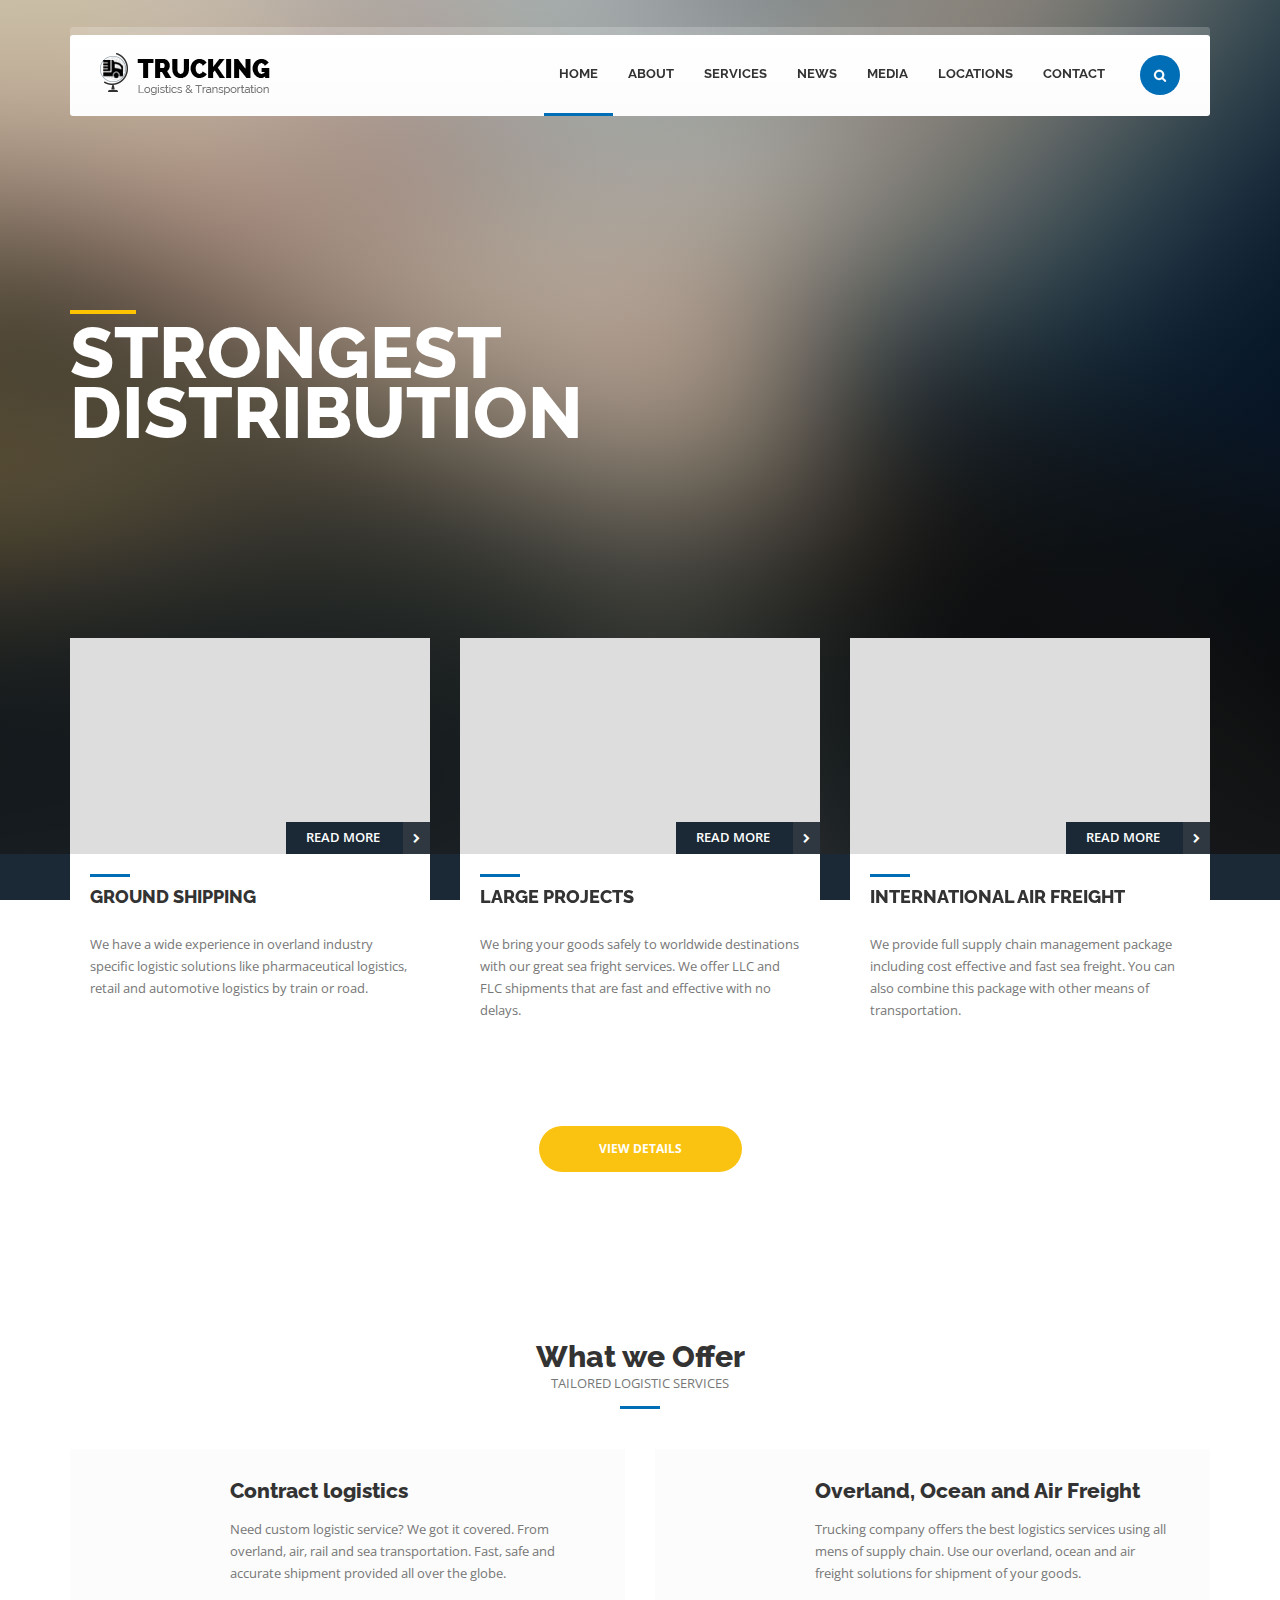
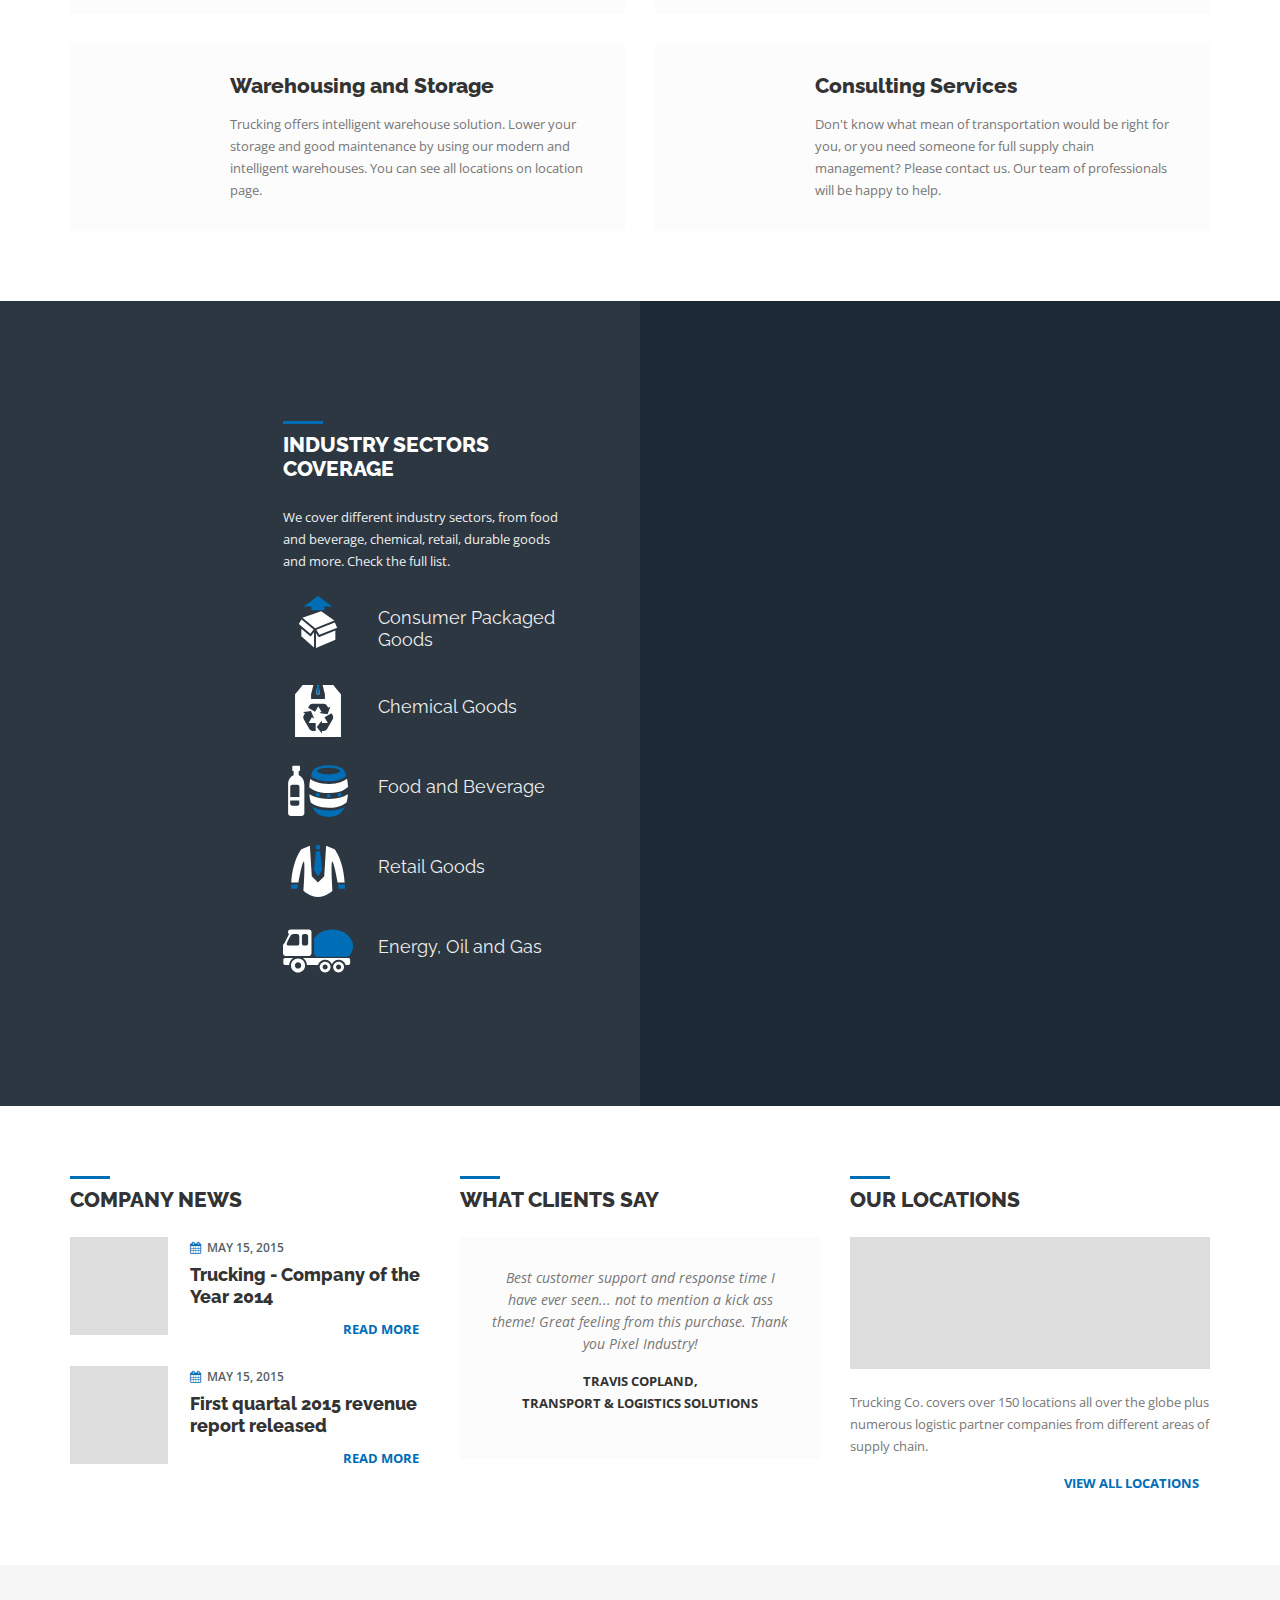
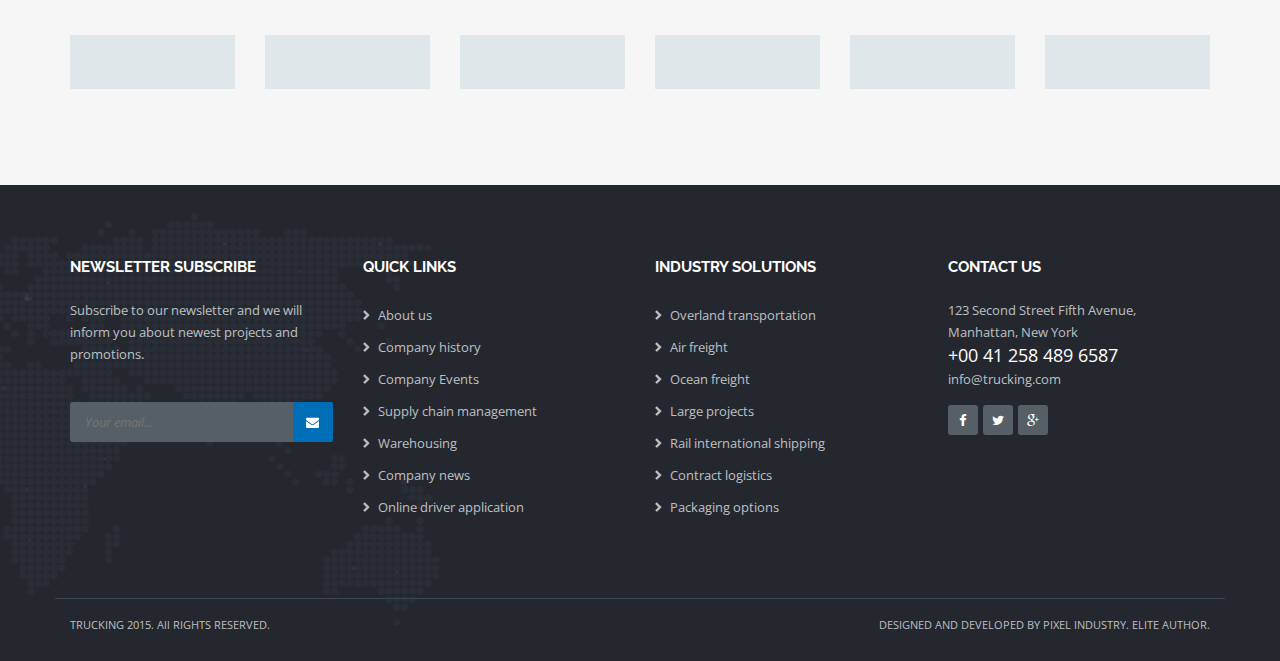
==== index.html @ e6cf3355 "first commit" ====
<!DOCTYPE html>
<html>
    <head>
        <title>Trucking - Transportation and Logistics Website Template</title>
        <meta name="description" content="Trucking is transportation and Logistics website template">
        <meta name="author" content="pixel-industry">
        <meta name="keywords" content="transportation, logistics, transportation template, logistics template, cargo, business">
        <meta charset="UTF-8">
        <meta name="viewport" content="width=device-width, initial-scale=1.0">

        <!-- Stylesheets -->
        <link rel="stylesheet" href="css/bootstrap.css"/><!-- bootstrap grid -->
        <link rel="stylesheet" href="masterslider/style/masterslider.css" /><!-- Master slider css -->
        <link rel="stylesheet" href="masterslider/skins/default/style.css" /><!-- Master slider default skin -->
        <link rel="stylesheet" href="css/animate.css"/><!-- animations -->
        <link rel='stylesheet' href='owl-carousel/owl.carousel.css'/><!-- Client carousel -->
        <link rel="stylesheet" href="css/style.css"/><!-- template styles -->
        <link rel="stylesheet" href="css/color-blue.css"/><!-- template main color -->
        <link rel="stylesheet" href="css/retina.css"/><!-- retina ready styles -->
        <link rel="stylesheet" href="css/responsive.css"/><!-- responsive styles -->

        <!-- Google Web fonts -->
        <link href='http://fonts.googleapis.com/css?family=Raleway:400,500,600,700,800' rel='stylesheet' type='text/css'>
        <link href='http://fonts.googleapis.com/css?family=Open+Sans:400italic,600italic,700italic,400,800,700,600' rel='stylesheet' type='text/css'>

        <!-- Font icons -->
        <link rel="stylesheet" href="icon-fonts/font-awesome-4.3.0/css/font-awesome.min.css"/><!-- Fontawesome icons css -->
    </head>
    <body>
        <div class="header-wrapper header-transparent">
            <!-- .header.header-style01 start -->
            <header id="header"  class="header-style01">
                <!-- .container start -->
                <div class="container">
                    <!-- .main-nav start -->
                    <div class="main-nav">
                        <!-- .row start -->
                        <div class="row">
                            <div class="col-md-12">
                                <nav class="navbar navbar-default nav-left" role="navigation">

                                    <!-- .navbar-header start -->
                                    <div class="navbar-header">
                                        <div class="logo">
                                            <a href="index.html">
                                                <img src="img/logo.png" alt="Trucking Transportation and Logistics HTML Template"/>
                                            </a>
                                        </div><!-- .logo end -->
                                    </div><!-- .navbar-header start -->

                                    <!-- MAIN NAVIGATION -->
                                    <div class="collapse navbar-collapse">
                                        <ul class="nav navbar-nav">
                                            <li class="dropdown current-menu-item">
                                                <a href="#" data-toggle="dropdown" class="dropdown-toggle">Home</a>
                                                <ul class="dropdown-menu">
                                                    <li><a href="index.html">Home default</a></li>
                                                    <li><a href="index02.html">Trucking services overview</a></li>
                                                    <li><a href="index03.html">Trucking video slider</a></li>
                                                    <li><a href="index04.html">Trucking home simple</a></li>
                                                    <li><a href="index05.html">Trucking services slider</a></li>
                                                    <li><a href="index06.html">Trucking parallax slider</a></li>
                                                    <li><a href="index07.html">Trucking Vehicle Fleet</a></li>
                                                    <li><a href="index08.html">Trucking corporate</a></li>
                                                    <li><a href="index09.html">Trucking simple slider</a></li>
                                                    <li><a href="index10.html">Fullscreen minimal</a></li>
                                                </ul><!-- .dropdown-menu end -->
                                            </li><!-- .dropdown end -->

                                            <li class="dropdown">
                                                <a href="#" data-toggle="dropdown" class="dropdown-toggle">About</a>
                                                <ul class="dropdown-menu">
                                                    <li class="dropdown dropdown-submenu">
                                                        <a href="#" class="dropdown-toggle" data-toggle="dropdown">Header types</a>
                                                        <ul class="dropdown-menu">
                                                            <li><a href="index.html">Header default</a></li>
                                                            <li><a href="header-default-top-bar.html">Header default top bar</a></li>
                                                            <li><a href="index08.html">Header simple light bar</a></li>
                                                            <li><a href="header-simple-dark-bar.html">Header simple dark bar</a></li>
                                                            <li><a href="header-simple-dark.html">Header simple dark</a></li>
                                                            <li><a href="header-menu-bottom.html">Header menu bottom light</a></li>
                                                            <li><a href="header-menu-bottom-dark.html">Header menu bottom dark</a></li>
                                                        </ul><!-- .dropdown-menu end -->
                                                    </li>
                                                    <li><a href="about01.html">About simple</a></li>
                                                    <li><a href="about02.html">About compact</a></li>
                                                    <li><a href="about03.html">About with sidebar</a></li>
                                                    <li><a href="simple-page-title.html">Simple page title</a></li>
                                                    <li><a href="company-history.html">Company history</a></li>
                                                    <li><a href="events.html">Company Events</a></li>
                                                    <li><a href="clients.html">Company Clients</a></li>
                                                    <li><a href="careers.html">Careers</a></li>
                                                    <li><a href="driver-application.html">Online driver application</a></li>
                                                </ul><!-- .dropdown-menu end -->
                                            </li><!-- .dropdown end -->

                                            <li class="dropdown">
                                                <a href="" data-toggle="dropdown" class="dropdown-toggle">Services</a>
                                                <ul class="dropdown-menu">
                                                    <li><a href="services01.html">Services overview</a></li>
                                                    <li class="dropdown dropdown-submenu">
                                                        <a href="" class="dropdown-toggle" data-toggle="dropdown">Logistics</a>
                                                        <ul class="dropdown-menu">
                                                            <li><a href="services02.html">Logistics</a></li>
                                                            <li><a href="overland-transportation.html">Overland transportation</a></li>
                                                            <li><a href="air-freight.html">Air freight</a></li>
                                                            <li><a href="ocean-freight.html">Ocean freight</a></li>
                                                            <li><a href="large-projects.html">Large projects</a></li>
                                                            <li><a href="rail-transportation.html">Rail international shipping</a></li>
                                                            <li><a href="contract-logistics.html">Contract logistics</a></li>
                                                        </ul><!-- .dropdown-menu end -->
                                                    </li><!-- .dropdown-submenu end -->
                                                    <li><a href="warehousing.html">Warehousing</a></li>
                                                    <li><a href="supply-chain-management.html">Supply chain management</a></li>
                                                    <li><a href="packaging-options.html">Packaging options</a></li>
                                                    <li><a href="consulting-services.html">Consulting services</a></li>
                                                </ul><!-- .dropdown-menu end -->
                                            </li><!-- .dropdown end -->

                                            <li class="dropdown">
                                                <a href="" data-toggle="dropdown" class="dropdown-toggle">News</a>
                                                <ul class="dropdown-menu">
                                                    <li><a href="news-list.html">News list</a></li>
                                                    <li><a href="news-masonry.html">News masonry</a></li>
                                                    <li><a href="news-standard.html">News standard</a></li>
                                                    <li><a href="news-single.html">News single</a></li>
                                                </ul><!-- .dropdown-menu end -->
                                            </li><!-- .dropdown end -->

                                            <li class="dropdown">
                                                <a href="" data-toggle="dropdown" class="dropdown-toggle">Media</a>
                                                <ul class="dropdown-menu">
                                                    <li><a href="gallery01.html">Vehicle gallery full</a></li>
                                                    <li><a href="gallery02.html">Vehicle gallery grid</a></li>
                                                </ul><!-- .dropdown-menu end -->
                                            </li><!-- .dropdown end -->

                                            <li><a href="locations.html">Locations</a></li>

                                            <li class="dropdown">
                                                <a href="" data-toggle="dropdown" class="dropdown-toggle">Contact</a>
                                                <ul class="dropdown-menu">
                                                    <li><a href="contact-simple.html">Contact simple</a></li>
                                                    <li><a href="contact-locations.html">Contact locations</a></li>
                                                </ul><!-- .dropdown-menu end -->
                                            </li><!-- .dropdown end -->
                                        </ul><!-- .nav.navbar-nav end -->

                                        <!-- RESPONSIVE MENU -->
                                        <div id="dl-menu" class="dl-menuwrapper">
                                            <button class="dl-trigger">Open Menu</button>

                                            <ul class="dl-menu">
                                                <li>
                                                    <a href="index.html">Home</a>
                                                    <ul class="dl-submenu">
                                                        <li><a href="index.html">Home default</a></li>
                                                        <li><a href="index02.html">Trucking services overview</a></li>
                                                        <li><a href="index03.html">Trucking video slider</a></li>
                                                        <li><a href="index04.html">Trucking home simple</a></li>
                                                        <li><a href="index05.html">Trucking services slider</a></li>
                                                        <li><a href="index06.html">Trucking parallax slider</a></li>
                                                        <li><a href="index07.html">Trucking Vehicle Fleet</a></li>
                                                        <li><a href="index08.html">Trucking corporate</a></li>
                                                        <li><a href="index09.html">Trucking simple slider</a></li>
                                                        <li><a href="index10.html">Fullscreen minimal</a></li>
                                                    </ul><!-- dl-submenu end -->
                                                </li>

                                                <li>
                                                    <a href="#">About</a>
                                                    <ul class="dl-submenu">
                                                        <li>
                                                            <a href="">Header types</a>
                                                            <ul class="dl-submenu">
                                                                <li><a href="index.html">Header default</a></li>
                                                                <li><a href="header-default-top-bar.html">Header default top bar</a></li>
                                                                <li><a href="index08.html">Header simple light bar</a></li>
                                                                <li><a href="header-simple-dark-bar.html">Header simple dark bar</a></li>
                                                                <li><a href="header-simple-dark.html">Header simple dark</a></li>
                                                                <li><a href="header-menu-bottom.html">Header menu bottom light</a></li>
                                                                <li><a href="header-menu-bottom-dark.html">Header menu bottom dark</a></li>
                                                            </ul><!-- .dl-submenu end -->
                                                        </li>
                                                        <li><a href="about01.html">About simple</a></li>
                                                        <li><a href="about02.html">About compact</a></li>
                                                        <li><a href="about03.html">About with sidebar</a></li>
                                                        <li><a href="simple-page-title.html">Simple page title</a></li>
                                                        <li><a href="company-history.html">Company history</a></li>
                                                        <li><a href="events.html">Company Events</a></li>
                                                        <li><a href="clients.html">Company Clients</a></li>
                                                        <li><a href="careers.html">Careers</a></li>
                                                        <li><a href="driver-application.html">Online driver application</a></li>
                                                    </ul><!-- dl-submenu end -->
                                                </li>

                                                <li>
                                                    <a href="#">Services</a>
                                                    <ul class="dl-submenu">
                                                        <li><a href="services01.html">Services overview</a></li>
                                                        <li>
                                                            <a href="#">Logistics</a>
                                                            <ul class="dl-submenu">
                                                                <li><a href="services02.html">Logistics</a></li>
                                                                <li><a href="overland-transportation.html">Overland transportation</a></li>
                                                                <li><a href="air-freight.html">Air freight</a></li>
                                                                <li><a href="ocean-freight.html">Ocean freight</a></li>
                                                                <li><a href="large-projects.html">Large projects</a></li>
                                                                <li><a href="rail-transportation.html">Rail international shipping</a></li>
                                                                <li><a href="contract-logistics.html">Contract logistics</a></li>
                                                            </ul><!-- .dl-submenu end -->
                                                        </li>
                                                        <li><a href="warehousing.html">Warehousing</a></li>
                                                        <li><a href="supply-chain-management.html">Supply chain management</a></li>
                                                        <li><a href="packaging-options.html">Packaging options</a></li>
                                                        <li><a href="consulting-services.html">Consulting services</a></li>
                                                    </ul><!-- dl-submenu end -->
                                                </li>

                                                <li>
                                                    <a href="#">News</a>
                                                    <ul class="dl-submenu">
                                                        <li><a href="news-list.html">News list</a></li>
                                                        <li><a href="news-masonry.html">News masonry</a></li>
                                                        <li><a href="news-standard.html">News standard</a></li>
                                                        <li><a href="news-single.html">News single</a></li>
                                                    </ul><!-- .dl-submenu end -->
                                                </li>

                                                <li>
                                                    <a href="#">Gallery</a>
                                                    <ul class="dl-submenu">
                                                        <li><a href="gallery01.html">Vehicle gallery full</a></li>
                                                        <li><a href="gallery02.html">Vehicle gallery grid</a></li>
                                                    </ul><!-- .dl-submenu end -->
                                                </li>

                                                <li><a href="locations.html">Locations</a></li>
                                                
                                                <li>
                                                    <a href="#">Contact</a>
                                                    <ul class="dl-submenu">
                                                        <li><a href="contact-simple.html">Contact simple</a></li>
                                                        <li><a href="contact-locations.html">Contact locations</a></li>
                                                    </ul><!-- .dl-submenu end -->
                                                </li>
                                            </ul><!-- .dl-menu end -->
                                        </div><!-- #dl-menu end -->

                                        <!-- #search start -->
                                        <div id="search">
                                            <form action="#" method="get">
                                                <input class="search-submit" type="submit" />
                                                <input id="m_search" name="s" type="text" placeholder="Type and hit enter..." />                        
                                            </form>
                                        </div><!-- #search end -->
                                    </div><!-- MAIN NAVIGATION END -->
                                </nav><!-- .navbar.navbar-default end -->
                            </div><!-- .col-md-12 end -->
                        </div><!-- .row end -->
                    </div><!-- .main-nav end -->
                </div><!-- .container end -->
            </header><!-- .header.header-style01 -->
        </div><!-- .header-wrapper end -->

        <div id="masterslider" class="master-slider ms-skin-default mb-0">
            <!-- first slide -->
            <div class="ms-slide">
                <!-- slide background -->
                <img src="masterslider/blank.gif" data-src="img/slider/slide01.jpg" alt="Strongest distribution network"/>  

                <img class="ms-layer" src="masterslider/blank.gif" data-src="img/slider/slider-line.jpg" alt=""
                     style="left: 0; top: 310px;"
                     data-type="image" 
                     data-effect="left(short)" 
                     data-duration="300"
                     data-hide-effect="fade" 
                     data-delay="0" 
                     />

                <h2 class="ms-layer pi-caption01" 
                    style="left: 0; top: 340px;" 
                    data-type="text" 
                    data-effect="left(short)" 
                    data-duration="300"
                    data-hide-effect="fade" 
                    data-delay="300" 
                    >
                    strongest
                </h2>

                <h2 class="ms-layer pi-caption01" 
                    style="left: 0; top: 400px;" 
                    data-type="text"
                    data-effect="left(short)" 
                    data-duration="300"
                    data-hide-effect="fade" 
                    data-delay="600" 
                    >
                    distribution
                </h2>

                <h2 class="ms-layer pi-caption01" 
                    style="left: 0; top: 460px;" 
                    data-type="text"
                    data-effect="left(short)" 
                    data-duration="300"
                    data-hide-effect="fade" 
                    data-delay="900" 
                    >
                    network
                </h2>
            </div><!-- .ms-slide end -->

            <!-- slide 02 start -->
            <div class="ms-slide">
                <!-- slide background -->
                <img src="masterslider/blank.gif" data-src="img/slider/slide02.jpg" alt="International Air freight"/> 

                <h2 class="ms-layer pi-caption01" 
                    style="left: 58px; top: 390px;" 
                    data-type="text" 
                    data-effect="top(short)" 
                    data-duration="300"
                    data-hide-effect="fade" 
                    data-delay="0" 
                    >
                    International Air Freight
                </h2>

                <img class="ms-layer" src="masterslider/blank.gif" data-src="img/slider/slider-line.jpg" alt=""
                     style="left: 540px; top: 450px;"
                     data-type="image" 
                     data-effect="bottom(short)" 
                     data-duration="300"
                     data-hide-effect="fade" 
                     data-delay="300" 
                     />

                <p class="ms-layer pi-text"
                   style="left: 375px; top: 470px;"
                   data-type="text" 
                   data-effect="top(short)" 
                   data-duration="300"
                   data-hide-effect="fade" 
                   data-delay="600"      
                   >
                    Fast International Air Delivery
                </p>
            </div><!-- .ms-slide end -->

            <!-- slide 03 start -->
            <div class="ms-slide">
                <!-- slide background -->
                <img src="masterslider/blank.gif" data-src="img/slider/slide03.jpg" alt="Worldwide freight services"/> 

                <h2 class="ms-layer pi-caption01" 
                    style="left: 258px; top: 390px;" 
                    data-type="text" 
                    data-effect="top(short)" 
                    data-duration="300"
                    data-hide-effect="fade" 
                    data-delay="0" 
                    >
                    Freight services
                </h2>

                <img class="ms-layer" src="masterslider/blank.gif" data-src="img/slider/slider-line.jpg" alt=""
                     style="left: 540px; top: 450px;"
                     data-type="image" 
                     data-effect="bottom(short)" 
                     data-duration="300"
                     data-hide-effect="fade" 
                     data-delay="300" 
                     />

                <p class="ms-layer pi-text"
                   style="left: 278px; top: 470px;"
                   data-type="text" 
                   data-effect="top(short)" 
                   data-duration="300"
                   data-hide-effect="fade" 
                   data-delay="600"      
                   >
                    Road, air, train or overseas. We got it covered!
                </p>
            </div><!-- .ms-slide slide03 end -->

            <!-- slide 04 start -->
            <div class="ms-slide">
                <!-- slide background -->
                <img src="masterslider/blank.gif" data-src="img/slider/slide04.jpg" alt="Worldwide freight services"/> 

                <h2 class="ms-layer pi-caption01" 
                    style="left: 388px; top: 390px;" 
                    data-type="text" 
                    data-effect="top(short)" 
                    data-duration="300"
                    data-hide-effect="fade" 
                    data-delay="00" 
                    >
                    Trucking
                </h2>

                <img class="ms-layer" src="masterslider/blank.gif" data-src="img/slider/slider-line.jpg" alt=""
                     style="left: 540px; top: 450px;"
                     data-type="image" 
                     data-effect="bottom(short)" 
                     data-duration="300"
                     data-hide-effect="fade" 
                     data-delay="300" 
                     />

                <p class="ms-layer pi-text"
                   style="left: 265px; top: 470px;"
                   data-type="text" 
                   data-effect="top(short)" 
                   data-duration="300"
                   data-hide-effect="fade" 
                   data-delay="600"      
                   >
                    Powerful Transport & Logistics Web Solution
                </p>
            </div><!-- .ms-slide slide04 end -->
        </div><!-- #masterslider end -->

        <div class="page-content parallax parallax01 mb-70">
            <div class="container">
                <div class="row services-negative-top">
                    <div class="col-md-4 col-sm-4">
                        <div class="service-feature-box">
                            <div class="service-media">
                                <img src="img/pics/img01.jpg" alt="Trucking"/>

                                <a href="overland-transportation.html" class="read-more02">
                                    <span>
                                        Read more
                                        <i class="fa fa-chevron-right"></i>
                                    </span>
                                </a>
                            </div><!-- .service-media end -->

                            <div class="service-body">
                                <div class="custom-heading">
                                    <h4>GROUND SHIPPING</h4>
                                </div><!-- .custom-heading end -->

                                <p>
                                    We have a wide experience in overland 
                                    industry specific logistic solutions like 
                                    pharmaceutical logistics, retail and 
                                    automotive logistics by train or road.
                                </p>
                            </div><!-- .service-body end -->
                        </div><!-- .service-feature-box-end -->
                    </div><!-- .col-md-4 end -->

                    <div class="col-md-4 col-sm-4">
                        <div class="service-feature-box">
                            <div class="service-media">
                                <img src="img/pics/img02.jpg" alt="Trucking"/>

                                <a href="large-projects.html" class="read-more02">
                                    <span>
                                        Read more
                                        <i class="fa fa-chevron-right"></i>
                                    </span>
                                </a>
                            </div><!-- .service-media end -->

                            <div class="service-body">
                                <div class="custom-heading">
                                    <h4>LARGE PROJECTS</h4>
                                </div><!-- .custom-heading end -->

                                <p>
                                    We bring your goods safely to worldwide 
                                    destinations with our great sea fright
                                    services. We offer LLC and FLC shipments
                                    that are fast and effective with no delays. 
                                </p>
                            </div><!-- .service-body end -->
                        </div><!-- .service-feature-box-end -->
                    </div><!-- .col-md-4 end -->

                    <div class="col-md-4 col-sm-4">
                        <div class="service-feature-box">
                            <div class="service-media">
                                <img src="img/pics/img03.jpg" alt="Trucking"/>

                                <a href="air-freight.html" class="read-more02">
                                    <span>
                                        Read more
                                        <i class="fa fa-chevron-right"></i>
                                    </span>
                                </a>
                            </div><!-- .service-media end -->

                            <div class="service-body">
                                <div class="custom-heading">
                                    <h4>INTERNATIONAL AIR FREIGHT</h4>
                                </div><!-- .custom-heading end -->

                                <p>
                                    We provide full supply chain management 
                                    package including cost effective and fast 
                                    sea freight. You can also combine this 
                                    package with other means of transportation.
                                </p>
                            </div><!-- .service-body end -->
                        </div><!-- .service-feature-box-end -->
                    </div><!-- .col-md-4 end -->
                </div><!-- .row end -->

                <div class="row">
                    <div class="col-md-12">
                        <a href="services02.html" class="btn btn-big btn-yellow btn-centered">
                            <span>
                                view details
                            </span>
                        </a>
                    </div><!-- .col-md-12 end -->
                </div><!-- .row end -->
            </div><!-- .container end -->
        </div><!-- .page-content end -->

        <div class="page-content">
            <div class="container">
                <div class="row">
                    <div class="col-md-12">
                        <div class="custom-heading02">
                            <h2>What we Offer</h2>
                            <p>
                                TAILORED LOGISTIC SERVICES
                            </p>
                        </div><!-- .custom-heading02 end -->
                    </div><!-- .col-md-12 end -->
                </div><!-- .row end -->

                <div class="row mb-30">
                    <div class="col-md-6 col-sm-6">
                        <div class="service-icon-left-boxed">
                            <div class="icon-container animated triggerAnimation" data-animate="zoomIn">
                                <img src="img/svg/pi-checklist-2.svg" alt="checklist icon"/>
                            </div><!-- .icon-container end -->

                            <div class="service-details">
                                <h3>Contract logistics</h3>

                                <p>
                                    Need custom logistic service? We got it 
                                    covered. From overland, air, rail and sea 
                                    transportation. Fast, safe and accurate 
                                    shipment provided all over the globe.
                                </p>
                            </div><!-- .service-details end -->
                        </div><!-- .service-icon-left-boxed end -->
                    </div><!-- .col-md-6 end -->

                    <div class="col-md-6 col-sm-6">
                        <div class="service-icon-left-boxed">
                            <div class="icon-container animated triggerAnimation" data-animate="zoomIn">
                                <img src="img/svg/pi-globe-5.svg" alt="globe icon"/>
                            </div><!-- .icon-container end -->

                            <div class="service-details">
                                <h3>Overland, Ocean and Air Freight</h3>

                                <p>
                                    Trucking company offers the best logistics 
                                    services using all mens of supply chain. Use
                                    our overland, ocean and air freight solutions
                                    for shipment of your goods.
                                </p>
                            </div><!-- .service-details end -->
                        </div><!-- .service-icon-left-boxed end -->
                    </div><!-- .col-md-6 end -->
                </div><!-- .row.mb-30 end -->

                <div class="row">
                    <div class="col-md-6 col-sm-6">
                        <div class="service-icon-left-boxed">
                            <div class="icon-container animated triggerAnimation" data-animate="zoomIn">
                                <img src="img/svg/pi-forklift-truck-5.svg" alt="forktruck icon"/>
                            </div><!-- .icon-container end -->

                            <div class="service-details">
                                <h3>Warehousing and Storage</h3>

                                <p>
                                    Trucking offers intelligent warehouse solution. 
                                    Lower your storage and good maintenance by 
                                    using our modern and intelligent warehouses. 
                                    You can see all locations on location page.
                                </p>
                            </div><!-- .service-details end -->
                        </div><!-- .service-icon-left-boxed end -->
                    </div><!-- .col-md-6 end -->

                    <div class="col-md-6 col-sm-6">
                        <div class="service-icon-left-boxed">
                            <div class="icon-container animated triggerAnimation" data-animate="zoomIn">
                                <img src="img/svg/pi-touch-desktop.svg" alt="touch icon"/>
                            </div><!-- .icon-container end -->

                            <div class="service-details">
                                <h3>Consulting Services</h3>

                                <p>
                                    Don't know what mean of transportation 
                                    would be right for you, or you need someone 
                                    for full supply chain management? Please contact 
                                    us. Our team of professionals will be happy to help.
                                </p>
                            </div><!-- .service-details end -->
                        </div><!-- .service-icon-left-boxed end -->
                    </div><!-- .col-md-6 end -->
                </div><!-- .row.mb-30 end -->
            </div><!-- .container end -->
        </div><!-- .page-content end -->

        <div class="page-content custom-bkg bkg-dark-blue column-img-bkg dark mb-70">
            <div class="container-fluid">
                <div class="row">
                    <div class="col-md-4 col-md-offset-2 custom-col-padding-both">
                        <div class="custom-heading">
                            <h3>INDUSTRY SECTORS COVERAGE</h3>
                        </div><!-- .custom-heading end -->

                        <p>
                            We cover different industry sectors, from food and 
                            beverage, chemical, retail, durable goods and more. 
                            Check the full list.
                        </p>

                        <ul class="service-list clearfix">
                            <li>
                                <div class="icon-container">
                                    <img class="svg-white" src="img/svg/pi-cargo-box-2.svg" alt="icon"/>                                    
                                </div><!-- .icon-container end -->

                                <p>
                                    Consumer Packaged Goods
                                </p>
                            </li>

                            <li>
                                <div class="icon-container">
                                    <img class="svg-white" src="img/svg/pi-mark-energy.svg" alt="icon"/>                                    
                                </div><!-- .icon-container end -->

                                <p>
                                    Chemical Goods
                                </p>
                            </li>

                            <li>
                                <div class="icon-container">
                                    <img class="svg-white" src="img/svg/pi-food-beverage.svg" alt="icon"/>                                    
                                </div><!-- .icon-container end -->

                                <p>
                                    Food and Beverage
                                </p>
                            </li>

                            <li>
                                <div class="icon-container">
                                    <img class="svg-white" src="img/svg/pi-cargo-retail.svg" alt="icon"/>                                    
                                </div><!-- .icon-container end -->

                                <p>
                                    Retail Goods
                                </p>
                            </li>

                            <li>
                                <div class="icon-container">
                                    <img class="svg-white" src="img/svg/pi-truck-8.svg" alt="icon"/>                                    
                                </div><!-- .icon-container end -->

                                <p>
                                    Energy, Oil and Gas
                                </p>
                            </li>
                        </ul><!-- .service-list end -->
                    </div><!-- .col-md-6 end -->

                    <div class="col-md-6 img-bkg01">
                        <div>&nbsp;</div>
                    </div>
                </div><!-- .row end -->
            </div><!-- .container end -->
        </div><!-- .page-content.bkg-dark-blue end -->

        <div class="page-content">
            <div class="container">
                <div class="row">
                    <div class="col-md-4 col-sm-6">
                        <div class="custom-heading">
                            <h3>company news</h3>
                        </div><!-- .custom-heading end -->

                        <ul class="pi-latest-posts clearfix">
                            <li>
                                <div class="post-media">
                                    <img src="img/blog/latest01.jpg" alt=""/>
                                </div><!-- .post-media end -->

                                <div class="post-details">
                                    <div class="post-date">
                                        <p>
                                            <i class="fa fa-calendar"></i>
                                            MAY 15, 2015
                                        </p>
                                    </div>

                                    <a href="news-single.html">
                                        <h4>
                                            Trucking - Company of the Year 2014
                                        </h4>
                                    </a>

                                    <a href="news-single.html" class="read-more">
                                        <span>
                                            Read more
                                            <i class="fa fa-chevron-right"></i>
                                        </span>
                                    </a>
                                </div><!-- .post-details end -->
                            </li>

                            <li>
                                <div class="post-media">
                                    <img src="img/blog/latest02.jpg" alt=""/>
                                </div><!-- .post-media end -->

                                <div class="post-details">
                                    <div class="post-date">
                                        <p>
                                            <i class="fa fa-calendar"></i>
                                            MAY 15, 2015
                                        </p>
                                    </div>

                                    <a href="news-single.html">
                                        <h4>
                                            First quartal 2015 revenue report released
                                        </h4>
                                    </a>

                                    <a href="news-single.html" class="read-more">
                                        <span>
                                            Read more
                                            <i class="fa fa-chevron-right"></i>
                                        </span>
                                    </a>
                                </div><!-- .post-details end -->
                            </li>
                        </ul><!-- .pi-latest-posts end -->
                    </div><!-- .col-md-4 end -->

                    <div class="col-md-4 col-sm-6">
                        <div class="custom-heading">
                            <h3>what clients say</h3>
                        </div><!-- .custom-heading end -->

                        <div class="carousel-container">
                            <div id="testimonial-carousel" class="owl-carousel owl-carousel-navigation">
                                <div class="owl-item">
                                    <div class="testimonial">
                                        <p>
                                            Best customer support and 
                                            response time I have ever seen... 
                                            not to mention a kick ass theme! 
                                            Great feeling from this purchase.
                                            Thank you Pixel Industry!
                                        </p>

                                        <div class="testimonial-author">
                                            <p>
                                                TRAVIS COPLAND, <br />
                                                Transport & Logistics Solutions
                                            </p>
                                        </div><!-- .testimonial-author end -->
                                    </div><!-- .testimonial end -->
                                </div><!-- .owl-item end -->

                                <div class="owl-item">
                                    <div class="testimonial">
                                        <p>
                                            Thanks for developing 
                                            products to help many people 
                                            to work as I do. Thank you! 
                                            Success for all! I did not 
                                            need to use the support, 
                                            this never happened to me. 
                                            Pocket Theme bought today 
                                            for another client, very 
                                            good too! Hug!
                                        </p>

                                        <div class="testimonial-author">
                                            <p>
                                                ADRIANOSP, <br />
                                                Themeforest member
                                            </p>
                                        </div><!-- .testimonial-author end -->
                                    </div><!-- .testimonial end -->
                                </div><!-- .owl-item end -->

                                <div class="owl-item">
                                    <div class="testimonial">
                                        <p>
                                            We have several sites now 
                                            built in Elvyre across 
                                            several servers and have had 
                                            almost zero issues. The 
                                            documentation is great and 
                                            the featureset is phenomenal. 
                                            It is the best looking 
                                            pro-level and fairly easy-to-implement 
                                            advanced theme we are currently 
                                            regularly using. The end product 
                                            is great and easy to use and 
                                            configure. Highly recommended...
                                        </p>

                                        <div class="testimonial-author">
                                            <p>
                                                DIGITALMARKETINGASSOCIATES, <br />
                                                Themeforest member
                                            </p>
                                        </div><!-- .testimonial-author end -->
                                    </div><!-- .testimonial end -->
                                </div><!-- .owl-item end -->
                            </div><!-- #testimonial-carousel end -->
                        </div><!-- .carousel-container end -->
                    </div><!-- .col-md-4 end -->

                    <div class="col-md-4 col-sm-12 clearfix">
                        <div class="custom-heading">
                            <h3>our locations</h3>
                        </div><!-- .custom-heading end -->

                        <img src="img/pics/locations.jpg" alt="locations illustration"/>

                        <br />

                        <p>
                            Trucking Co. covers over 150 locations all 
                            over the globe plus numerous logistic 
                            partner companies from different areas of 
                            supply chain.
                        </p>

                        <a href="locations.html" class="read-more">
                            <span>
                                View all locations
                                <i class="fa fa-chevron-right"></i>
                            </span>
                        </a>
                    </div><!-- .col-md-4 end -->
                </div><!-- .row end -->
            </div><!-- .container end -->
        </div><!-- .page-content end -->

        <div class="page-content custom-bkg bkg-grey">
            <div class="container">
                <div class="row">
                    <div class="col-md-12">
                        <div class="carousel-container">
                            <div id="client-carousel" class="owl-carousel owl-carousel-navigation">
                                <div class="owl-item"><img src="img/pics/client01.png" alt=""/></div>
                                <div class="owl-item"><img src="img/pics/client02.png" alt=""/></div>
                                <div class="owl-item"><img src="img/pics/client03.png" alt=""/></div>
                                <div class="owl-item"><img src="img/pics/client04.png" alt=""/></div>
                                <div class="owl-item"><img src="img/pics/client05.png" alt=""/></div>
                                <div class="owl-item"><img src="img/pics/client06.png" alt=""/></div>
                            </div><!-- .owl-carousel.owl-carousel-navigation end -->
                        </div><!-- .carousel-container end -->
                    </div><!-- .col-md-12 end -->
                </div><!-- .row end -->
            </div><!-- .container end -->
        </div><!-- .page-content end -->

        <div id="footer-wrapper" class="footer-dark">
            <footer id="footer">
                <div class="container">
                    <div class="row">
                        <ul class="col-md-3 col-sm-6 footer-widget-container clearfix">
                            <!-- .widget.widget_text -->
                            <li class="widget widget_newsletterwidget">
                                <div class="title">
                                    <h3>newsletter subscribe</h3>
                                </div>

                                <p>
                                    Subscribe to our newsletter and we will 
                                    inform you about newest projects and promotions.
                                </p>

                                <br />

                                <form class="newsletter">
                                    <input class="email" type="email" placeholder="Your email...">
                                    <input type="submit" class="submit" value="">
                                </form>
                            </li><!-- .widget.widget_newsletterwidget end -->
                        </ul><!-- .col-md-3.footer-widget-container end -->

                        <ul class="col-md-3 col-sm-6 footer-widget-container">
                            <!-- .widget-pages start -->
                            <li class="widget widget_pages">
                                <div class="title">
                                    <h3>quick links</h3>
                                </div>

                                <ul>
                                    <li><a href="about01.html">About us</a></li>
                                    <li><a href="company-history.html">Company history</a></li>
                                    <li><a href="events.html">Company Events</a></li>
                                    <li><a href="supply-chain-management.html">Supply chain management</a></li>
                                    <li><a href="warehousing.html">Warehousing</a></li>
                                    <li><a href="news-standard.html">Company news</a></li>
                                    <li><a href="driver-application.html">Online driver application</a></li>
                                </ul>
                            </li><!-- .widget-pages end -->
                        </ul><!-- .col-md-3.footer-widget-container end -->

                        <ul class="col-md-3 col-sm-6 footer-widget-container">
                            <!-- .widget-pages start -->
                            <li class="widget widget_pages">
                                <div class="title">
                                    <h3>Industry solutions</h3>
                                </div>

                                <ul>
                                    <li><a href="overland-transportation.html">Overland transportation</a></li>
                                    <li><a href="air-freight.html">Air freight</a></li>
                                    <li><a href="ocean-freight.html">Ocean freight</a></li>
                                    <li><a href="large-projects.html">Large projects</a></li>
                                    <li><a href="rail-transportation.html">Rail international shipping</a></li>
                                    <li><a href="contract-logistics.html">Contract logistics</a></li>
                                    <li><a href="packaging-options.html">Packaging options</a></li>
                                </ul>
                            </li><!-- .widget-pages end -->
                        </ul><!-- .col-md-3.footer-widget-container end -->

                        <ul class="col-md-3 col-sm-6 footer-widget-container">
                            <li class="widget widget-text">
                                <div class="title">
                                    <h3>contact us</h3>
                                </div>

                                <address>
                                    123 Second Street Fifth Avenue, <br />
                                    Manhattan, New York
                                </address>

                                <span class="text-big">
                                    +00 41 258 489 6587
                                </span>
                                <br />

                                <a href="mailto:">info@trucking.com</a>
                                <br />
                                <ul class="footer-social-icons">
                                    <li><a href="#" class="fa fa-facebook"></a></li>
                                    <li><a href="#" class="fa fa-twitter"></a></li>
                                    <li><a href="#" class="fa fa-google-plus"></a></li>
                                </ul><!-- .footer-social-icons end -->
                            </li><!-- .widget.widget-text end -->
                        </ul><!-- .col-md-3.footer-widget-container end -->
                    </div><!-- .row end -->
                </div><!-- .container end -->
            </footer><!-- #footer end -->

            <div class="copyright-container">
                <div class="container">
                    <div class="row">
                        <div class="col-md-6">
                            <p>TRUCKING 2015. All RIGHTS RESERVED.</p>
                        </div><!-- .col-md-6 end -->

                        <div class="col-md-6">
                            <p class="align-right">DESIGNED AND DEVELOPED BY <a href="www.pixel-industry.com">PIXEL INDUSTRY.</a> ELITE AUTHOR.</p>
                        </div><!-- .col-md-6 end -->
                    </div><!-- .row end -->
                </div><!-- .container end -->
            </div><!-- .copyright-container end -->

            <a href="#" class="scroll-up">Scroll</a>
        </div><!-- #footer-wrapper end -->

        <script src="js/jquery-2.1.4.min.js"></script><!-- jQuery library -->
        <script src="js/bootstrap.min.js"></script><!-- .bootstrap script -->
        <script src="js/jquery.srcipts.min.js"></script><!-- modernizr, retina, stellar for parallax -->  
        <script src="owl-carousel/owl.carousel.min.js"></script><!-- Carousels script -->
        <script src="masterslider/masterslider.min.js"></script><!-- Master slider main js -->
        <script src="js/jquery.matchHeight-min.js"></script><!-- for columns with background image -->
        <script src="js/jquery.dlmenu.min.js"></script><!-- for responsive menu -->
        <script src="js/include.js"></script><!-- custom js functions -->

        <script>
            /* <![CDATA[ */
            jQuery(document).ready(function ($) {
                'use strict';

                function equalHeight() {
                    $('.page-content.column-img-bkg *[class*="custom-col-padding"]').each(function () {
                        var maxHeight = $(this).outerHeight();
                        $('.page-content.column-img-bkg *[class*="img-bkg"]').height(maxHeight);
                    });
                };
                
                $(document).ready(equalHeight);
                $(window).resize(equalHeight);

                // MASTER SLIDER START 
                var slider = new MasterSlider();
                slider.setup('masterslider', {
                    width: 1140, // slider standard width
                    height: 854, // slider standard height
                    space: 0,
                    speed: 50,
                    layout: "fullwidth",
                    centerControls: false,
                    loop: true,
                    autoplay: true
                            // more slider options goes here...
                            // check slider options section in documentation for more options.
                });
                // adds Arrows navigation control to the slider.
                slider.control('arrows');

                // CLIENTS CAROUSEL START 
                $('#client-carousel').owlCarousel({
                    items: 6,
                    loop: true,
                    margin: 30,
                    responsiveClass: true,
                    mouseDrag: true,
                    dots: false,
                    responsive: {
                        0: {
                            items: 2,
                            nav: true,
                            loop: true,
                            autoplay: true,
                            autoplayTimeout: 3000,
                            autoplayHoverPause: true,
                            responsiveClass: true
                        },
                        600: {
                            items: 3,
                            nav: true,
                            loop: true,
                            autoplay: true,
                            autoplayTimeout: 3000,
                            autoplayHoverPause: true,
                            responsiveClass: true
                        },
                        1000: {
                            items: 6,
                            nav: true,
                            loop: true,
                            autoplay: true,
                            autoplayTimeout: 3000,
                            autoplayHoverPause: true,
                            responsiveClass: true,
                            mouseDrag: true
                        }
                    }
                });

                // TESTIMONIAL CAROUSELS START
                $('#testimonial-carousel').owlCarousel({
                    items: 1,
                    loop: true,
                    margin: 30,
                    responsiveClass: true,
                    mouseDrag: true,
                    dots: false,
                    autoheight: true,
                    responsive: {
                        0: {
                            items: 1,
                            nav: true,
                            loop: true,
                            autoplay: true,
                            autoplayTimeout: 3000,
                            autoplayHoverPause: true,
                            responsiveClass: true,
                            autoHeight: true
                        },
                        600: {
                            items: 1,
                            nav: true,
                            loop: true,
                            autoplay: true,
                            autoplayTimeout: 3000,
                            autoplayHoverPause: true,
                            responsiveClass: true,
                            autoHeight: true
                        },
                        1000: {
                            items: 1,
                            nav: true,
                            loop: true,
                            autoplay: true,
                            autoplayTimeout: 3000,
                            autoplayHoverPause: true,
                            responsiveClass: true,
                            mouseDrag: true,
                            autoHeight: true
                        }
                    }
                });
            });
            /* ]]> */
        </script>
    </body>
</html>
---- masterslider/style/masterslider.css ----
/** 
 *  Master Slider
 * 	Core css file
 */

.master-slider{
	position: relative;
	visibility: hidden;
	-moz-transform: translate3d(0 , 0 , 0);
}

.master-slider a { 
	-webkit-transition: none;
	-o-transition: none;
	transition: none;
}

.master-slider, .master-slider * {
	-webkit-box-sizing: content-box;
	-moz-box-sizing: content-box;
	box-sizing: content-box;
}

.master-slider.before-init{}

.master-slider.ms-fullheight{height: 100%;}

.ms-layout-partialview .ms-view {
	overflow: visible;
	background-color:transparent;
}

.ms-layout-partialview .ms-container { overflow: hidden; }

.master-slider img, .ms-slide-bgvideocont video {max-width:none;}

.ms-ie img{border:none;}
.ms-ie8 * {opacity:inherit;filter:inherit;}
.ms-ie7   {zoom:1;}

.ms-moz .ms-slide-bgcont>img { transform: translateX(0px); }

.ms-loading-container{
	position:absolute;
	width:100%;
	top:0;
}

.ms-slide-auto-height { display: table; }

.ms-loading-container .ms-loading,
.ms-slide .ms-slide-loading {
	width: 36px;
	height: 36px;
	background: url(loading-2.gif) no-repeat center white;
	border-radius: 60px;
	box-shadow: 0px 0px 3px rgba(0,0,0,0.2);
	position: absolute;
	left: 50%;
	top: 50%;
	margin: -18px;
	opacity: 0.9;
}


/* grab cursor */
.ms-no-swipe, .ms-def-cursor{cursor:auto !important;}
.ms-grab-cursor{cursor: url(grab.png), move;}
.ms-grabbing-cursor{cursor: url(grabbing.png), move;}
.ms-ie .ms-grab-cursor{cursor: move;}
.ms-ie .ms-grabbing-cursor {cursor: move;}

.ms-view { 
	margin:0px auto;
	overflow:hidden;
	background:black;
	position:relative;
	-webkit-perspective: 2000px;
	-moz-perspective: 2000px;
	-ms-perspective: 2000px;
	perspective: 2000px;
}

.ms-view .ms-slide-container{position:relative;}

.ms-slide {
	position:absolute;
	height:100%;
	-webkit-transform: translateZ(0px);
	-ms-transform: translateZ(0px);
	-o-transform: translateZ(0px);
	transform: translateZ(0px);
}

.ms-wk .ms-slide {
	-webkit-transform-style: preserve-3d;
	transform-style: preserve-3d;
}

.ms-slide.selected {}

.ms-slide .ms-slide-bgcont,
.ms-slide .ms-slide-bgvideocont{
	position: absolute;
	overflow:hidden;
	width: 100%;
}

.ms-slide .ms-slide-link { 
	display: block;
	width: 100%;
	height: 100%;
	position: absolute;
	top:0;
	z-index: 110;
}

.ms-ie .ms-slide-link {
	background: url("[data-uri]‌​AA7") 0 0 repeat;
}


.ms-slide .ms-slide-bgvideocont{
	z-index: 105;
	height: 100%;
}

.ms-wk .ms-slide .ms-slide-bgvideocont,
.ms-wk .ms-slide-bgvideocont>video{
	-webkit-transform: translateZ(0.3px);
	transform: translateZ(0.3px);
}

.ms-slide .ms-slide-bgvideo{
	position: absolute;
	top: 0px;
}

.ms-inner-controls-cont, .ms-container {position: relative; margin:0 auto;}
.ms-slide .ms-slide-bgcont img , .ms-container , .ms-inner-controls-cont{
	-webkit-user-select:none;
	-moz-user-select:none;
	-ms-user-select:none;
	user-select:none;
}

.ms-slide .ms-layer, .ms-fixed-layers .ms-layer {position:absolute;pointer-events: auto}

.ms-slide .ms-slide-layers,
.ms-fixed-layers {
	position: absolute;
	overflow:hidden;
	width:100%;
	height: 100%;
	z-index: 109;
	top:0px;
	pointer-events: none;
}

.ms-slide .ms-slide-video{
	position:absolute;
	top:0;
	z-index: 111;
	background:black;
	padding:0;
	margin: 0;
	border: none;
}

.ms-parallax-layer {
	width: 100%;
	position: absolute;
	top: 0;
}

.ms-scroll-parallax-cont{
	position: absolute;
	top:0;
	width: 100%;
	height: 100%;
}

.ms-wk .ms-scroll-parallax-cont{
	-webkit-transform: translateZ(0.4px);
	transform: translateZ(0.4px);
}

/*.ms-scroll-parallax .ms-sl-selected .ms-scroll-parallax-cont,
.ms-scroll-parallax .ms-sl-selected .ms-slide-bgcont{}
.ms-scroll-parallax .ms-slide-bgcont{}*/
 
/*-----------------------------------------------------------*/
.ms-action-layer{cursor: pointer;}
.ms-btn-container{position: absolute;}
.ms-btn {
	text-decoration: none;
	display: inline-block;
	color:black;
	position: relative;
	padding: 8px 15px;
	cursor: pointer;
	white-space: nowrap;
}

.ms-default-btn{
	background: #0074A2;
	border-radius: 5px;
	color: #FFF;
}
.ms-default-btn:hover{background-color: #0098D5;}
.ms-default-btn:active{top:1px;}


.ms-btn-s{
    padding: 14px 17px;  
    font-size: 80%;
    line-height: 0;
}

.ms-btn-m{
    padding: 12px 40px;
}

.ms-btn-n{
    padding: 8px 25px;
    font-size: 95%;
}

.ms-btn-l{
    padding: 17px 50px;  
    font-size: 120%;
}

.ms-btn-box{}
.ms-btn-round{border-radius: 5px;}
.ms-btn-circle{border-radius: 100px;}
.ms-btn-outline-box{}
.ms-btn-outline-round{border-radius: 5px;}
.ms-btn-outline-circle{border-radius: 100px;}
/*-----------------------------------------------------------*/

.ms-layer.video-box{background:black;}
.ms-layer.video-box iframe{
	padding:0;
	margin: 0;
	border: none;
	position: absolute;
	z-index: 111;
}

.ms-slide .ms-slide-vpbtn , .ms-slide .ms-video-btn{
	position:absolute;
	cursor: pointer;
	z-index: 112;
}

.ms-slide .ms-slide-vcbtn{
	position:absolute;
	cursor: pointer;
	z-index: 113;
}

.ms-slide-vcbtn-mobile{
	position: relative;
	bottom: 0;
	left:0;
	width:100%;
	height: 28px;
	background-color: black;
	color: white;
	text-align: center;
	cursor: pointer;
	z-index: 113;
}

.ms-slide-vcbtn-mobile .ms-vcbtn-txt {
    text-transform: uppercase;
    font-family: sans-serif;
    font-size: 0.75em;
    display: inline-block;
    background: url(video-close-btn.png) no-repeat 0px 3px;
    padding-left: 15px;
    height: 15px;
    color: #DBDBDB;
    margin-top: 7px;
}

.ms-wk .ms-slide .ms-slide-vcbtn,
.ms-wk .ms-slide .ms-slide-layers,
.ms-wk .ms-slide .ms-slide-vpbtn,
.ms-wk .ms-slide .ms-slide-video,
.ms-wk .ms-slide-link {
	-webkit-transform: translateZ(0.44px);
	transform: translateZ(0.44px);
}

.ms-video-img{
	position:absolute;
	width:100%;
	height:100%;
	top:0;
	left:0;
}

.ms-mask-frame{
	overflow:hidden;
	position:absolute;
	float:left;
}

/* controls */

.ms-thumb-list{
	overflow:hidden;
	position:absolute;
}

.ms-thumb-list.ms-dir-h {width: 100%;}
.ms-thumb-list.ms-dir-v {height: 100%; top: 0;}
.ms-thumbs-cont{position: relative;}
.ms-thumb-frame img{width:100%;	height:auto;}
.ms-thumb-frame{
	cursor: pointer;
	float: left;
	overflow: hidden;
	opacity: 0.5;
	-webkit-transition: opacity 300ms;
	-moz-transition: opacity 300ms;
	-ms-transition: opacity 300ms;
	-o-transition: opacity 300ms;
	transition: opacity 300ms;
}
.ms-thumb-frame-selected{ opacity: 1; }

.ms-tabs .ms-thumb-frame {
	background-color: #F6f6f6;
	text-shadow: 0 1px 1px white;
	color: #222;
	border: solid 1px white;
	border-width: 0 1px 1px 0;
	overflow: visible;
	position: relative;
	opacity: 1;
	-webkit-transition: all 300ms ease-out;
    -moz-transition: all 300ms ease-out;
    -ms-transition: all 300ms ease-out;
    -o-transition: all 300ms ease-out;
    transition: all 300ms ease-out;
}

.ms-tabs.ms-dir-h .ms-thumb-frame {margin-top: 12px;}
.ms-tabs.ms-dir-v .ms-thumb-frame {margin-left: 12px;}
.ms-tabs.ms-dir-v.ms-align-left .ms-thumb-frame {margin-left: 0px;}
.ms-tabs.ms-dir-h.ms-align-top {z-index: 140;} 
.ms-tabs.ms-dir-h.ms-align-top  .ms-thumb-frame{margin-top: -12px;} 
.ms-tabs .ms-thumb{padding: 20px 20px;}
.ms-tabs .ms-thumb-frame-selected {	opacity: 1; background: #EDEDED;}
.ms-tabs .ms-thumb-frame .ms-thumb-ol {
    position: absolute;
    opacity: 0;
    -webkit-transition: all 300ms ease-out;
    -moz-transition: all 300ms ease-out;
    -ms-transition: all 300ms ease-out;
    -o-transition: all 300ms ease-out;
    transition: all 300ms ease-out;
}

.ms-tabs.ms-dir-h .ms-thumb-frame .ms-thumb-ol {
	top: 0px;
    left: 50%;
    margin-left: -12px;
	border-bottom: solid 12px #F6f6f6;
    border-left: solid 12px transparent;
    border-right: solid 12px transparent;
}

.ms-tabs.ms-dir-h.ms-align-bottom .ms-thumb-frame-selected .ms-thumb-ol{
	opacity: 1;
	top:-12px;
	border-bottom-color: #EDEDED;
}

.ms-tabs.ms-dir-h.ms-align-top .ms-thumb-frame .ms-thumb-ol {
	bottom: 0px;
	top:auto;
	border-bottom:0px;
	border-top: solid 12px #F6f6f6;
}

.ms-tabs.ms-dir-h.ms-align-top .ms-thumb-frame-selected .ms-thumb-ol{
	opacity: 1;
	bottom:-12px;
	border-top-color: #EDEDED;
}

.ms-tabs.ms-dir-v .ms-thumb-frame .ms-thumb-ol {
	top: 50%;
    left: 0;
    margin-top: -12px;
    border-right: solid 12px #EDEDED;
    border-top: solid 12px transparent;
    border-bottom: solid 12px transparent;
}

.ms-tabs.ms-dir-v.ms-align-right .ms-thumb-frame-selected .ms-thumb-ol{
	opacity: 1;
	left:-12px;
	border-right-color:#EDEDED;
}

.ms-tabs.ms-dir-v.ms-align-left .ms-thumb-frame .ms-thumb-ol {
    left: auto;
    right: 0;
    border-right: 0;
    border-left: solid 12px #EDEDED;
}

.ms-tabs.ms-dir-v.ms-align-left .ms-thumb-frame-selected .ms-thumb-ol{
	opacity: 1;
	right:-12px;
	border-left-color:#EDEDED;
}

/* horizontal thumblist arrows*/
.ms-thumb-list.ms-dir-h .ms-thumblist-fwd, .ms-thumb-list.ms-dir-h .ms-thumblist-bwd {
    height: 100%;
    width: 20px;
    position: absolute;
    left: 0;
    cursor: pointer;
    background: rgba(128, 128, 128, 0.5);
    text-align: center;
    color: white;
}

.ms-thumb-list.ms-dir-h .ms-thumblist-bwd {
    right: 0;
    left: auto;
}

.ms-thumb-list.ms-dir-h .ms-thumblist-fwd:after, .ms-thumb-list.ms-dir-h .ms-thumblist-bwd:after {
  content: close-quote;
  top: 43%;
  position: relative;
  border: solid rgba(0, 0, 0, 0);
  border-width: 5px 5px 5px 0px;
  display: block;
  border-right-color: #FFF;
  width: 6px;
  height: 1px;
}

.ms-thumb-list.ms-dir-h .ms-thumblist-bwd:after {
  border-width: 5px 0px 5px 5px;
  border-left-color: #FFF;
  left: 7px;
}

/* vertical thumblist arrows */
.ms-thumb-list.ms-dir-v .ms-thumblist-fwd, .ms-thumb-list.ms-dir-v .ms-thumblist-bwd {
    width: 100%;
    height: 20px;
    position: absolute;
    top: 0;
    cursor: pointer;
    background: rgba(128, 128, 128, 0.5);
    text-align: center;
    color: white;
}

.ms-thumb-list.ms-dir-v .ms-thumblist-bwd {
    bottom: 0;
    top: auto;
}

.ms-thumb-list.ms-dir-v .ms-thumblist-fwd:after, .ms-thumb-list.ms-dir-v .ms-thumblist-bwd:after {
  content: close-quote;
  left: 43%;
  position: relative;
  border: solid rgba(0, 0, 0, 0);
  border-width: 0px 5px 5px 5px;
  display: block;
  border-bottom-color: #FFF;
  height: 1px;
  top: 5px;
  width: 0;
}

.ms-thumb-list.ms-dir-v .ms-thumblist-bwd:after {
  border-width: 5px 5px 0px 5px;
  border-top-color: #FFF;
  top: 7px;
}


.ms-bullet{cursor:pointer;float: left;}
.ms-bullets.ms-dir-h {
	position: absolute;
	bottom: 20px;
	right: 50%;
	width: 100px;
}

.ms-bullets.ms-dir-v {
	position: absolute;
	top:50%;
}

.ms-bullets.ms-dir-v .ms-bullet{
	float: none;
}
.ms-bullets.ms-dir-h .ms-bullets-count {
	position: relative;
	right: -50%;
}

.ms-sbar {position: absolute;}
.ms-sbar.ms-dir-h {
	left: 10px;
	right: 10px;
	top: 5px
}

.ms-sbar.ms-dir-v {
	top: 10px;
	bottom: 10px;
	right: 5px
}

.ms-sbar .ms-bar {
	height: 4px;
	background: #333;
	border-radius: 4px;
}

.ms-sbar.ms-dir-v .ms-bar {	width: 4px;}

.ms-sbar .ms-bar{
	position:relative;
	-webkit-transition: opacity 300ms;
	-moz-transition: opacity 300ms;
	-ms-transition: opacity 300ms;
	-o-transition: opacity 300ms;
	transition: opacity 300ms;
}

.ms-timerbar {
	width: 100%;
	bottom: 0px;
	position: absolute;
}

.ms-ctimer {
	position: absolute;
	top: 30px;
	left: 30px;
	cursor: pointer;
}

.ms-ctimer-bullet {}

.ms-time-bar{
	-webkit-transition: width 120ms linear;
	-moz-transition: width 120ms linear;
	-ms-transition: width 120ms linear;
	-o-transition: width 120ms linear;
	transition: width 120ms linear;

}

.ms-ie7 .ms-tooltip-arrow{
	height:0px;
}

.ms-slide-info {position: absolute;}
.ms-slide-info.ms-dir-v {top:0;}
.ms-slide-info.ms-dir-h {width:100%;}

@keyframes point-anim{
	0% 		{transform: scale(0.5); -webkit-transform: scale(0.5); -moz-transform: scale(0.5); -o-transform: scale(0.5); -ms-transform: scale(0.5);  opacity: 1; }
	100% 	{transform: scale(0.5); -webkit-transform: scale(0.5); -moz-transform: scale(1.5); -o-transform: scale(1.5); -ms-transform: scale(1.5);  opacity: 0; }
}

@-webkit-keyframes point-anim{
	0% 		{-webkit-transform: scale(0.5); opacity: 1; }
	100% 	{-webkit-transform: scale(1.5);	opacity: 0; }
}

/* In Android browser, using css animations over slider causes some crashes */
.ms-android .ms-tooltip-point .ms-point-border{
	animation:none;
	-moz-animation:none;
	-webkit-animation:none;
	-o-animation:none;
}
---- masterslider/skins/default/style.css ----
/**
 *  Master Slider
 *  Default Skin
 */

.ms-skin-default .ms-slide .ms-slide-vpbtn,
.ms-skin-default .ms-video-btn{
	width: 50px;
	height: 51px;
	background: url(light-skin-1.png) no-repeat -14px -150px;
	top: 50%;
	left: 50%;
	margin: -25px 0 0 -25px;
}

.ms-skin-default .ms-slide .ms-slide-vcbtn {
	width: 30px;
	height: 30px;
	background: url(light-skin-1.png) no-repeat -24px -28px;
	top: 18px;
	right: 30px;
}

/* controls */

.ms-skin-default .ms-nav-next,
.ms-skin-default .ms-nav-prev {
	width: 30px;
	background: url(light-skin-1.png);
	background-position: -89px -26px;
	height: 40px;
	cursor: pointer;
	top: 50%;
	left: 30px;
	margin-top: -20px;
	position: absolute;
	z-index: 110;
}
.ms-skin-default .ms-nav-next {
	right: 30px;
	left: auto;
	background-position: -89px -103px;
}



.ms-skin-default .ms-bullet {
	width: 10px;
	height: 10px;
	background: url(light-skin-1.png) no-repeat;
	margin: 4px;
	background-position: -34px -117px;
}

.ms-skin-default .ms-bullet-selected {
	background-position: -34px -84px;
}


.ms-skin-default .ms-time-bar {
	height: 3px;
	background: #FFFFFF;
	border-top: solid 1px rgba(0, 0, 0, 0.41);
}


.ms-skin-default .ms-tooltip{
	position: absolute;
	z-index: 210;
	cursor: auto;
}

.ms-skin-default .ms-tooltip-top .ms-tooltip-arrow,
.ms-skin-default .ms-tooltip-bottom .ms-tooltip-arrow{
	border-left: solid 10px transparent;
	border-right: solid 10px transparent;
	position: absolute;
	left: 50%;
	margin-left: -10px;
}

.ms-skin-default .ms-tooltip-top .ms-tooltip-arrow{
	border-top: solid 10px;
	border-top-color: silver;
	border-top-color: rgba(240, 240, 240, 0.88);
	bottom: -10px;
}

.ms-skin-default .ms-tooltip-bottom .ms-tooltip-arrow {
	border-bottom: solid 10px;
	border-bottom-color: silver;
	border-bottom-color: rgba(240, 240, 240, 0.88);
	top: -10px;
}

.ms-skin-default .ms-tooltip-right .ms-tooltip-arrow,
.ms-skin-default .ms-tooltip-left .ms-tooltip-arrow{
	border-top: solid 10px transparent;
	border-bottom: solid 10px transparent;
	position: absolute;
	top: 50%;
	margin-top: -10px;
}

.ms-skin-default .ms-tooltip-right .ms-tooltip-arrow{
	border-right: solid 10px;
	border-right-color: silver;
	border-right-color: rgba(240, 240, 240, 0.88);
	left: -10px;
}

.ms-skin-default .ms-tooltip-left .ms-tooltip-arrow {
	border-left: solid 10px;
	border-left-color: silver;
	border-left-color: rgba(240, 240, 240, 0.88);
	right: -10px;
}

.ms-skin-default .ms-tooltip-point {cursor: pointer;}
.ms-skin-default .ms-tooltip-point .ms-point-center {
	width: 12px;
	height: 12px; 
	border-radius: 15px;
	border: solid 2px #BBB;
	background: white;
	margin: -8px 0 0 -8px;
	position: absolute;
	z-index: 105;
}

.ms-skin-default .ms-tooltip-point .ms-point-border {
	width: 22px;
	height: 22px; 
	background: black;
	background:rgba(0, 0, 0, 0.36);
	margin: -11px 0 0 -11px;
	position: absolute;
	border-radius: 15px;
	
	animation: point-anim 1.5s infinite ;
	-moz-animation: point-anim 1.5s infinite;
	-webkit-animation: point-anim 1.5s infinite;
	-o-animation: point-anim 1.5s infinite;
}

.ms-skin-default .ms-tooltip {
	max-width:200px;
}

.ms-skin-default .ms-tooltip-cont {
	padding: 10px;
	background: silver;
	background: rgba(240, 240, 240, 0.88);
	text-shadow: 0 1px 0px white;
	margin-left: -1px;
}

/* retina */
@media 
only screen and (-webkit-min-device-pixel-ratio: 2),
only screen and (   min--moz-device-pixel-ratio: 2),
only screen and (     -o-min-device-pixel-ratio: 2/1),
only screen and (        min-device-pixel-ratio: 2),
only screen and (                min-resolution: 192dpi),
only screen and (                min-resolution: 2dppx) {
	
	.ms-skin-default .ms-slide .ms-slide-vpbtn,
	.ms-skin-default .ms-video-btn,
	.ms-skin-default .ms-slide .ms-slide-vcbtn,
	.ms-skin-default .ms-nav-next,
	.ms-skin-default .ms-nav-prev,
	.ms-skin-default .ms-bullet{
		background-image:url(light-skin-1-retina.png);
		background-size: 152px 225px;
	}
	
}
---- css/style.css ----
/* 
    Author     : Pixel Industry
    Website    : www.pixel-industry.com
*/

/* 
    TABLE OF CONTENTS
    ========================================================================= */
/*      1. CSS RESET
        2. DOCUMENT STYLES
        3. TYPOGRAPHY 
        4. HEADER 
        5. PAGE TITLES 
        6. CUSTOM SECTION BACKGROUNDS
        7. ELEMENTS
            7.1. ACCORDION
            7.2. BLOCKQUOTE
            7.3. BUTTONS
            7.4. CALL TO ACTION
            7.5. CLIENT CAROUSEL
            7.6. CLIENT LIST
            7.7. COMPANY TIMELINE
            7.8. CUSTOM HEADING
            7.9. CUSTOM HEADING02 - CENTERED WITH SUBTITLE
            7.10. DRIVER APPLICATION
            7.11. EVENTS
            7.12. INTRO TITLE
            7.13. LATEST POSTS STYLE 01
            7.14. LATEST POSTS STYLE 02
            7.15. LATEST POSTS STYLE 03
            7.16. LIST WITH ICONS
            7.17. NUMBERS COUNTER
            7.18. PROMO BOXES
            7.19. SERVICES FEATURE BOX
            7.20. SERVICES GALLERY
            7.21. SERVICE ICON CENTER
            7.22. SERVICE ICON CENTER BOXED
            7.23. SERVICES ICON LEFT 
            7.24. SERVICES ICON LEFT BOXED
            7.25. SERVICE LIST - small icons and text
            7.26. SERVICES LIST BIG ICONS 
            7.27. SERVICES LIST BIG ICONS + DETAILS (text)
            7.28. SHIPPING QUOTE FORM
            7.29. SLIDER - MASTER SLIDER
            7.30. STATEMENT ELEMENT
            7.31. TABLE 
            7.32. TABS
            7.33. TEAM MEMBERS
            7.34. TEAM MEMBERS LIST
            7.35. TESTIMONIAL
            7.36. TRACKING FORM
            7.37. VEHICLE GALLERY FULL
        8. HOME MINIMAL CUSTOM STYLES
        9. BLOG
        10. LOCATIONS PAGE
        11. CONTACT
        12. WIDGETS
        13. FOOTER
*/

/* 
    1. CEE RESET 
----------------------------------------------------------------------------- */
a,
abbr,
acronym,
address,
applet,
article,
aside,
audio,
b,
big,
blockquote,
body,
canvas,
caption,
center,
cite,
code,
dd,
del,
details,
dfn,
div,
dl,
dt,
em,
embed,
fieldset,
figcaption,
figure,
footer,
form,
h1,
h2,
h3,
h4,
h5,
h6,
header,
hgroup,
html,
i,
iframe,
img,
ins,
kbd,
label,
legend,
li,
mark,
menu,
nav,
object,
ol,
output,
p,
pre,
q,
ruby,
s,
samp,
section,
small,
span,
strike,
strong,
sub,
summary,
sup,
table,
tbody,
td,
tfoot,
th,
thead,
time,
tr,
tt,
u,
ul,
var,
video {
    margin: 0;
    padding: 0;
    border: 0;
    font: inherit;
    vertical-align: baseline;
}
article,
aside,
details,
figcaption,
figure,
footer,
header,
hgroup,
menu,
nav,
section {
    display: block;
}
body {
    line-height: 1;
}
blockquote,
q {
    quotes: none;
}
blockquote:after,
blockquote:before,
q:after,
q:before {
    content: '';
    content: none;
}
table {
    border-collapse: collapse;
    border-spacing: 0;
}
*:focus {
    outline: 0;
    text-decoration: none;
}
a:focus,
a:active {
    text-decoration: none;
    outline: 0;
}

/* ==========================================================================
    2. DOCUMENT STYLES
    ========================================================================= */
body {
    font-family: 'Open Sans', Arial, sans-serif;
    font-size: 13px;
    line-height: 22px;
    color: #777;
    background-color: #fff;
}

.row{
    margin-bottom: 70px;
}

*[class^="row"] *[class^="row"]:last-child{
    margin-bottom: 0;
}



/* ==========================================================================
    3. TYPOGRAPHY 
    ========================================================================= */
p,
a,
span {
    color: #777;
    font-family: 'Open Sans', Arial, sans-serif;
    line-height: 22px;
}
p {
    padding-bottom: 15px;
}
a {
    -webkit-transition: all 0.2s ease 0s;
    -moz-transition: all 0.2s ease 0s;
    -o-transition: all 0.2s ease 0s;
    -ms-transition: all 0.2s ease 0s;
    transition: all 0.2s ease 0s;
    text-decoration: none;
}
a:hover {
    text-decoration: none;
}

h1, h2, h3, h4, h5, h6{
    font-family: 'Raleway', 'Open Sans', Arial, sans-serif;
    font-weight: 800;
    margin-bottom: 25px;
    margin-top: 0;
    color: #333;
}

h1{
    font-size: 30px;
    line-height: 30px;
}

h2{
    font-size: 24px;
    line-height: 26px;
}

h3{
    font-size: 21px;
    line-height: 24px;
}

h4{
    font-size: 18px;
    line-height: 22px;
}

h5{
    font-size: 16px;
    line-height: 18px;
}

h6{
    font-size: 15px;
    line-height: 18px;
}

strong{
    font-weight: 600;
}

img {
    max-width: 100%;
    height: auto;
    display: block;
}
img.float-left {
    float: left;
    margin: 12px 12px 12px 0;
}
img.float-right {
    float: right;
    margin: 12px 0px 12px 12px;
}

.img-fixed-bottom{
    position: relative;
    bottom: -70px;
}

ul,
ol {
    list-style-position: inside;
}
ul li,
ol li {
    padding-bottom: 5px;
}

blockquote + p {
    margin-top: 15px;
}

.required{
    color: #ce292d;
}

.text-big{
    font-size: 18px;
    line-height: 25px;
    color: #333;
}

.align-right{
    text-align: right;
}

a.read-more{
    float: right;
    position: relative;
}

a.read-more span{
    text-transform: uppercase;
    font-weight: 700;  
    display: block;

    -webkit-transition: all 0.2s ease 0s;
    -moz-transition: all 0.2s ease 0s;
    -o-transition: all 0.2s ease 0s;
    -ms-transition: all 0.2s ease 0s;
    transition: all 0.2s ease 0s;
}

a.read-more:hover span{
    transform: translate(-15px, 0);
    -webkit-transform: translate(-15px, 0);
    -moz-transform: translate(-15px, 0);
    -ms-transform: translate(-15px, 0);
}

a.read-more i{
    font-size: 11px;
    line-height: 20px;
    opacity: 0;

    -webkit-transition: all 0.2s ease 0s;
    -moz-transition: all 0.2s ease 0s;
    -o-transition: all 0.2s ease 0s;
    -ms-transition: all 0.2s ease 0s;
    transition: all 0.2s ease 0s;
}

a.read-more:hover i{
    opacity: 1;   
}

a.download-link{
    width: 100%;
    display: block;
    margin-bottom: 5px;
}


a.download-link span {
    -webkit-transition: all 0.2s ease 0s;
    -moz-transition: all 0.2s ease 0s;
    -o-transition: all 0.2s ease 0s;
    -ms-transition: all 0.2s ease 0s;
    transition: all 0.2s ease 0s;
}

a.download-link span i{
    padding-right: 5px;
}

.mb-70{
    margin-bottom: 70px;
}

.mb-30{
    margin-bottom: 30px;
}

.mb-0{
    margin-bottom: 0;
}

.svg-white .st0{
    fill: #fff;
}



/* ==========================================================================
    4. HEADER 
    ========================================================================= */
.header-wrapper {
    width: 100%;
    background: #fff;
    box-shadow: 0 0 5px rgba(0, 0, 0, 0.2);
    -webkit-box-shadow: 0 0 5px rgba(0, 0, 0, 0.2);
    -moz-box-shadow: 0 0 5px rgba(0, 0, 0, 0.2);
    position: fixed;
    top: 0;
    z-index: 1000;
}

.header-wrapper.header-transparent {
    background-color: transparent;
    background: none;
    box-shadow: none;
    -webkit-box-shadow: none;
    -moz-box-shadow: none;
}

.header-wrapper.header-transparent02{
    background-color: #fff;
    box-shadow: none;
    -webkit-box-shadow: none;
    -moz-box-shadow: none;
}

.header-wrapper.header-transparent.solid-color,
.header-wrapper.header-transparent02.solid-color{
    background-color: #fff;
    box-shadow: 0 0 5px rgba(0, 0, 0, 0.2);
    -webkit-box-shadow: 0 0 5px rgba(0, 0, 0, 0.2);
    -moz-box-shadow: 0 0 5px rgba(0, 0, 0, 0.2);
}

.header-wrapper.header-transparent.solid-color .header-style01 .main-nav{
    background: #fff;
    border: none;
    box-shadow: none;
    -webkit-box-shadow: none;
    -moz-box-shadow: none;
}

#header{
    position: relative;
    z-index: 1000;
}

#search {
    width: 40px;
    min-height: 80px;
    position: relative;
    cursor: pointer;
    margin-left: 20px;
    margin-right: 30px;
    float: right;
    z-index: 1005;
    background-color: transparent;
    padding-top: 20px;
}
.search-submit {
    background-image: url('../img/search.png');
    background-repeat: no-repeat;
    background-position: center;
    border-radius: 50%;
    -webkit-border-radius: 50%;
    -moz-border-radius: 50%;
    width: 40px;
    min-height: 40px;
    border: none;
    text-indent: -9999px;
    position: absolute;
    cursor: pointer;

    -webkit-transition: all 0.2s ease 0s;
    -moz-transition: all 0.2s ease 0s;
    -o-transition: all 0.2s ease 0s;
    -ms-transition: all 0.2s ease 0s;
    transition: all 0.2s ease 0s;
}

#search:focus,
.search-submit:focus,
#m_search:focus {
    outline: none;
}
#m_search {
    background: #fff;
    border: 1px solid #ddd;
    border-radius: 3px;
    -webkit-border-radius: 3px;
    -moz-border-radius: 3px;
    padding: 10px 25px;
    position: absolute;
    top: 100%;
    width: 170px;
    right: 0;
    font-style: italic;
    color: #666;
    display: none;
}

/* 
    MAIN NAVIGATION 
*/
.navbar-default .navbar-nav>.open>a, .navbar-default .navbar-nav>.open>a:hover, .navbar-default .navbar-nav>.open>a:focus{
    background-color: transparent;
}

.main-nav .row{
    margin-bottom: 0;
}

.main-nav{
    background: #ffffff; /* Old browsers */
    background: -moz-linear-gradient(top,  #ffffff 0%, #fcfcfc 100%); /* FF3.6+ */
    background: -webkit-gradient(linear, left top, left bottom, color-stop(0%,#ffffff), color-stop(100%,#fcfcfc)); /* Chrome,Safari4+ */
    background: -webkit-linear-gradient(top,  #ffffff 0%,#fcfcfc 100%); /* Chrome10+,Safari5.1+ */
    background: -o-linear-gradient(top,  #ffffff 0%,#fcfcfc 100%); /* Opera 11.10+ */
    background: -ms-linear-gradient(top,  #ffffff 0%,#fcfcfc 100%); /* IE10+ */

    border-radius: 3px;
    -webkit-border-radius: 3px;
    -moz-border-radius: 3px;

    margin-top: 35px;

    -webkit-box-shadow: 0px -8px 0px 0px rgba(255,255,255,0.2);
    -moz-box-shadow: 0px -8px 0px 0px rgba(255,255,255,0.2);
    box-shadow: 0px -8px 0px 0px rgba(255,255,255,0.2);
}

.navbar{
    min-height: 80px;
    margin-bottom: 0;
}

.navbar-default{
    border: none;
    background: none;
}

#dl-menu{
    display: none;
}

.navbar-nav > li {
    padding-bottom: 0;
}

.navbar-nav>li>a{
    line-height: 48px;
    font-family: 'Raleway', 'Open Sans', Arial, sans-serif;
    font-size: 13px;
    font-weight: 700;
    color: #333;
    text-transform: uppercase;
}

.navbar-default .navbar-nav>li>a{
    color: #333;    
    border-bottom: 3px solid transparent;
}

.nav>li>a{
    padding-left: 25px;
    padding-right: 25px;
}

.header-style01 .navbar-default .navbar-nav>li>a:hover{
    border-bottom: 3px solid;
}

.dropdown-menu{
    background-color: #fff;
    border-radius: 3px;
    -webkit-border-radius: 3px;
    -moz-border-radius: 3px;
    border: 1px solid #eee;
    min-width: 240px;

    -webkit-box-shadow: 2px 2px 5px 0px rgba(50, 50, 50, 0.2);
    -moz-box-shadow:    2px 2px 5px 0px rgba(50, 50, 50, 0.2);
    box-shadow:         2px 2px 5px 0px rgba(50, 50, 50, 0.2);
}

.dropdown .dropdown-menu .dropdown-submenu > a{
    position: relative;
}

.dropdown .dropdown-menu .dropdown-submenu > a:after{
    position: absolute;
    display: block;
    content: "";
    width: 0;
    height: 0;
    border-top: 5px solid transparent;
    border-bottom: 5px solid transparent;
    border-left: 5px solid #aaa;
    right: 0;
    top: 50%;
    margin-top: -3px;
}

.dropdown-menu>li{
    padding: 0px 20px;
}

.dropdown-menu>li>a{
    font-size: 13px;
    color: #333;
    padding: 15px 0px;
    border-bottom: 1px dotted #ddd;
}

.dropdown-menu>li:last-child a{
    border: none;
}

.dropdown-menu>li>a:hover, .dropdown-menu>li>a:focus{
    background: none;
}

.dropdown-submenu {
    position: relative;
}
.dropdown-submenu > .dropdown-menu {
    left: 100%;
    top: -3px;
    -webkit-box-shadow: 0px 3px 0px 0px rgba(0, 0, 0, 0.1);
    -moz-box-shadow: 0px 3px 0px 0px rgba(0, 0, 0, 0.1);
    box-shadow: 0px 3px 0px 0px rgba(0, 0, 0, 0.1);
}
.dropdown-submenu:hover > .dropdown-menu {
    display: block;
}

.dropdown.dropdown-submenu > a {
    position: relative;
}

.navbar-header{
    padding-top: 18px;
    padding-left: 30px;
}

.navbar-default .navbar-collapse, .navbar-default .navbar-form{
    border: none;
}

.navbar-collapse{
    float: right;
    padding: 0;
}

.nav > li.current-menu-item > a{
    border-bottom: 3px solid;
}


/*  HEADER STYLE 01 - WITH TOPBAR
    ------------------------------------------------------------------------- */
.header-style01 #top-bar-wrapper .row{
    margin-bottom: 0;
}

.header-style01 #quick-links{
    padding-top: 8px;
}

.header-style01 #quick-links li{
    list-style: none;
    float: left;
    padding-right: 30px;
    padding-bottom: 0;
}

.header-style01 #quick-links li span,
.header-style01 #quick-links li a{
    color: #fff;
}

.header-style01 #top-bar-wrapper{
    padding: 20px 0 0;
    width: 100%;
}



/*  HEADER STYLE 02 - LIGHT TOPBAR
    ------------------------------------------------------------------------- */

.header-style02 #top-bar-wrapper .row{
    margin-bottom: 0;
}

.header-style02 #quick-links{
    padding-top: 8px;
}

.header-style02 #quick-links li{
    list-style: none;
    float: left;
    padding-right: 30px;
    padding-bottom: 0;
}

.header-style02 #top-bar-wrapper{
    background-color: #fcfcfc;
    padding: 10px 0;
    width: 100%;
}

.header-style02 .navbar-header{
    padding-left: 0;
}

.header-style02 #search{
    margin-right: 0;
}


.wpml-languages{
    display: block;
    float: right;
    position: relative;

}

.wpml-languages a.active{
    display: block;
    padding: 8px 6px 8px 10px;
    border: 1px solid #ddd;
    border-radius: 3px;
    background-color: #fff;
}

.wpml-languages a.active i{
    font-size: 9px;
    margin-left: 5px;
    position: relative;
    top: -2px;
}

.wpml-languages a.active img{
    width: 22px;
    float: left;
}

.wpml-languages a img{
    width: 22px;
}

.wpml-lang-dropdown{
    position: absolute;
    background-color: #fff;
    left: 0;
    top: 102%;
    border-radius: 3px;
    -webkit-border-radius: 3px;
    -moz-border-radius: 3px;
    overflow: hidden;
    border: 1px solid #ddd;
    width: 100%;
    display: none;
    z-index: 10001;
}

.wpml-lang-dropdown li{
    list-style: none;
    padding: 8px 15px;
}

.wpml-languages:hover ul.wpml-lang-dropdown{
    display: block;
}

.header-style02 .header-inner{
    padding: 20px 0;
}

.header-style02 .header-inner .main-nav{
    margin-top: 0;
    background: none;
}

.header-style02 .navbar-default .navbar-nav>li>a:hover, 
.header-style02 .nav > li.current-menu-item > a{
    border: none;
    border-bottom: none;
    border-color: transparent;
}

.header-style02 .navbar-default .navbar-nav>li>a{
    border-bottom: none;
}


/*  HEADER STYLE 02 - DARK TOPBAR
    ------------------------------------------------------------------------- */
.header-style02 #top-bar-wrapper.dark{
    background-color: #333333;
}

.header-style02 #top-bar-wrapper.dark #quick-links li span,
.header-style02 #top-bar-wrapper.dark #quick-links li a{
    color: #ccc;
}

#top-bar-wrapper.dark .wpml-languages a.active,
#top-bar-wrapper.dark .wpml-lang-dropdown{
    background-color: #444;
    border: 1px solid #555;
}

#top-bar-wrapper.dark .wpml-languages a.active i{
    color: #ccc;
}


/*  HEADER STYLE 02 - DARK HEADER
    ------------------------------------------------------------------------- */
.header-wrapper.dark #top-bar-wrapper{
    background-color: #222;
}

.header-wrapper.dark #quick-links li span,
.header-wrapper.dark #quick-links li a{
    color: #ccc;
}

.header-wrapper.dark .wpml-languages a.active,
.header-wrapper.dark .wpml-lang-dropdown{
    background-color: #333;
    border: 1px solid #444;
}

.header-wrapper.dark .wpml-languages a.active i{
    color: #ccc;
}

.header-wrapper.dark{
    background-color: #333;
}

.header-wrapper.dark .main-nav{
    box-shadow: none;
    -webkit-box-shadow: none;
    -moz-box-shadow: none;
}

.header-wrapper.dark .navbar-default .navbar-nav>li>a{
    color: #fff;
}

.header-wrapper.dark .dropdown-menu{
    background-color: #333;
    border: 1px solid #444;
}

.header-wrapper.dark .dropdown-menu>li>a{
    color: #888;
    border-bottom: 1px dotted #444;
}

.header-wrapper.dark .dropdown-menu>li>a:hover{
    color: #fff;
}

.header-wrapper.dark .dropdown .dropdown-menu .dropdown-submenu > a:after{
    border-left: 5px solid #888;
}

.header-wrapper.dark .dropdown .dropdown-menu .dropdown-submenu > a:hover:after{
    border-left: 5px solid #fff;
}

.header-wrapper.dark #m_search{
    background: #333;
    border: 1px solid #444;
    color: #ccc;
}


/*  HEADER STYLE 03
    ------------------------------------------------------------------------- */
.header-style03 .info-container{
    float: right;
}

.header-style03 .info-container #quick-links,
.header-style03 .info-container .wpml-languages,
.header-style03 .info-container #search{
    float: left;
    padding: 0 10px;
}

.header-style03 .info-container #quick-links{
    padding-top: 10px;
}

.header-style03 #quick-links{
    padding-top: 8px;
}

.header-style03 #quick-links li{
    list-style: none;
    float: left;
    padding-right: 30px;
    padding-bottom: 0;
}

.header-style03 .wpml-lang-dropdown{
    width: auto;
    left: 10px;
}

.header-style03 #search{
    min-height: 60px;
}

.header-style03 .logo-info-container{
    padding: 20px 0;
}

.header-style03 .logo-info-container .row{
    margin-bottom: 0;
}

.header-style03 .main-nav{
    margin-top: 0;
    border-top: 1px solid #eee;
    background: none;
}

.header-style03 .navbar-default .navbar-collapse, .navbar-default .navbar-form{
    float: left;
    width: 100%;
}

.header-style03 .navbar-nav>li>a{
    line-height: 30px;
}

.header-style03 .navbar{
    min-height: 30px;
}

.header-style03 .nav > li.current-menu-item > a{
    border-bottom: none;
}

.header-style03 .navbar a.btn{
    position: relative;
    top: 10px;
}

/*  HEADER STYLE 03 DARK
    ------------------------------------------------------------------------- */
.header-wrapper.dark .header-style03 .main-nav{
    border-top: 1px solid #444;
}




/* ==========================================================================
    5. PAGE TITLES 
    ========================================================================= */
.page-title-style01{
    padding-top: 70px;
    padding-bottom: 70px;
    margin-bottom: 70px;
}

.page-title-negative-top{
    margin-top: 0 !important;
    padding-top: 185px;
}

.page-title-style01 .row,
.page-title-style02 .row{
    margin-bottom: 0;
}

.page-title-style01 h1{
    color: #fff;
    text-align: center;
}

.breadcrumb-container{
    width: 100%;
    float: left;
}

.page-title-style01 .breadcrumb{
    margin: 0 auto;
    display: table;
}

.breadcrumb li{
    list-style: none;
    float: left;
    padding: 0 0px 0 3px;
    color: #fff;
}

.breadcrumb li a{
    color: #fff;
}

.breadcrumb li + li::before {
    font-size: 12px;
    content: '/';
    color: #fff;
    padding: 0 8px;
}
.breadcrumb li:nth-child(2)::before {
    color: transparent;
}

.page-title-style02{
    padding: 70px 0;
    margin-bottom: 70px;
}

.page-title-style02 h1{
    color: #fff;
    margin-bottom: 0;
}

.page-title-style02 .breadcrumb-container{
    float: right;
    width: auto;
}



.pt-bkg01{
    background-image: url('../img/pics/page-title01.jpg');
    background-repeat: no-repeat;
    background-size: cover;
}

.pt-bkg02{
    background-image: url('../img/pics/page-title02.jpg');
    background-repeat: no-repeat;
    background-size: cover;
}

.pt-bkg03{
    background-image: url('../img/pics/page-title03.jpg');
    background-repeat: no-repeat;
    background-size: cover;
}

.pt-bkg04{
    background-image: url('../img/pics/page-title04.jpg');
    background-repeat: no-repeat;
    background-size: cover;
}

.pt-bkg05{
    background-image: url('../img/pics/page-title05.jpg');
    background-repeat: no-repeat;
    background-size: cover;
}

.pt-bkg06{
    background-image: url('../img/pics/page-title06.jpg');
    background-repeat: no-repeat;
    background-size: cover;
}

.pt-bkg07{
    background-image: url('../img/pics/page-title07.jpg');
    background-repeat: no-repeat;
    background-size: cover;
}

.pt-bkg08{
    background-image: url('../img/pics/page-title08.jpg');
    background-repeat: no-repeat;
    background-size: cover;
}

.pt-bkg09{
    background-image: url('../img/pics/page-title09.jpg');
    background-repeat: no-repeat;
    background-size: cover;
}

.pt-bkg10{
    background-image: url('../img/pics/page-title10.jpg');
    background-repeat: no-repeat;
    background-size: cover;
}

.pt-bkg11{
    background-image: url('../img/pics/page-title11.jpg');
    background-repeat: no-repeat;
    background-size: cover;
}

.pt-bkg12{
    background-image: url('../img/pics/page-title12.jpg');
    background-repeat: no-repeat;
    background-size: cover;
}

.pt-bkg13{
    background-image: url('../img/pics/page-title13.jpg');
    background-repeat: no-repeat;
    background-size: cover;
}

.pt-bkg14{
    background-image: url('../img/pics/page-title14.jpg');
    background-repeat: no-repeat;
    background-size: cover;
}

.pt-bkg15{
    background-image: url('../img/pics/page-title15.jpg');
    background-repeat: no-repeat;
    background-size: cover;
}

.pt-bkg16{
    background-image: url('../img/pics/page-title16.jpg');
    background-repeat: no-repeat;
    background-size: cover;
}


/* ==========================================================================
    6. CUSTOM SECTION BACKGROUNDS
    ========================================================================= */
.page-content.custom-bkg{
    padding-top: 70px;
}

.page-content.column-img-bkg{
    padding: 0;
}

.page-content.column-img-bkg .row{
    margin-bottom: 0;
}

.custom-col-padding-both{
    padding: 120px 70px;
}

.custom-col-padding-bottom{
    padding-bottom: 120px;
}

.img-bkg01{
    background-image: url('../img/pics/img-bkg01.jpg');
}

.img-bkg02{
    background-image: url('../img/pics/img-bkg02.jpg');
}

.img-bkg03{
    background-image: url('../img/pics/img-bkg03.jpg');
}

*[class*="img-bkg"]{
    background-size: cover;
}

.custom-bkg.bkg-grey{
    background-color: #f6f6f6;
}

.custom-bkg.bkg-light-blue{
    background-color: #f4fcfc;
}

.custom-bkg.bkg-dark-blue{
    background-color: #2c3741;
}

.custom-bkg.bkg-dark-blue.transparent01{
    background-color: rgba(37, 39, 46, 0.7);
}

.custom-bkg.bkg-dark-blue.transparent02{
    background-color: rgba(37, 39, 46, 0.8);
}

.custom-bkg.bkg-dark-blue.transparent03{
    background-color: rgba(37, 39, 46, 0.9);
}

.page-title-style01 + .page-content.custom-bkg,
.page-title-style02 + .page-content.custom-bkg{
    margin-top: -70px;
}

.page-content.parallax{
    padding-top: 100px;
    padding-bottom: 30px;
    background-attachment: fixed;
    background-repeat: no-repeat;
    background-size: cover;
}

.parallax01{
    background-image: url('../img/pics/parallax01.jpg');
}

.parallax02{
    background-image: url('../img/pics/parallax02.jpg');
}

.parallax03{
    background-image: url('../img/pics/parallax03.jpg');
}

.parallax04{
    background-image: url('../img/pics/parallax04.jpg');
}

.parallax05{
    background-image: url('../img/pics/parallax05.jpg');
}

.page-content.dark h1,
.page-content.dark h2,
.page-content.dark h3,
.page-content.dark h4,
.page-content.dark h5,
.page-content.dark h6{
    color: #fff;
}


.page-content.dark p,
.page-content.dark span,
.page-content.dark li,
.page-content.dark a{
    color: #eee;
}

*[class^="col-"].custom-bkg{
    padding: 30px;
}

*[class^="col-"].custom-bkg.dark h1,
*[class^="col-"].custom-bkg.dark h2,
*[class^="col-"].custom-bkg.dark h3,
*[class^="col-"].custom-bkg.dark h4,
*[class^="col-"].custom-bkg.dark h5,
*[class^="col-"].custom-bkg.dark h6{
    color: #fff;
}

*[class^="col-"].custom-bkg.dark p,
*[class^="col-"].custom-bkg.dark a,
*[class^="col-"].custom-bkg.dark span,
*[class^="col-"].custom-bkg.dark li,
*[class^="col-"].custom-bkg.dark label{
    color: #eee;
}


/* ==========================================================================
    7. ELEMENTS
    ========================================================================= */

/*  7.1. ACCORDION
    ------------------------------------------------------------------------- */
.accordion .title {
    width: 100%;
    background-color: #f6f6f6;
    margin-bottom: 10px;
    position: relative;
    padding: 10px 15px;
    float: left;
}

.accordion .title a{
    font-size: 15px;
    color: #333;
    font-family: 'Raleway', 'Open Sans', Arial, sans-serif;
    font-weight: 700;
    position: relative;
    width: 100%;
    padding-left: 20px;
    display: block;
    float: left;
}

.accordion .title::before{
    content: "\f067";
    font-family: 'FontAwesome';
    font-size: 15px;
    position: absolute;
    display: block;  
}

.accordion .title.active::before{
    content: "\f068";
    font-family: 'FontAwesome';
    font-size: 15px;
    position: absolute;
    display: block;
}

.accordion .title a::after{
    display: none;
}

.accordion.careers .title{
    padding: 15px 62px 15px 20px;    
}

.accordion.careers .title a{
    padding-left: 0;
}

.accordion.careers .title::before{
    display: none;
}

.accordion.careers .title a span{
    color: #333;
    font-weight: 600;
    width: 30%;
    display: block;
    float: left;
    font-size: 13px;
}

.accordion .job-position,
.accordion .job-end-date{
    text-transform: uppercase;
}

.accordion.careers .title::after{
    position: absolute;
    content: "";
    display: block;
    width: 52px;
    height: 100%;
    background-color: #e6e6e6;
    background-image: url('../img/accordion-closed.png');
    background-repeat: no-repeat;
    background-position: center;
    right: 0;
    top: 0;

    -webkit-transition: all 0.2s ease 0s;
    -moz-transition: all 0.2s ease 0s;
    -o-transition: all 0.2s ease 0s;
    -ms-transition: all 0.2s ease 0s;
    transition: all 0.2s ease 0s;
}

.accordion.careers .title.active::after{
    background-image: url('../img/accordion-opened.png');
    background-repeat: no-repeat;
    background-position: center;
}

.accordion.careers .title:hover::after{
    background-image: url('../img/accordion-opened.png');
    background-repeat: no-repeat;
    background-position: center;    
}

.accordion .content {
    margin-bottom: 20px;
    padding-left: 20px;
    padding-top: 20px;
}



/*
    7.2. BLOCKQUOTE
    ------------------------------------------------------------------------- */
blockquote{
    margin-left: 30px;
    border-left: 3px solid;
    padding: 15px 20px;
    font-size: 18px;
    line-height: 25px;
    font-style: italic;
    color: #333;
}


/*  7.3. BUTTONS
    ------------------------------------------------------------------------- */
.btn {
    text-transform: uppercase;
    font-weight: 700;
    position: relative;
    overflow: hidden;
    display: inline-block;
    backface-visibility: hidden;
    float: right;

    border-radius: 25px;
    -webkit-border-radius: 25px;
    -moz-border-radius: 25px;
}

.btn span {
    color: #fff;
}

.dark .btn span{
    color: #fff;
}

.btn-big {
    padding: 12px 60px;
    font-size: 12px;
}

.btn-medium {
    padding: 10px 40px;
    font-size: 12px;
}

.btn-small {
    padding: 4px 20px;
    font-size: 11px;
}

.btn-yellow{
    background-color: #fac312 !important;
}

.btn-centered{
    float: none;
    display: table;
    margin: 0 auto;
}

.btn-yellow:hover{
    background-color: #fcc820 !important;
}


/*  7.4. CALL TO ACTION
    ------------------------------------------------------------------------- */
.call-to-action .text{
    width: 70%;
    float: left;
}

.call-to-action .btn{
    float: right;
    position: relative;
    top: 30px;
}



/*
    7.5. CLIENT CAROUSEL
    ------------------------------------------------------------------------- */
#client-carousel .owl-item img{
    opacity: 0.7;

    transition: all 0.2s ease-in-out 0s;
    -webkit-transition: all 0.2s ease-in-out 0s;
    -moz-transition: all 0.2s ease-in-out 0s;
    -o-transition: all 0.2s ease-in-out 0s;
}

#client-carousel .owl-item:hover img{
    opacity: 1;
}


/*  7.6. CLIENT LIST
    ------------------------------------------------------------------------- */
.clients-li{
    width: 100%;
}

.clients-li li{
    list-style: none;
    float: left;
    width: 33.33333333%;
    padding-left: 15px;
    padding-right: 15px;
    padding-bottom: 50px;
    padding-top: 20px;
    padding-bottom: 20px;
    border: 1px solid #eee;
}

.clients-li li:first-child{
    padding-left: 0;
}

.clients-li:nth-child(3n){
    padding-right: 0;
}

.clients-li li img{
    opacity: 0.7;

    transition: all 0.2s ease-in-out 0s;
    -webkit-transition: all 0.2s ease-in-out 0s;
    -moz-transition: all 0.2s ease-in-out 0s;
    -o-transition: all 0.2s ease-in-out 0s;

    display: block;
    margin: 0 auto;
    vertical-align: middle;
}

.clients-li li:hover img{
    opacity: 1;
}

.col-md-6 .clients-li li{
    max-height: 92px;
}


/*  7.7. COMPANY TIMELINE
    ------------------------------------------------------------------------- */
.company-timeline{
    width: 100%;
}

.company-timeline li{
    list-style: none;
    float: left;
    width: 100%;
    position: relative;
}

.company-timeline li .timeline-item-details::before{
    position: absolute;
    content: "";
    display: block;
    left: 35px;
    top: 0;
    width: 1px;
    height: 100%;
    background-color: #ddd;
    z-index: 1;
}

.company-timeline .icon-date-container{
    width: 70px;
    height: 70px;
    float: left;
    border: 2px solid #ddd;
    background-color: #fff;
    z-index: 2;
    position: relative;

    border-radius: 50%;
    -webkit-border-radius: 50%;
    -moz-border-radius: 50%;
}

.company-timeline .icon-date-container i{
    width: 70px;
    height: 70px;
    display: table-cell;
    vertical-align: middle;
    text-align: center;
    font-size: 24px;
}

.company-timeline .timeline-item-details{
    padding-left: 100px;
    position: relative;
    padding-bottom: 30px;
}

.company-timeline li:last-child .timeline-item-details{
    padding-bottom: 0;
}


/*
    7.8. CUSTOM HEADING
    ------------------------------------------------------------------------- */
.row .custom-heading:only-child{
    margin-bottom: -70px;
}

.custom-heading{
    position: relative;
    width: 100%;
    display: block;
    padding-top: 12px;
    text-transform: uppercase;
}

.custom-heading::after{
    position: absolute;
    display: block;
    content: "";
    width: 40px;
    height: 3px;
    left: 0;
    top: 0;
}

.custom-heading.centered{
    text-align: center;
}

.custom-heading.centered:after{
    position: absolute;
    display: block;
    content: "";
    width: 40px;
    height: 3px;
    left: 50%;
    margin-left: -20px;
    top: 0;
}

/*
    7.9. CUSTOM HEADING02 - CENTERED WITH SUBTITLE
    ------------------------------------------------------------------------- */
.col-md-12 .custom-heading02:only-child{
    margin-bottom: 0;
}

.row .custom-heading02:only-child{
    margin-bottom: -30px;
}

.custom-heading02{
    position: relative;
    margin-bottom: 40px;
}

.custom-heading02 h1,
.custom-heading02 h2,
.custom-heading02 h3,
.custom-heading02 h4{
    font-size: 30px;
    line-height: 30px;
    margin-bottom: 5px;
    text-transform: none;
    text-align: center;
    margin-bottom: 0;
}

.custom-heading02 p{
    text-transform: uppercase;
    text-align: center;
}

.custom-heading02:after{
    position: absolute;
    display: block;
    content: "";
    width: 40px;
    height: 3px;
    bottom: 0;
    left: 50%;
    margin-left: -20px;
}

.custom-heading02.simple h1,
.custom-heading02.simple h2,
.custom-heading02.simple h3,
.custom-heading02.simple h4{
    padding-bottom: 15px;
}


/*  7.10. DRIVER APPLICATION
    ------------------------------------------------------------------------- */
.driver-app-form fieldset{
    width: 33.33333333%;
    padding-right: 15px;
    float: left;
}

.driver-app-form fieldset:nth-child(3n){
    padding-right: 0;
}

.driver-app-form .wpcf7-select{
    max-height: 34px;
}

/*
    7.11. EVENTS
    ------------------------------------------------------------------------- */
.table-responsive{
    overflow-y: hidden;
}

.events-table thead{
    border-bottom: 1px solid #e6e6e6;
}

.events-table thead th{
    font-size: 18px;
    font-weight: 800;
    text-transform: uppercase;
    text-align: left;
    padding-left: 15px;
    padding-bottom: 10px;
}

.events-table thead th:first-child{
    padding-left: 0;
}

.events-table tbody td{
    padding: 0 15px;
    vertical-align: middle;
}

.events-table .event-date{
    padding: 20px 0;
}

.events-table .event-date .day{
    background-color: #fcfcfc;
    font-size: 36px;
    line-height: 36px;
    color: #333;
    font-weight: 800;
    text-align: center;
    padding: 20px 30px;
}

.events-table .event-date .month{
    padding: 5px 10px;
    text-transform: uppercase;
    font-weight: 700;
    color: #fff;
    text-align: center;
}


/*  7.12. INTRO TITLE
    ------------------------------------------------------------------------- */
.intro-title{
    width: 100%;
}

.intro-title p{
    font-size: 24px;
    line-height: 30px;
    color: #333;
    font-family: 'Raleway', 'Open Sans', Arial, sans-serif;
    text-align: center;
}



/*  7.13. LATEST POSTS STYLE 01
    ------------------------------------------------------------------------- */
.pi-latest-posts li{
    list-style: none;
    width: 100%;
    float: left;
    margin-bottom: 20px;
}

.pi-latest-posts li:last-child{
    margin-bottom: 0;
}

.pi-latest-posts li .post-media{
    width: 100px;
    height: 100px;
    float: left;
    margin-bottom: 0;
}

.pi-latest-posts li .post-details{
    padding-left: 120px;
}

.pi-latest-posts li .post-details h4{
    transition: all 0.2s ease-in-out 0s;
    -webkit-transition: all 0.2s ease-in-out 0s;
    -moz-transition: all 0.2s ease-in-out 0s;
    -o-transition: all 0.2s ease-in-out 0s;
    margin-bottom: 10px;
}

.pi-latest-posts .post-date p{
    color: #565f66;
    font-size: 12px;
    font-weight: 600;
    text-transform: uppercase;
    padding-bottom: 5px;
}

.pi-latest-posts .post-date i{
    padding-right: 3px;
}


/*  7.14. LATEST POSTS STYLE 02
    ------------------------------------------------------------------------- */
.pi-latest-posts02 li{
    width: 30%;
    float: left;
    margin-right: 30px;
    list-style: none;
}

.col-md-8 .pi-latest-posts02 li,
.col-md-9 .pi-latest-posts02 li{
    width: 46%;
}


.col-md-6 .pi-latest-posts02 li,
.col-md-4 .pi-latest-posts02 li,
.col-md-3 .pi-latest-posts02 li{
    width: 100%;
    margin-bottom: 20px;
}

.pi-latest-posts02 li:nth-child(3n){
    padding-right: 0;
}

.pi-latest-posts02 .post-date,
.pi-latest-posts02 .post-date{
    width: 100px;
    float: left;
}

.pi-latest-posts02 .post-date .day{
    background-color: #fcfcfc;
    font-size: 36px;
    line-height: 36px;
    color: #333;
    font-weight: 800;
    text-align: center;
    padding: 20px 30px;
}

.pi-latest-posts02 .post-date .month{
    padding: 5px 10px;
    text-transform: uppercase;
    font-weight: 700;
    color: #fff;
    text-align: center;
}

.pi-latest-posts02 .post-details{
    padding-left: 120px;
}

.pi-latest-posts02 li .post-details h4{
    transition: all 0.2s ease-in-out 0s;
    -webkit-transition: all 0.2s ease-in-out 0s;
    -moz-transition: all 0.2s ease-in-out 0s;
    -o-transition: all 0.2s ease-in-out 0s;
    margin-bottom: 10px;
}

.pi-latest-posts02 .post-category p{
    color: #565f66;
    font-size: 12px;
    font-weight: 600;
    text-transform: uppercase;
    padding-bottom: 5px;
}

.pi-latest-posts02 .post-category i{
    padding-right: 3px;
}



/*  7.15. LATEST POSTS STYLE 03
    ------------------------------------------------------------------------- */
.pi-latest-posts03 li{
    list-style: none;
    width: 100%;
    float: left;
    margin-bottom: 20px;
}

.pi-latest-posts03 li:last-child{
    margin-bottom: 0;
}

.pi-latest-posts03 li .post-media{
    width: 60px;
    height: 60px;
    float: left;
    margin-bottom: 0;
}

.pi-latest-posts03 li .post-media i{
    font-size: 36px;
}

.pi-latest-posts03 li .post-details{
    padding-left: 70px;
}

.pi-latest-posts03 li .post-details h4{
    transition: all 0.2s ease-in-out 0s;
    -webkit-transition: all 0.2s ease-in-out 0s;
    -moz-transition: all 0.2s ease-in-out 0s;
    -o-transition: all 0.2s ease-in-out 0s;
    margin-bottom: 10px;
}

.pi-latest-posts03 .post-date p{
    color: #565f66;
    font-size: 12px;
    font-weight: 600;
    text-transform: uppercase;
    padding-bottom: 5px;
}

.col-md-8 .pi-latest-posts03 li,
.col-md-9 .pi-latest-posts03 li{
    margin-right: 30px;
    width: 48%;
}

.col-md-8 .pi-latest-posts03 li:nth-child(2n),
.col-md-9 .pi-latest-posts03 li:nth-child(2n){
    margin-right: 0;
}

.col-md-6 .pi-latest-posts03 li,
.col-md-4 .pi-latest-posts03 li,
.col-md-3 .pi-latest-posts03 li{
    width: 100%;
    margin-bottom: 20px;
}




/*   7.16. LIST WITH ICONS
    ------------------------------------------------------------------------- */
.fa-ul li i{
    line-height: 20px;
}

.fa-ul.large-icons{
    margin-left: 0;
}

.fa-ul.large-icons li{
    margin-bottom: 20px;
}

.fa-ul.large-icons li:last-child{
    margin-bottom: 0;
}

.fa-ul.large-icons li i{
    font-size: 24px;
    width: 30px;
    height: 30px;
}

.fa-ul.large-icons .icon-container{
    float: left;
    width: 30px;
    height: 30px;
}

.fa-ul.large-icons .li-content{
    padding-left: 40px;
}

.fa-ul.large-icons .li-content h4{
    padding-top: 3px;
}



/*  7.17. NUMBERS COUNTER
    ------------------------------------------------------------------------- */
.numbers-counter{
    padding: 20px;
    background-color: #fcfcfc;
}

.numbers-counter .counter-container{
    width: 100%;
    position: relative;
}

.numbers-counter .counter-container::after{
    position: absolute;
    content: "";
    display: block;
    width: 30px;
    height: 3px;
    bottom: 0;
    left: 50%;
    margin-left: -15px;
}

.numbers-counter .number{
    font-size: 40px;
    line-height: 40px;
    font-weight: 800;
    text-align: center;
    color: #333;
    width: 100%;
    display: block;
    margin-bottom: 5px;
}

.numbers-counter p{
    text-align: center;
}




/*  7.18. PROMO BOXES
    ------------------------------------------------------------------------- */
.promo-box{
    padding: 90px 20px;
}

.promo-box02{
    padding: 30px 30px 90px 30px;
}

.promo-box02 p{
    text-align: center;
}

.promo-box h4,
.promo-box p{
    text-align: center;
}

.promo-box .btn{
    float: none;
    margin: 0 auto;
    display: table;
}

.promo-bkg01{
    background-image: url('../img/pics/promo01.jpg');
    background-repeat: no-repeat;
    background-size: cover;
}

.promo-bkg02{
    background-image: url('../img/pics/promo02.jpg');
    background-repeat: no-repeat;
    background-size: cover;
}


/*
    7.19. SERVICES FEATURE BOX
    ------------------------------------------------------------------------- */
.services-negative-top{
    margin-top: -316px;
}

.custom-bkg .service-feature-box,
.parallax .service-feature-box{
    box-shadow: none;
    -webkit-box-shadow: none;
    -moz-box-shadow: none;
    border: none;
}

.service-feature-box{
    box-shadow: 1px 0px 3px 0 #ddd;
    -webkit-box-shadow: 1px 0px 3px 0 #ddd;
    -moz-box-shadow: 1px 0px 3px 0 #ddd;
    border: 1px solid #eee;
}

.service-feature-box .service-media{
    position: relative;
    overflow: hidden;
}

.service-feature-box .service-media img{
    width: 100%;
    transition: all 2s ease-in-out 0s;
    -webkit-transition: all 2s ease-in-out 0s;
    -moz-transition: all 2s ease-in-out 0s;
    -o-transition: all 2s ease-in-out 0s;

    opacity: 1;
}

.service-feature-box .service-media:hover img{
    transform: scale(1.3);
    -webkit-transform: scale(1.3);
    -moz-transform: scale(1.3);
    -ms-transform: scale(1.3);

    opacity: 0.7
}

.service-feature-box .service-media a{
    background-color: #1b2936;
    position: absolute;
    bottom: 0;
    right: 0;
    text-transform: uppercase;
}

.service-feature-box .service-media span{
    color: #fff;    
    padding-left: 20px;
    font-weight: 600;
}

.service-feature-box .service-media i{
    background-color: #2f3840;
    padding: 5px 10px;
    font-size: 10px;
    line-height: 22px;
    margin-left: 20px;

    transition: all 0.2s ease 0s;
    -webkit-transition: all 0.2s ease 0s;
    -moz-transition: all 0.2s ease 0s;
    -o-transition: all 0.2s ease 0s;
}

.service-feature-box .service-body{
    background-color: #fff;
    padding: 20px;
}


/*
    7.20. SERVICES GALLERY
    ------------------------------------------------------------------------- */
.services-gallery .col-md-3{
    padding: 0;
    list-style: none;
}

.service-item-container{
    position: relative;
    overflow: hidden;
}

.service-item-container .service-item{
    width: 100%;
    height: 100%;
    overflow: hidden;
    cursor: pointer;
    z-index: 1;
}

.service-item-container .service-item img{
    width: 100%;
    transition: all 2s ease-in-out 0s;
    -webkit-transition: all 2s ease-in-out 0s;
    -moz-transition: all 2s ease-in-out 0s;
    -o-transition: all 2s ease-in-out 0s;
}

.service-item-container .hover-mask-container{
    position: absolute;
    top: 0;
    left: 0;
    width: 100%;
    height: 100%;
    opacity: 0;
    background-color: rgba(49, 57, 63, 0.5);

    transition: all 0.2s ease 0s;
    -webkit-transition: all 0.2s ease 0s;
    -moz-transition: all 0.2s ease 0s;
    -o-transition: all 0.2s ease 0s;
}

.service-item-container .service-item:hover .hover-mask-container{
    opacity: 1;
}

.service-item-container figcaption{
    position: absolute;
    width: 100%;
    top: 40px;
}

.service-item-container figcaption h1,
.service-item-container figcaption h2,
.service-item-container figcaption h3,
.service-item-container figcaption h4,
.service-item-container figcaption h5{
    text-align: center;
    text-transform: uppercase;
    color: #fff;
    position: relative;
    padding-bottom: 15px;
    margin-bottom: 0;
}

.service-item-container figcaption h1:after,
.service-item-container figcaption h2:after,
.service-item-container figcaption h3:after,
.service-item-container figcaption h4:after,
.service-item-container figcaption h5:after{
    position: absolute;
    content: "";
    display: block;
    width: 40px;
    height: 3px;  
    left: 50%;
    bottom: 0;
    margin-left: -20px;
}

.hover-mask-container .hover-details{
    position: absolute;
    bottom: 40px;
    left: 50%;

    transform: translate(0, 100px);
    -webkit-transform: translate(0, 100px);
    -moz-transform: translate(0, 100px);
    -ms-transform: translate(0, 100px);

    transition: all 0.2s ease 0s;
    -webkit-transition: all 0.2s ease 0s;
    -moz-transition: all 0.2s ease 0s;
    -o-transition: all 0.2s ease 0s;
}

.hover-mask-container .hover-details span{
    text-transform: uppercase;
    font-weight: 600;
    color: #fff;
    padding: 10px 30px;
    border: 3px solid;
    border-radius: 25px;
    -webkit-border-radius: 25px;
    -moz-border-radius: 25px;

    transition: all 0.2s ease 0s;
    -webkit-transition: all 0.2s ease 0s;
    -moz-transition: all 0.2s ease 0s;
    -o-transition: all 0.2s ease 0s;
}

.service-item-container .service-item:hover .hover-details{
    transform: translate(0,0);
    -webkit-transform: translate(0, 0);
    -moz-transform: translate(0, 0);
    -ms-transform: translate(0, 0);
}

.service-item-container .service-item:hover img{
    transform: scale(1.3);
    -webkit-transform: scale(1.3);
    -moz-transform: scale(1.3);
    -ms-transform: scale(1.3);
}

/*
    7.21. SERVICE ICON CENTER
    ------------------------------------------------------------------------- */
.service-icon-center .icon-container{
    width: 100px;
    height: 100px;
    display: table;
    margin: 0 auto 20px;
    background-color: #fcfcfc;
    border: 2px solid #ddd;

    border-radius: 50%;
    -webkit-border-radius: 50%;
    -moz-border-radius: 50%;
}

.service-icon-center .icon-container i{
    font-size: 36px;
    color: #333;
    display: table-cell;
    vertical-align: middle;
    text-align: center;
    width: 100px;
    height: 100px;
}

.service-icon-center .icon-container img{
    width: 60px;
    height: 60px;
    position: relative;
    left: 50%;
    margin-top: 15px;
    margin-left: -30px;
}

.service-icon-center h1,
.service-icon-center h2,
.service-icon-center h3,
.service-icon-center h4,
.service-icon-center h5{
    text-align: center;
    margin-bottom: 15px;
}

.service-icon-center p{
    text-align: center;
}


/*  7.22. SERVICE ICON CENTER BOXED
    ------------------------------------------------------------------------- */
.service-icon-center-boxed{
    width: 100%;
    background-color: #fcfcfc;
    padding: 30px 20px;
}

.service-icon-center-boxed .service-title{
    display: table;
    margin: 0 auto 10px;
}

.service-icon-center-boxed .service-title .icon-container{
    width: 60px;
    height: 60px;
    float: left;
}

.service-icon-center-boxed .service-title h4{
    padding-left: 70px;
    padding-top: 20px;
}

.service-icon-center-boxed p{
    text-align: center;
    padding-bottom: 0;
}

.service-icon-center-boxed .icon-container i{
    width: 60px;
    height: 60px;
    font-size: 46px;
    display: table-cell;
    vertical-align: middle;
    text-align: center;
}


/*
    7.23. SERVICES ICON LEFT 
    ------------------------------------------------------------------------- */
.service-icon-left{
    width: 100%;
}

.service-icon-left .icon-container{
    float: left;
    width: 100px;
    height: 100px;
    background-color: #fff;

    border: 2px solid #ddd;
    border-radius: 50%;
    -webkit-border-radius: 50%;
    -moz-border-radius: 50%;
}

.service-icon-left .icon-container img,
.service-icon-left .icon-container svg{
    width: 60px;
    display: block;
    margin: 0 auto;
    vertical-align: middle;
    height: 60px;
    position: relative;
    top: 20px;
}

.service-icon-left .service-details{
    padding-left: 120px;
}

.service-icon-left .service-details h1,
.service-icon-left .service-details h2,
.service-icon-left .service-details h3,
.service-icon-left .service-details h4{
    margin-bottom: 15px;
}

.service-icon-left .icon-container i{
    font-size: 60px;
    text-align: center;
    display: table-cell;
    vertical-align: middle;
    height: 100px;
    width: 100px;
}

/*
    7.24. SERVICES ICON LEFT BOXED
    ------------------------------------------------------------------------- */
.service-icon-left-boxed{
    background-color: #fcfcfc;
    padding: 30px 40px;
}

.service-icon-left-boxed .icon-container{
    float: left;
    width: 100px;
}

.service-icon-left-boxed .service-details{
    padding-left: 120px;
}

.service-icon-left-boxed .service-details h1,
.service-icon-left-boxed .service-details h2,
.service-icon-left-boxed .service-details h3,
.service-icon-left-boxed .service-details h4{
    margin-bottom: 15px;
}

.service-icon-left-boxed .service-details p{
    padding-bottom: 0;
}

.col-md-3 .service-icon-left-boxed .icon-container{
    float: none;
    margin: 0 auto 20px;
}

.col-md-3 .service-icon-left-boxed .service-details{
    padding-left: 0;
}


.col-md-3 .service-icon-left-boxed .service-details h1,
.col-md-3 .service-icon-left-boxed .service-details h2,
.col-md-3 .service-icon-left-boxed .service-details h3,
.col-md-3 .service-icon-left-boxed .service-details h4,
.col-md-3 .service-icon-left-boxed .service-details p{
    text-align: center;
}

.service-icon-left-boxed i{
    font-size: 70px;
    display: table-cell;
    vertical-align: middle;
    text-align: center;
    width: 100px;
}


/*  7.25. SERVICE LIST - small icons and text
    ------------------------------------------------------------------------- */
.service-list li{
    list-style: none;
    width: 100%;
    float: left;
    padding-bottom: 10px;
}

.service-list li:last-child{
    padding-bottom: 0;
}

.service-list li .icon-container{
    width: 70px;
    height: 70px;
    float: left;
}

.service-list li p{
    font-family: 'Raleway', 'Open Sans', Arial, sans-serif;
    font-size: 18px;
    padding-top: 20px;
    padding-left: 95px;
}

.service-list li i{
    font-size: 46px;
    display: table-cell;
    vertical-align: middle;
    text-align: center;
    width: 70px;
}


/*  7.26. SERVICES LIST BIG ICONS 
    ------------------------------------------------------------------------- */
.col-md-9 .service-list-big-icons li{
    width: 33.3%;
    padding-right: 15px;
    padding-left: 15px;
    margin-bottom: 30px;
}

.col-md-9 .service-list-big-icons li:nth-child(3n){
    padding-right: 0;
}

.col-md-9 .service-list-big-icons li:first-child{
    padding-left: 0;
}

.service-list-big-icons{
    width: 100%;
}

.service-list-big-icons li{
    list-style: none;
    float: left;
    padding-right: 15px;
    padding-left: 15px;
    margin-bottom: 30px;
}

.service-list-big-icons li .icon-container{
    background-color: #fff;
    width: 80px;
    height: 80px;
    float: left;
    border: 2px solid #ddd;

    border-radius: 50%;
    -webkit-border-radius: 50%;
    -moz-border-radius: 50%;
}


.service-list-big-icons .icon-container svg,
.service-list-big-icons .icon-container img{
    width: 60px;
    display: block;
    margin: 0 auto;
    height: 100%;
}

.service-list-big-icons li h4{
    font-weight: normal;
    padding-left: 100px;
    padding-top: 30px;
}

.service-list-big-icons .icon-container i{
    font-size: 36px;
    width: 80px;
    height: 80px;
    display: table-cell;
    vertical-align: middle;
    text-align: center;
}


/*  7.27. SERVICES LIST BIG ICONS + DETAILS (text)
    ------------------------------------------------------------------------- */
.service-list-big-icons-details li{
    margin-bottom: 20px;
}

.col-md-9 .service-list-big-icons-details li{
    width: 33.3%;
    padding-right: 15px;
    padding-left: 15px;
    margin-bottom: 30px;
}

.col-md-9 .service-list-big-icons-details li:nth-child(3n){
    padding-right: 0;
}

.col-md-9 .service-list-big-icons-details li:first-child{
    padding-left: 0;
}

.service-list-big-icons-details{
    width: 100%;
}

.service-list-big-icons-details li{
    list-style: none;
    float: left;
}

.service-list-big-icons-details li .icon-container{
    background-color: #fff;
    width: 100px;
    height: 100px;
    float: left;
    border: 2px solid #ddd;

    border-radius: 50%;
    -webkit-border-radius: 50%;
    -moz-border-radius: 50%;
}

.service-list-big-icons-details li .icon-container svg,
.service-list-big-icons-details li .icon-container img{
    width: 60px;
    height: 100%;
    margin: 0 auto;
    display: table-cell;
    vertical-align: middle;
}

.service-list-big-icons-details li .service-details{
    padding-left: 125px;
    padding-top: 10px;
}

.service-list-big-icons-details li .service-details h4{
    margin-bottom: 15px;
}

.service-list-big-icons-details .icon-container i{
    width: 100px;
    height: 100px;
    display: table-cell;
    vertical-align: middle;
    text-align: center;
    font-size: 50px;
}


/*
    7.28. SHIPPING QUOTE FORM
    ------------------------------------------------------------------------- */
.wpcf7.shipping-quote{
    padding: 20px;
    background-color: #fcfcfc;
}

.wpcf7.shipping-quote label{
    width: 50%;
    float: left;
    padding-top: 8px;
}

.wpcf7.shipping-quote fieldset{
    width: 100%;
    margin-bottom: 5px;
}

.wpcf7.shipping-quote input.wpcf7-text{
    width: 50%;
    float: left;
    padding: 5px 15px;
}

.wpcf7.shipping-quote .submit{
    padding: 8px 30px;
    font-size: 13px;
    font-weight: 700;
    margin-top: 10px;
    text-transform: uppercase;
    border: none;
    border-radius: 25px;
    -webkit-border-radius: 25px;
    -moz-border-radius: 25px;
    float: right;
    color: #fff;

    -webkit-transition: all 0.2s ease 0s;
    -moz-transition: all 0.2s ease 0s;
    -o-transition: all 0.2s ease 0s;
    -ms-transition: all 0.2s ease 0s;
    transition: all 0.2s ease 0s;
}




/*   7.29. SLIDER - MASTER SLIDER
    ------------------------------------------------------------------------- */
.header-style01 + .master-slider{
    margin-top: -185px !important;
}

.master-slider .pi-caption01{
    color: #fff;
    font-size: 72px;
    font-weight: 800;
    text-transform: uppercase;
}

.master-slider .pi-text{
    font-family: 'Raleway', 'Open Sans', Arial, sans-serif;
    font-size: 30px;
    color: #fff;
}

.master-slider{
    margin-bottom: 70px !important;
}

.master-slider.mb-0{
    margin-bottom: 0 !important;
}

.master-slider.mb-30{
    margin-bottom: 30px !important;
}

.master-slider .pi-caption02{
    font-size: 21px;
    font-family: 'Raleway', 'Open Sans', Arial, sans-serif;
    font-weight: 800;
    text-transform: uppercase;
    color: #fff;
}

.master-slider .pi-button{
    padding: 12px 50px;
    font-weight: 700;
    color: #fff;
    text-transform: uppercase;

    border: 2px solid;
    border-radius: 25px;
    -webkit-border-radius: 25px;
    -moz-border-radius: 25px;

    -webkit-transition: all 0.2s ease 0s;
    -moz-transition: all 0.2s ease 0s;
    -o-transition: all 0.2s ease 0s;
    -ms-transition: all 0.2s ease 0s;
    transition: all 0.2s ease 0s;
}

.master-slider .pi-caption-dark{
    color: #03253c;
}

.master-slider .ms-view{
    background: transparent;
}

.master-slider .tooltip h1,
.master-slider .tooltip h2,
.master-slider .tooltip h3,
.master-slider .tooltip h4,
.master-slider .tooltip h5,
.master-slider .tooltip h6{
    color: #333;
    text-transform: uppercase;
    margin-bottom: 5px;
    position: relative;
    padding-bottom: 10px;
}

.master-slider .tooltip h6::after{
    position: absolute;
    content: "";
    display: block;
    width: 15px;
    height: 3px;
    bottom: 0;
    left: 0;
}

.master-slider .tooltip p,
.master-slider .tooltip span{
    color: #333;
}

.master-slider .tooltip img{
    float: left;
}

.master-slider .tooltip-text{
    padding-left: 85px;
}

.ms-skin-default .ms-tooltip{
    max-width: 300px;
}



/*   7.30. STATEMENT ELEMENT
    ------------------------------------------------------------------------- */
.statement p{
    padding: 0 50px;
    font-size: 24px;
    line-height: 30px;
    text-align: center;
}


/*
    7.31. TABLE 
    ------------------------------------------------------------------------- */
.table{
    width: 100%;
}

.table caption{
    font-size: 15px;
    font-weight: 700;
    text-align: left;
    margin-bottom: 20px;
    color: #333;
    text-transform: uppercase;
}

.table thead{
    background-color: #f6f6f6;
}

.table thead tr th{ 
    padding: 10px;
    font-weight: 700;
    color: #333;
    text-transform: uppercase;
}

.table thead tr th:first-child{
    text-align: left;
}

.table tbody{
    background-color: #fcfcfc;
}

.table tbody tr td{
    padding: 10px;
    text-align: center;
}

.table tbody tr td:first-child{
    text-align: left;
    color: #333;
    font-weight: 700;
}



/*  7.32. TABS
    ------------------------------------------------------------------------- */
.tabs{
    overflow: hidden;
}

.tabs li{
    list-style: none;
    float: left;
    background-color: #fcfcfc;
    overflow: hidden;
    position: relative;
    padding: 0;
    line-height: 55px;
    list-style: none;
    top: 3px;
    cursor: pointer;
    margin-right: 2px;
}

.tabs li a{
    color: #333;
    padding: 0 30px;
    font-size: 15px;
    font-weight: 800;
    line-height: 55px;
    text-transform: uppercase;
    display: block;
}

.tab-content-wrap{
    width: 100%;
    overflow: hidden;
    float: left;
    padding-top: 30px;
}

.tabs li.active a{
    color: #fff;
}


/*
    7.33. TEAM MEMBERS
    ------------------------------------------------------------------------- */
.team-member img{
    margin-bottom: 20px;
}

.team-details{
    position: relative;
}

.team-details:after{
    position: absolute;
    content: "";
    display: block;
    width: 40px;
    height: 3px;
    bottom: 0;
    left: 0;
}

.team-details h1,
.team-details h2,
.team-details h3,
.team-details h4,
.team-details h5{
    margin-bottom: 0;
    text-transform: uppercase;
}

.team-details .position{
    font-style: italic;
}

/*
    7.34. TEAM MEMBERS LIST
    ------------------------------------------------------------------------- */
.team-list li{
    list-style: none;
    width: 100%;
    margin-bottom: 30px;
    float: left;
}

.team-list li:last-child{
    margin-bottom: 0;
}

.team-list li img{
    float: left;
}

.team-list li .team-details-container{
    padding-left: 293px;
}

.team-list li .team-details{
    margin-bottom: 20px;
}

.col-md-3 .team-list li img,
.col-md-4 .team-list li img{
    float: none;
    display: table;
    margin: 0 auto 20px;
    width: 100%;
}

.col-md-3 .team-list li .team-details-container,
.col-md-4 .team-list li .team-details-container{
    padding-left: 0;
}


/*
    7.35. TESTIMONIAL
    ------------------------------------------------------------------------- */
.testimonial{
    background-color: #fcfcfc;
    padding: 30px;
}

.testimonial p{
    font-size: 14px;
    line-height: 22px;
    font-style: italic;
    text-align: center;
}

.testimonial-author p{
    font-size: 13px;
    font-weight: 700;
    text-transform: uppercase;
    font-style: normal;
    color: #333;
}




/*   7.36. TRACKING FORM
    ------------------------------------------------------------------------- */
.tracking{
    width: 100%;
    position: relative;
}

.tracking .package-id{
    padding: 5px 60px 5px 15px;
    border-radius: 3px;
    -webkit-border-radius: 3px;
    -moz-border-radius: 3px;
    height: 40px;
    border: 1px solid #ddd;
    background-color: #fff;
    min-width: 100%;
}

.tracking .submit{
    width: 40px;
    height: 40px;
    background-image: url('../img/tracking-arrow.png');
    background-repeat: no-repeat;
    background-position: center;
    position: absolute;
    top:0;
    right: 0;
    border: none;
    border-radius: 3px;
    -webkit-border-radius: 3px;
    -moz-border-radius: 3px;

    transition: all 0.2s ease 0s;
    -webkit-transition: all 0.2s ease 0s;
    -moz-transition: all 0.2s ease 0s;
    -o-transition: all 0.2s ease 0s;
}


/*  7.37. VEHICLE GALLERY FULL
    ------------------------------------------------------------------------- */
.vehicle-gallery .col-md-3{
    padding: 0;
    list-style: none;
}

.gallery-item-container{
    position: relative;
    overflow: hidden;
}

.gallery-item-container .gallery-item{
    width: 100%;
    height: 100%;
    overflow: hidden;
    cursor: pointer;
    z-index: 1;
}

.gallery-item-container .gallery-item img{
    width: 100%;
    height: auto;
    transition: all 2s ease-in-out 0s;
    -webkit-transition: all 2s ease-in-out 0s;
    -moz-transition: all 2s ease-in-out 0s;
    -o-transition: all 2s ease-in-out 0s;

    transform: scale(1);
    -webkit-transform: scale(1);
    -moz-transform: scale(1);
    -ms-transform: scale(1);
}

.gallery-item-container .hover-mask-container{
    position: absolute;
    top: 0;
    left: 0;
    width: 100%;
    height: 100%;
    opacity: 0;
    background-color: rgba(49, 57, 63, 0.5);

    transition: all 0.2s ease 0s;
    -webkit-transition: all 0.2s ease 0s;
    -moz-transition: all 0.2s ease 0s;
    -o-transition: all 0.2s ease 0s;
}

.gallery-item-container .gallery-item:hover .hover-mask-container{
    opacity: 1;
}

.gallery-item-container figcaption{
    position: absolute;
    width: 100%;
    top: 40px;
}

.gallery-item-container figcaption h1,
.gallery-item-container figcaption h2,
.gallery-item-container figcaption h3,
.gallery-item-container figcaption h4,
.gallery-item-container figcaption h5{
    text-align: center;
    text-transform: uppercase;
    color: #fff;
    position: relative;
    padding-bottom: 15px;
    margin-bottom: 0;
}

.gallery-item-container figcaption h1:after,
.gallery-item-container figcaption h2:after,
.gallery-item-container figcaption h3:after,
.gallery-item-container figcaption h4:after,
.gallery-item-container figcaption h5:after{
    position: absolute;
    content: "";
    display: block;
    width: 40px;
    height: 3px;  
    left: 50%;
    bottom: 0;
    margin-left: -20px;
}

.hover-mask-container .hover-zoom{
    position: absolute;
    bottom: 50%;
    left: 50%;

    width: 50px;
    height: 50px;

    margin-bottom: -25px;
    margin-left: -25px;

    transform: translate(0, 50%);
    -webkit-transform: translate(0, 50%);
    -moz-transform: translate(0, 50%);
    -ms-transform: translate(0, 50%);

    transition: all 0.2s ease 0s;
    -webkit-transition: all 0.2s ease 0s;
    -moz-transition: all 0.2s ease 0s;
    -o-transition: all 0.2s ease 0s;

    border: 2px solid;
    border-radius: 50%;
    -webkit-border-radius: 50%;
    -moz-border-radius: 50%;
}


.hover-mask-container .hover-zoom a{
    display: table-cell;
    vertical-align: middle;
    text-align: center;
    color: #fff;
    font-size: 18px;

    width: 50px;
    height: 50px;
}

.gallery-item-container .gallery-item:hover .hover-zoom{
    transform: translate(0,0);
    -webkit-transform: translate(0, 0);
    -moz-transform: translate(0, 0);
    -ms-transform: translate(0, 0);
}

.gallery-item-container .gallery-item:hover img{
    transform: scale(1.3);
    -webkit-transform: scale(1.3);
    -moz-transform: scale(1.3);
    -ms-transform: scale(1.3);
}

/*  VEHICLE GALLERY GRID
    ------------------------------------------------------------------------- */
.vehicle-gallery .col-md-4{
    padding: 0;
    list-style: none;
}

.col-md-4 .gallery-item-container figcaption{
    top: 20px;
}


/* ==========================================================================
    8. HOME MINIMAL CUSTOM STYLES
    ========================================================================= */
.page-content.fixed.centered .container{
    position: absolute;
    top: 50%;
    left: 50%;
}

.page-content.fixed.centered .container .row{
    max-width: 100%;
}

.page-content.fixed.bottom .row{
    margin-bottom: 0;
    max-width: 100%;
}

.page-content.fixed.bottom .container{
    position: absolute;
    bottom: 0;
    left: 50%;
}

/* ==========================================================================
    9. BLOG
    ========================================================================= */


.blog-posts li{
    list-style: none;
}

.blog-posts .pagination{
    padding-bottom: 0;
    margin-bottom: 0;
    border-bottom: 0;
}

.blog-posts .pagination ul{
    float: right;
}

.blog-posts .pagination li{
    float: left;
    background-color: #f5f9fc;
    border: 1px solid #ddd;
    list-style: none;
    margin-right: 5px;
    width: 30px;
    height: 30px;

    border-radius: 3px;
    -webkit-border-radius: 3px;
    -moz-border-radius: 3px;

    -webkit-transition: all 0.2s ease 0s;
    -moz-transition: all 0.2s ease 0s;
    -o-transition: all 0.2s ease 0s;
    -ms-transition: all 0.2s ease 0s;
    transition: all 0.2s ease 0s;
}

.blog-posts .pagination li a{
    display: table-cell;
    width: 30px;
    height: 30px;
    vertical-align: middle;
    text-align: center;
}

.blog-posts .pagination li.active a,
.blog-posts .pagination li:hover a{
    color: #fff;
}

.blog-post .post-body h3{
    -webkit-transition: all 0.3s ease 0s;
    -moz-transition: all 0.3s ease 0s;
    -o-transition: all 0.3s ease 0s;
    -ms-transition: all 0.3s ease 0s;
    transition: all 0.3s ease 0s;
}

/*
    BLOG LIST
    ------------------------------------------------------------------------- */
.blog-posts.post-list .blog-post{
    padding-bottom: 40px;
    margin-bottom: 40px;
    border-bottom: 1px dotted #ddd;
}

.post-list .blog-post .post-date,
.post-single .blog-post .post-date{
    width: 100px;
    float: left;
}

.post-list .blog-post .post-date .day,
.post-single .blog-post .post-date .day{
    background-color: #fcfcfc;
    font-size: 36px;
    line-height: 36px;
    color: #333;
    font-weight: 800;
    text-align: center;
    padding: 20px 30px;
}

.post-list .blog-post .post-date .month,
.post-single .blog-post .post-date .month{
    padding: 5px 10px;
    text-transform: uppercase;
    font-weight: 700;
    color: #fff;
    text-align: center;
}

.post-list .blog-post .post-body, 
.post-single .blog-post .post-body{
    padding-left: 130px;
}

.post-list .blog-post .post-body h3{
    font-size: 18px;

    -webkit-transition: all 0.2s ease 0s;
    -moz-transition: all 0.2s ease 0s;
    -o-transition: all 0.2s ease 0s;
    -ms-transition: all 0.2s ease 0s;
    transition: all 0.2s ease 0s;
}

/*
    BLOG STANDARD
    ------------------------------------------------------------------------- */

.post-media{
    width: 100%;
    overflow: hidden;
    z-index: 1;
    cursor: pointer;
    margin-bottom: 25px;
}

.post-media .post-img img{
    -webkit-transition: all 2s ease 0s;
    -moz-transition: all 2s ease 0s;
    -o-transition: all 2s ease 0s;
    -ms-transition: all 2s ease 0s;
    transition: all 2s ease 0s;
    opacity: 1;
}

.post-media .post-img:hover img{
    opacity: 0.7;

    transform: scale(1.15);
    -webkit-transform: scale(1.15);
    -moz-transform: scale(1.15);
    -ms-transform: scale(1.15);
}


/*
    BLOG MASONRY
    ------------------------------------------------------------------------- */
.blog-posts.isotope.masonry{
    padding: 0;
}

.blog-posts.isotope.masonry li.blog-post.isotope-item{
    margin-bottom: 30px;
    width: 30%;
    margin-right: 15px;
    margin-left: 15px;
    background-color: #fff;
    float: left;
}

.blog-post.isotope-item .post-info{
    margin-bottom: 30px;
}

.blog-post.isotope-item .post-date{
    float: left;
    width: 50%;
}

.blog-post.isotope-item .post-date p{
    color: #565f66;
    font-size: 12px;
    font-weight: 600;
    text-transform: uppercase;
    padding: 10px 0 0 20px;
}

.blog-post.isotope-item .post-date i{
    padding-right: 3px;
}

.blog-post.isotope-item .post-info .post-category{
    width: 50%;
    float: right;
    position: relative;
}

.blog-post.isotope-item .post-info .post-category a{
    text-transform: uppercase;
    color: #eee;
    background-color: #565f66;
    padding: 7px 15px;
    position: absolute;
    right: 0;  
}

.blog-post.isotope-item .post-body{
    padding: 0 20px;
}

.blog-post.isotope-item .post-media{
    margin-bottom: 15px;
}

.blog-post.isotope-item .post-footer{
    padding: 0 15px 15px 20px;
}

.post-footer .post-meta{
    width: 50%;
    float: left;
    padding-top: 3px;
}

.post-footer .post-meta li{
    float: left;
    padding-right: 10px;
    padding-left: 10px;
    border-right: 1px solid #ddd;
}

.post-footer .post-meta li:first-child{
    padding-left: 0;
}

.post-footer .post-meta li:last-child{
    border-right: none;
}

.post-footer .post-meta li.comments a{
    padding-left: 3px;
}

.post-footer .post-meta li.post-like:before{
    float: right;
    position: relative;
    top: 6px;
}

.post-footer .post-meta li.post-like .box{
    position: relative;
    top: -12px;
    padding-top: 12px;
}

.post-footer .post-meta li.post-like .box a{
    padding-right: 15px;
}

.post-footer a.read-more span{
    text-transform: none;
    font-weight: normal;
}

.post-footer .post-meta li.post-like:hover:before{
    color: #ff0101;
}


/*
    BLOG SINGLE POST
    ------------------------------------------------------------------------- */

/*  POST COMMENTS
    ------------------------------------------------------------------------- */
.post-comments {
    width: 100%;
    float: left;
    margin-top: 30px;
}
.comments-li {
    float: left;
    margin-bottom: 30px;
    background: none;
    padding-left: 0;
    list-style: none;
}
.comments-li > li {
    float: left;
    width: 100%;
    margin-bottom: 30px;
    list-style: none;
    min-height: 75px;
}
.comments-li > li:last-child .comment {
    border: none;
    margin-bottom: 0;
}
.comments-li .comment {
    float: left;
    min-height: 60px;
    border-bottom: 1px solid #ddd;
    padding-bottom: 30px;
}
.post-comments .comment + .children {
    margin-top: 30px;
}
.post-comments .children + .children {
    margin-top: 30px;
}
.comment .avatar {
    width: 70px;
    height: 70px;
    margin-right: 30px;
    float: left;
    border: 3px solid #eee;
    -webkit-border-radius: 50%;
    -moz-border-radius: 50%;
    border-radius: 50%;
    overflow: hidden;
}
.comment-meta li {
    font-style: italic;
    list-style: none;
}
.comment-meta .author {
    font-size: 15px;
    font-family: 'Raleway', Arial, sans-serif;
    color: #252525;
    font-weight: 600;
    font-style: normal;
}
.comment .comment-body {
    margin-left: 100px;
    margin-top: 15px;
}
.comment .comment-reply-link {
    display: block;
    margin-top: 15px;
    background: url('../img/blog/reply.png') no-repeat 0 center;
    padding-left: 22px;
    cursor: pointer;
    text-transform: uppercase;
    font-weight: 600;
    float: right;
}
.post-comments .children {
    margin-left: 10%;
    float: left;
    padding: 0 0 0 20px;
    width: calc(90%);
}
.children li {
    list-style: none;
}

/*  COMMENT FORM
    ------------------------------------------------------------------------ */
.comment-form{
    width: 100%;
    float: left;
}

.comment-form fieldset{
    width: 50%;
    float: right;
    padding-right: 30px;
    margin-bottom: 20px;
}

.comment-form fieldset:nth-child(2n + 1){
    padding-right: 0;
}

.comment-form .wpcf7-message{
    width: 100%;
}

.comment-form label{
    width: 100%;
    margin-bottom: 5px;
    display: block;
}

.comment-reply{
    padding: 13px 40px;
    font-size: 13px;
    font-weight: 700;
    text-transform: uppercase;
    border: none;
    border-radius: 25px;
    -webkit-border-radius: 25px;
    -moz-border-radius: 25px;
    float: right;
    color: #fff;

    -webkit-transition: all 0.2s ease 0s;
    -moz-transition: all 0.2s ease 0s;
    -o-transition: all 0.2s ease 0s;
    -ms-transition: all 0.2s ease 0s;
    transition: all 0.2s ease 0s;
}

/* ==========================================================================
    10. LOCATIONS PAGE
    ========================================================================= */
.page-title-map.page-title-negative-top #map{
    height: 800px;
    margin-top: -186px;
}

.locations-li > li{
    list-style: none;
    margin-bottom: 30px;
}

.locations-li > li h3{
    border-bottom: 1px solid #ddd;
    padding-bottom: 10px;
}

.locations-li > li .fa-ul{
    margin-left: 20px;
}


/* ==========================================================================
    11. CONTACT
    ========================================================================= */
.wpcf7 fieldset{
    margin-bottom: 15px;
}

.wpcf7 label{
    width: 100%;
    padding-bottom: 10px;
}

.wpcf7-text, 
.wpcf7-select,
.wpcf7-textarea{
    background: #fff;
    border: 1px solid #ddd;
    border-radius: 3px;
    -webkit-border-radius: 3px;
    -moz-border-radius: 3px;
    width: 100%;
    box-sizing: border-box;
    -webkit-box-sizing: border-box;
    -moz-box-sizing: border-box;
    padding: 8px 15px;
}

.wpcf7 .wpcf7-submit{
    padding: 13px 40px;
    font-size: 13px;
    font-weight: 700;
    text-transform: uppercase;
    border: none;
    border-radius: 25px;
    -webkit-border-radius: 25px;
    -moz-border-radius: 25px;
    float: right;
    color: #fff;

    -webkit-transition: all 0.2s ease 0s;
    -moz-transition: all 0.2s ease 0s;
    -o-transition: all 0.2s ease 0s;
    -ms-transition: all 0.2s ease 0s;
    transition: all 0.2s ease 0s;
}

#map{
    width: 100%;
    height: 450px;
    margin-bottom: 20px;
}

#map img{
    max-width: none;
}

/* ==========================================================================
    12. WIDGETS
    ========================================================================= */
.aside-widgets > li{
    list-style: none;
}

.widget{
    display: block;
    width: 100%;
    margin-bottom: 45px;
}

.widget .title h3{
    font-size: 15px;
    text-transform: uppercase;
    font-weight: 700;
    margin-bottom: 20px;
}

.widget ul > li{
    background-image: url('../img/arrow.png');
    background-repeat: no-repeat;
    background-position: 0 center;
    list-style: none;
    padding-left: 15px;
}

.widget li a{
    padding-top: 5px;
    display: block;
}

/* 
   ASIDE SEARCH WIDGET
   -------------------------------------------------------------------------- */
.widget_search form {
    position: relative;
}
.widget_search .a_search {
    background-color: #fff;
    border: 1px solid #ddd;
    width: 100%;
    display: block;
    color: #777;
    font-style: italic;
    left: 0;
    top: 0;
    padding: 10px 60px 10px 10px;
    box-sizing: border-box;
    -webkit-box-sizing: border-box;
    -moz-box-sizing: border-box;
}

.widget_search .search-submit {
    background-image: url('../img/search.png');
    background-position: center;
    background-repeat: no-repeat;
    width: 40px;
    height: 100%;
    border: none;
    text-indent: -9999px;
    position: absolute;
    cursor: pointer;
    right: 0;
    top: 0;
    min-height: 40px;
    border-radius: 0 3px 3px 0;
    -webkit-border-radius: 0 3px 3px 0;
    -moz-border-radius: 0 3px 3px 0;
}

/*
    LATEST POSTS WIDGET 01
    ------------------------------------------------------------------------- */
.rpw_posts_widget ul > li{
    position: relative;
    background: none;
    background-image: none !important;
    padding-left: 18px;
    border-bottom: 1px dotted #ddd;
    padding-bottom: 8px;
    margin-bottom: 8px;
}

.rpw_posts_widget ul > li::before{
    position: absolute;
    display: block;
    content: "\f073";
    font-family: 'FontAwesome';
    font-size: 11px;
    top: 5px;
    left: 0;
}

.rpw_posts_widget ul > li:last-child{
    margin-bottom: 0;
    border-bottom: none;
    padding-bottom: 0;
}

.rpw_posts_widget li h4{
    font-size: 13px;
    line-height: 20px;
    font-weight: normal;
    margin-bottom: 0;

    -webkit-transition: all 0.2s ease 0s;
    -moz-transition: all 0.2s ease 0s;
    -o-transition: all 0.2s ease 0s;
    -ms-transition: all 0.2s ease 0s;
    transition: all 0.2s ease 0s;
}




/*  NAV MENU WIDGET
    ------------------------------------------------------------------------- */
.widget_nav_menu ul li{
    background-position: right center;
    padding-left: 0;
    border-bottom: 1px dotted #ddd;
}

.widget_nav_menu ul li:last-child{
    border-bottom: none;
}


/*
    NEWSLETTER WIDGET
    ------------------------------------------------------------------------- */
.widget_newsletterwidget .newsletter{
    width: 100%;
    float: left;
    position: relative;
}

.widget_newsletterwidget .newsletter .email{
    padding: 5px 60px 5px 15px;
    font-style: italic;
    border-radius: 3px;
    -webkit-border-radius: 3px;
    -moz-border-radius: 3px;
    height: 40px;
    border: 1px solid #ddd;
    min-width: 100%;
}

.footer-dark .footer-widget-container .newsletter .email{
    color: #bcc0c4;
    background-color: #565f66;
    border: none;
}

.newsletter .submit{
    width: 40px;
    height: 40px;
    background-image: url('../img/subscribe.png');
    background-repeat: no-repeat;
    background-position: center;
    position: absolute;
    top: 0;
    right: 0;
    border: none;

    border-radius: 3px;
    -webkit-border-radius: 3px;
    -moz-border-radius: 3px;

    -webkit-transition: all 0.2s ease 0s;
    -moz-transition: all 0.2s ease 0s;
    -o-transition: all 0.2s ease 0s;
    -ms-transition: all 0.2s ease 0s;
    transition: all 0.2s ease 0s;
}


/*  NEWS CAROUSEL
    ------------------------------------------------------------------------- */
.news-carousel-container .icon-title{
    float: left;
    border-right: 3px solid #1f2830;
    padding-right: 20px;
    margin-right: 20px;
    padding-top: 25px;
    padding-left: 15px;
    min-height: 80px;
}

.news-carousel-container .icon-title i,
.news-carousel-container .icon-title h3{
    float: left;
    font-size: 24px;
}

.news-carousel-container .icon-title i{
    padding-right: 10px;
}

.news-carousel-container .owl-item {
    padding-top: 5px;
}

.news-carousel-container .owl-item h4{
    margin-bottom: 5px;
}

.news-carousel-container .owl-item span{
    text-transform: uppercase;
}

*[class^="col-"].custom-bkg .news-carousel-container{
    margin: -15px;
}



/* ==========================================================================
     13. FOOTER
    ========================================================================= */
#footer .row{
    margin-bottom: 25px;
}

#footer-wrapper{
    padding-top: 70px;
    position: relative;
    background-image: url('../img/footer-bkg.png');
    background-repeat: no-repeat;
    background-size: cover;
}

#footer-wrapper.footer-dark{
    background-color: #25272e;
}

#footer-wrapper.footer-light{
    background-color: #fff;
    border-top: 1px solid #ddd;
}

.footer-dark .footer-widget-container .text-big{
    color: #fff;
}

.footer-dark .footer-widget-container .widget .title h3{
    color: #fff;
}

.footer-widget-container > li{
    list-style: none;
}

.footer-dark .footer-widget-container p,
.footer-dark .footer-widget-container a,
.footer-dark .footer-widget-container address,
.footer-dark .footer-widget-container span,
.footer-dark .copyright-container p,
.footer-dark .copyright-container a,
.footer-dark .copyright-container span{
    color: #bcc0c4;
}

.footer-social-icons{
    margin-top: 15px;
}

.footer-social-icons > li{
    list-style: none !important;
    background-image: none !important;
    float: left;
    margin-right: 5px;
    width: 30px;
    height: 30px;
    padding: 0 !important;
}

.footer-social-icons li a{
    width: 30px;
    height: 30px;
    display: table-cell;
    vertical-align: middle;
    padding: 0;
    text-align: center;

    border-radius: 3px;
    -webkit-border-radius: 3px;
    -moz-border-radius: 3px;
}

.footer-social-icons li a:hover{
    color: #fff;
}

.footer-dark .footer-social-icons li a{
    background-color: #565f66;
    color: #fff;
}

.footer-light .footer-social-icons li a{
    background-color: #f6f6f6;
}

.copyright-container .row{
    margin-bottom: 0;
}

.footer-dark .copyright-container .row{
    border-top: 1px solid #384653;
    padding: 15px 0 10px 0;
}

.footer-light .copyright-container .row{
    border-top: 1px solid #ddd;
    padding: 15px 0 10px 0;
}

.copyright-container a,
.copyright-container p,
.copyright-container span{
    font-size: 11px;
}

/*
    SCROLL UP
    ------------------------------------------------------------------------- */
.scroll-up {
    width: 40px;
    height: 40px;
    position: fixed;
    bottom: 15px;
    right: 100px;
    display: none;
    text-indent: -9999px;
    background-image: url('../img/to-top.png');
    background-repeat: no-repeat;
    background-color: #252525;
    z-index: 100;
    border-radius: 4px;
    -webkit-border-radius: 4px;
    -moz-border-radius: 4px;
}
---- css/color-blue.css ----
/* 
    Here you can change default template color
*/

.search-submit,
.wpcf7 .wpcf7-submit,
.footer-social-icons li a:hover,
.newsletter .submit,
.post-list .blog-post .post-date .month,
.post-single .blog-post .post-date .month,
.blog-posts .pagination li.active,
.blog-posts .pagination li:hover,
.scroll-up:hover,
.pixely_widget_sharre .box .share:hover,
.nivo-wrapper .nivo-directionNav a:hover,
.blog-post.isotope-item .post-category a:hover,
.comment-reply,
.service-feature-box .service-media:hover a,
.owl-carousel:hover .owl-controls .owl-nav .owl-prev:hover,
.owl-carousel:hover .owl-controls .owl-nav .owl-next:hover,
.owl-dots .owl-dot.active span,
.owl-dots .owl-dot:hover span,
.btn,
.events-table .event-date .month,
.accordion .title.active::after,
.accordion .title:hover::after,
.tracking .submit,
.pi-latest-posts02 .post-date .month,
.shipping-quote .submit,
.custom-heading::after,
.custom-heading02:after,
.service-item-container figcaption h1:after,
.service-item-container figcaption h2:after,
.service-item-container figcaption h3:after,
.service-item-container figcaption h4:after,
.service-item-container figcaption h5:after,
.gallery-item-container figcaption h1:after,
.gallery-item-container figcaption h2:after,
.gallery-item-container figcaption h3:after,
.gallery-item-container figcaption h4:after,
.gallery-item-container figcaption h5:after,
.hover-details:hover span,
.team-details:after,
.hover-mask-container .hover-zoom:hover,
.tabs li.active,
.numbers-counter .counter-container::after,
.master-slider .pi-button:hover,
.master-slider .tooltip h6::after,
.ms-skin-default .ms-tooltip-point .ms-point-center{  
  background-color: #006db7;
}

.dropdown-menu>li>a:hover, .dropdown-menu>li>a:focus,
.breadcrumb li a:hover,
.colored,
.footer-widget-container a:hover,
.copyright-container a:hover,
.blog-post .post-body a:hover h3,
a.read-more span,
.rpw_posts_widget ul > li::before,
.rpw_posts_widget li a:hover h4,
.post-footer .post-meta li.comments:hover,
.comment-meta .date,
a.download-link:hover span,
.widget_nav_menu .menu-item.current-menu-item a,
.company-timeline .icon-date-container i,
.pi-latest-posts a:hover h4,
.pi-latest-posts02 li .post-details a:hover h4,
.header-style02 #quick-links li i,
.header-style02 .navbar-default .navbar-nav>li>a:hover, 
.header-style02 .nav > li.current-menu-item > a,
.header-style01 #quick-links li i,
.header-style01 #quick-links li a:hover,
.header-style02 #top-bar-wrapper.dark #quick-links li a:hover,
.header-wrapper.dark .navbar-default .navbar-nav>li.current-menu-item>a,
.header-style03 #quick-links i,
.header-style03 .navbar-nav>li>a:hover,
.header-style03 .navbar-nav>li.current-menu-item>a,
.custom-bkg.dark a:hover,
.custom-bkg.dark a:hover span,
.custom-bkg.dark a:hover i,
.blog-post.isotope-item .post-date i,
.fa-ul li i,
.text-base-color02,
.pi-latest-posts .post-date i,
.pi-latest-posts02 .post-category i,
.accordion .title::before,
.pi-latest-posts03 li .post-media i,
.news-carousel-container .icon-title i{
    color: #006db7;
}

.header-style01 .navbar-default .navbar-nav>li>a:hover,
.header-style01 .nav > li.current-menu-item > a,
.hover-mask-container .hover-details span,
.hover-mask-container .hover-zoom,
.master-slider .pi-button{
    border-color: #006db7;
}

.dropdown .dropdown-menu .dropdown-submenu > a:hover:after,
blockquote{
    border-left-color: #006db7;
}

/* Lighter base 01 */
.search-submit:hover,
.wpcf7 .wpcf7-submit:hover,
.newsletter .submit:hover,
.comment-reply:hover,
.service-feature-box .service-media:hover i,
.btn:hover,
.tracking .submit:hover,
.shipping-quote .submit:hover{
    background-color: #0275c4;
}


.icon-container .st1{
    fill: #006db7;
}
---- css/retina.css ----
/*
    Retina ready styles
*/
@media only screen and (-webkit-min-device-pixel-ratio: 1.5),
only screen and (min--moz-device-pixel-ratio: 1.5),
only screen and (-o-min-device-pixel-ratio: 3/2),
only screen and (min-device-pixel-ratio: 1.5){
    .accordion.careers .title::after{
        background-image: url('../img/accordion-closed@2x.png');
        background-size: 15px 10px;
    }

    .accordion.careers .title.active::after{
        background-image: url('../img/accordion-opened@2x.png');
        background-size: 15px 10px;
    }

    .accordion.careers .title:hover::after{
        background-image: url('../img/accordion-opened@2x.png');
        background-size: 15px 10px;
    }
    
    .widget ul > li{
        background-image: url('../img/arrow@2x.png');
        background-size: 7px 10px;
    }
    
    .tracking .submit{
        background-image: url('../img/tracking-arrow@2x.png');
        background-size: 7px 10px;
    }
    
    .events-slider .nivo-caption{
        background-image: url('../img/nivo-events@2x.png');
        background-size: 34px 37px;
    }
    
    .nivo-nextNav{
        background-image: url('../img/nivo-next-nav@2x.png');
        background-size: 8px 12px;
    }
    
    .nivo-prevNav{
        background-image: url('../img/nivo-prev-nav@2x.png');
        background-size: 8px 12px;
    }
    
    .widget_search .search-submit,
    .search-submit{
        background-image: url('../img/search@2x.png');
        background-size: 14px 13px;
    }
    
    .newsletter .submit{
        background-image: url('../img/subscribe@2x.png');
        background-size: 13px 11px;
    }
    
    .scroll-up {
        background-image: url('../img/to-top@2x.png');
        background-size: 40px 40px;
    }
}
---- css/responsive.css ----
/*
Responsive template styles
*/

/*!
 * Bootstrap v3.2.0 (http://getbootstrap.com)
 * Copyright 2011-2014 Twitter, Inc.
 * Licensed under MIT (https://github.com/twbs/bootstrap/blob/master/LICENSE)
 *//*!
 * Generated using the Bootstrap Customizer (http://getbootstrap.com/customize/?id=b41c9918658a6fa6bd02)
 * Config saved to config.json and https://gist.github.com/b41c9918658a6fa6bd02
 */@media (min-width:768px){.container{width:750px}}@media (min-width:992px){.container{width:970px}}@media (min-width:1200px){.container{width:1170px}}@media (min-width:768px){.col-sm-1,.col-sm-10,.col-sm-11,.col-sm-12,.col-sm-2,.col-sm-3,.col-sm-4,.col-sm-5,.col-sm-6,.col-sm-7,.col-sm-8,.col-sm-9{float:left}.col-sm-12{width:100%}.col-sm-11{width:91.66666667%}.col-sm-10{width:83.33333333%}.col-sm-9{width:75%}.col-sm-8{width:66.66666667%}.col-sm-7{width:58.33333333%}.col-sm-6{width:50%}.col-sm-5{width:41.66666667%}.col-sm-4{width:33.33333333%}.col-sm-3{width:25%}.col-sm-2{width:16.66666667%}.col-sm-1{width:8.33333333%}.col-sm-pull-12{right:100%}.col-sm-pull-11{right:91.66666667%}.col-sm-pull-10{right:83.33333333%}.col-sm-pull-9{right:75%}.col-sm-pull-8{right:66.66666667%}.col-sm-pull-7{right:58.33333333%}.col-sm-pull-6{right:50%}.col-sm-pull-5{right:41.66666667%}.col-sm-pull-4{right:33.33333333%}.col-sm-pull-3{right:25%}.col-sm-pull-2{right:16.66666667%}.col-sm-pull-1{right:8.33333333%}.col-sm-pull-0{right:auto}.col-sm-push-12{left:100%}.col-sm-push-11{left:91.66666667%}.col-sm-push-10{left:83.33333333%}.col-sm-push-9{left:75%}.col-sm-push-8{left:66.66666667%}.col-sm-push-7{left:58.33333333%}.col-sm-push-6{left:50%}.col-sm-push-5{left:41.66666667%}.col-sm-push-4{left:33.33333333%}.col-sm-push-3{left:25%}.col-sm-push-2{left:16.66666667%}.col-sm-push-1{left:8.33333333%}.col-sm-push-0{left:auto}.col-sm-offset-12{margin-left:100%}.col-sm-offset-11{margin-left:91.66666667%}.col-sm-offset-10{margin-left:83.33333333%}.col-sm-offset-9{margin-left:75%}.col-sm-offset-8{margin-left:66.66666667%}.col-sm-offset-7{margin-left:58.33333333%}.col-sm-offset-6{margin-left:50%}.col-sm-offset-5{margin-left:41.66666667%}.col-sm-offset-4{margin-left:33.33333333%}.col-sm-offset-3{margin-left:25%}.col-sm-offset-2{margin-left:16.66666667%}.col-sm-offset-1{margin-left:8.33333333%}.col-sm-offset-0{margin-left:0}}@media (min-width:992px){.col-md-1,.col-md-10,.col-md-11,.col-md-12,.col-md-2,.col-md-3,.col-md-4,.col-md-5,.col-md-6,.col-md-7,.col-md-8,.col-md-9{float:left}.col-md-12{width:100%}.col-md-11{width:91.66666667%}.col-md-10{width:83.33333333%}.col-md-9{width:75%}.col-md-8{width:66.66666667%}.col-md-7{width:58.33333333%}.col-md-6{width:50%}.col-md-5{width:41.66666667%}.col-md-4{width:33.33333333%}.col-md-3{width:25%}.col-md-2{width:16.66666667%}.col-md-1{width:8.33333333%}.col-md-pull-12{right:100%}.col-md-pull-11{right:91.66666667%}.col-md-pull-10{right:83.33333333%}.col-md-pull-9{right:75%}.col-md-pull-8{right:66.66666667%}.col-md-pull-7{right:58.33333333%}.col-md-pull-6{right:50%}.col-md-pull-5{right:41.66666667%}.col-md-pull-4{right:33.33333333%}.col-md-pull-3{right:25%}.col-md-pull-2{right:16.66666667%}.col-md-pull-1{right:8.33333333%}.col-md-pull-0{right:auto}.col-md-push-12{left:100%}.col-md-push-11{left:91.66666667%}.col-md-push-10{left:83.33333333%}.col-md-push-9{left:75%}.col-md-push-8{left:66.66666667%}.col-md-push-7{left:58.33333333%}.col-md-push-6{left:50%}.col-md-push-5{left:41.66666667%}.col-md-push-4{left:33.33333333%}.col-md-push-3{left:25%}.col-md-push-2{left:16.66666667%}.col-md-push-1{left:8.33333333%}.col-md-push-0{left:auto}.col-md-offset-12{margin-left:100%}.col-md-offset-11{margin-left:91.66666667%}.col-md-offset-10{margin-left:83.33333333%}.col-md-offset-9{margin-left:75%}.col-md-offset-8{margin-left:66.66666667%}.col-md-offset-7{margin-left:58.33333333%}.col-md-offset-6{margin-left:50%}.col-md-offset-5{margin-left:41.66666667%}.col-md-offset-4{margin-left:33.33333333%}.col-md-offset-3{margin-left:25%}.col-md-offset-2{margin-left:16.66666667%}.col-md-offset-1{margin-left:8.33333333%}.col-md-offset-0{margin-left:0}}@media (min-width:1200px){.col-lg-1,.col-lg-10,.col-lg-11,.col-lg-12,.col-lg-2,.col-lg-3,.col-lg-4,.col-lg-5,.col-lg-6,.col-lg-7,.col-lg-8,.col-lg-9{float:left}.col-lg-12{width:100%}.col-lg-11{width:91.66666667%}.col-lg-10{width:83.33333333%}.col-lg-9{width:75%}.col-lg-8{width:66.66666667%}.col-lg-7{width:58.33333333%}.col-lg-6{width:50%}.col-lg-5{width:41.66666667%}.col-lg-4{width:33.33333333%}.col-lg-3{width:25%}.col-lg-2{width:16.66666667%}.col-lg-1{width:8.33333333%}.col-lg-pull-12{right:100%}.col-lg-pull-11{right:91.66666667%}.col-lg-pull-10{right:83.33333333%}.col-lg-pull-9{right:75%}.col-lg-pull-8{right:66.66666667%}.col-lg-pull-7{right:58.33333333%}.col-lg-pull-6{right:50%}.col-lg-pull-5{right:41.66666667%}.col-lg-pull-4{right:33.33333333%}.col-lg-pull-3{right:25%}.col-lg-pull-2{right:16.66666667%}.col-lg-pull-1{right:8.33333333%}.col-lg-pull-0{right:auto}.col-lg-push-12{left:100%}.col-lg-push-11{left:91.66666667%}.col-lg-push-10{left:83.33333333%}.col-lg-push-9{left:75%}.col-lg-push-8{left:66.66666667%}.col-lg-push-7{left:58.33333333%}.col-lg-push-6{left:50%}.col-lg-push-5{left:41.66666667%}.col-lg-push-4{left:33.33333333%}.col-lg-push-3{left:25%}.col-lg-push-2{left:16.66666667%}.col-lg-push-1{left:8.33333333%}.col-lg-push-0{left:auto}.col-lg-offset-12{margin-left:100%}.col-lg-offset-11{margin-left:91.66666667%}.col-lg-offset-10{margin-left:83.33333333%}.col-lg-offset-9{margin-left:75%}.col-lg-offset-8{margin-left:66.66666667%}.col-lg-offset-7{margin-left:58.33333333%}.col-lg-offset-6{margin-left:50%}.col-lg-offset-5{margin-left:41.66666667%}.col-lg-offset-4{margin-left:33.33333333%}.col-lg-offset-3{margin-left:25%}.col-lg-offset-2{margin-left:16.66666667%}.col-lg-offset-1{margin-left:8.33333333%}.col-lg-offset-0{margin-left:0}}@media (min-width:768px){.navbar-right .dropdown-menu{left:auto;right:0}.navbar-right .dropdown-menu-left{left:0;right:auto}}@media (min-width:768px){.nav-tabs.nav-justified>li{display:table-cell;width:1%}.nav-tabs.nav-justified>li>a{margin-bottom:0}}@media (min-width:768px){.nav-tabs.nav-justified>li>a{border-bottom:1px solid #ddd;border-radius:4px 4px 0 0}.nav-tabs.nav-justified>.active>a,.nav-tabs.nav-justified>.active>a:focus,.nav-tabs.nav-justified>.active>a:hover{border-bottom-color:#fff}}@media (min-width:768px){.nav-justified>li{display:table-cell;width:1%}.nav-justified>li>a{margin-bottom:0}}@media (min-width:768px){.nav-tabs-justified>li>a{border-bottom:1px solid #ddd;border-radius:4px 4px 0 0}.nav-tabs-justified>.active>a,.nav-tabs-justified>.active>a:focus,.nav-tabs-justified>.active>a:hover{border-bottom-color:#fff}}@media (min-width:768px){.navbar{border-radius:4px}}@media (min-width:768px){.navbar-header{float:left}}@media (min-width:768px){.navbar-collapse{width:auto;border-top:0;box-shadow:none}.navbar-collapse.collapse{display:block!important;height:auto!important;padding-bottom:0;overflow:visible!important}.navbar-collapse.in{overflow-y:visible}.navbar-fixed-bottom .navbar-collapse,.navbar-fixed-top .navbar-collapse,.navbar-static-top .navbar-collapse{padding-left:0;padding-right:0}}@media (max-width:480px) and (orientation:landscape){.navbar-fixed-bottom .navbar-collapse,.navbar-fixed-top .navbar-collapse{max-height:200px}}@media (min-width:768px){.container-fluid>.navbar-collapse,.container-fluid>.navbar-header,.container>.navbar-collapse,.container>.navbar-header{margin-right:0;margin-left:0}}@media (min-width:768px){.navbar-static-top{border-radius:0}}@media (min-width:768px){.navbar-fixed-bottom,.navbar-fixed-top{border-radius:0}}@media (min-width:768px){.navbar>.container .navbar-brand,.navbar>.container-fluid .navbar-brand{margin-left:-15px}}@media (min-width:768px){.navbar-toggle{display:none}}@media (max-width:767px){.navbar-nav .open .dropdown-menu{position:static;float:none;width:auto;margin-top:0;background-color:transparent;border:0;box-shadow:none}.navbar-nav .open .dropdown-menu .dropdown-header,.navbar-nav .open .dropdown-menu>li>a{padding:5px 15px 5px 25px}.navbar-nav .open .dropdown-menu>li>a{line-height:20px}.navbar-nav .open .dropdown-menu>li>a:focus,.navbar-nav .open .dropdown-menu>li>a:hover{background-image:none}}@media (min-width:768px){.navbar-nav{float:left;margin:0}.navbar-nav>li{float:left}.navbar-nav>li>a{padding-top:15px;padding-bottom:15px}.navbar-nav.navbar-right:last-child{margin-right:-15px}}@media (min-width:768px){.navbar-left{float:left!important}.navbar-right{float:right!important}}@media (min-width:768px){.navbar-form .form-group{display:inline-block;margin-bottom:0;vertical-align:middle}.navbar-form .form-control{display:inline-block;width:auto;vertical-align:middle}.navbar-form .input-group{display:inline-table;vertical-align:middle}.navbar-form .input-group .form-control,.navbar-form .input-group .input-group-addon,.navbar-form .input-group .input-group-btn{width:auto}.navbar-form .input-group>.form-control{width:100%}.navbar-form .control-label{margin-bottom:0;vertical-align:middle}.navbar-form .checkbox,.navbar-form .radio{display:inline-block;margin-top:0;margin-bottom:0;vertical-align:middle}.navbar-form .checkbox label,.navbar-form .radio label{padding-left:0}.navbar-form .checkbox input[type=checkbox],.navbar-form .radio input[type=radio]{position:relative;margin-left:0}.navbar-form .has-feedback .form-control-feedback{top:0}}@media (max-width:767px){.navbar-form .form-group{margin-bottom:5px}}@media (min-width:768px){.navbar-form{width:auto;border:0;margin-left:0;margin-right:0;padding-top:0;padding-bottom:0;-webkit-box-shadow:none;box-shadow:none}.navbar-form.navbar-right:last-child{margin-right:-15px}}@media (min-width:768px){.navbar-text{float:left;margin-left:15px;margin-right:15px}.navbar-text.navbar-right:last-child{margin-right:0}}@media (max-width:767px){.visible-xs{display:block!important}table.visible-xs{display:table}tr.visible-xs{display:table-row!important}td.visible-xs,th.visible-xs{display:table-cell!important}}@media (max-width:767px){.visible-xs-block{display:block!important}}@media (max-width:767px){.visible-xs-inline{display:inline!important}}@media (max-width:767px){.visible-xs-inline-block{display:inline-block!important}}@media (min-width:768px) and (max-width:991px){.visible-sm{display:block!important}table.visible-sm{display:table}tr.visible-sm{display:table-row!important}td.visible-sm,th.visible-sm{display:table-cell!important}}@media (min-width:768px) and (max-width:991px){.visible-sm-block{display:block!important}}@media (min-width:768px) and (max-width:991px){.visible-sm-inline{display:inline!important}}@media (min-width:768px) and (max-width:991px){.visible-sm-inline-block{display:inline-block!important}}@media (min-width:992px) and (max-width:1199px){.visible-md{display:block!important}table.visible-md{display:table}tr.visible-md{display:table-row!important}td.visible-md,th.visible-md{display:table-cell!important}}@media (min-width:992px) and (max-width:1199px){.visible-md-block{display:block!important}}@media (min-width:992px) and (max-width:1199px){.visible-md-inline{display:inline!important}}@media (min-width:992px) and (max-width:1199px){.visible-md-inline-block{display:inline-block!important}}@media (min-width:1200px){.visible-lg{display:block!important}table.visible-lg{display:table}tr.visible-lg{display:table-row!important}td.visible-lg,th.visible-lg{display:table-cell!important}}@media (min-width:1200px){.visible-lg-block{display:block!important}}@media (min-width:1200px){.visible-lg-inline{display:inline!important}}@media (min-width:1200px){.visible-lg-inline-block{display:inline-block!important}}@media (max-width:767px){.hidden-xs{display:none!important}}@media (min-width:768px) and (max-width:991px){.hidden-sm{display:none!important}}@media (min-width:992px) and (max-width:1199px){.hidden-md{display:none!important}}@media (min-width:1200px){.hidden-lg{display:none!important}}


/* ========================================================================== 
   RESPONSIVE NAVIGATION
============================================================================= */
#dl-menu{
    display: none;
}

.dl-menuwrapper {
    width: 100%;
    max-width: 300px;
    float: left;
    position: relative;
    -webkit-perspective: 1000;
    -moz-perspective: 1000;
    perspective: 1000;
    -webkit-perspective-origin: 50% 200%;
    -moz-perspective-origin: 50% 200%;
    perspective-origin: 50% 200%;
    display: none;
    z-index: 1002;
}

.dl-menuwrapper:first-child {
    margin-right: 100px;
}

.dl-menuwrapper button {
    background: #ccc;
    border: none;
    width: 100%;
    height: 45px;
    overflow: hidden;
    position: relative;
    cursor: pointer;
    outline: none;
    color: #fff;
    text-transform: uppercase;
    text-align: left;
    padding-left: 60px;
    border-radius: 25px;
    -webkit-border-radius: 25px;
    -moz-border-radius: 25px;
}

.dl-menuwrapper button:hover,
.dl-menuwrapper button.dl-active,
.dl-menuwrapper ul {
    background: #aaa;
}

.dl-menuwrapper button:after {
    content: '';
    position: absolute;
    width: 30px;
    height: 3px;
    background: #fff;
    top: 14px;
    left: 20px;
    box-shadow: 
        0 7px 0 #fff, 
        0 14px 0 #fff;
}

.dl-menuwrapper ul {
    padding: 0;
    list-style: none;
    -webkit-transform-style: preserve-3d;
    -moz-transform-style: preserve-3d;
    transform-style: preserve-3d;
}

.dl-menuwrapper li {
    position: relative;
}

.dl-menuwrapper li a {
    display: block;
    position: relative;
    padding: 10px 15px;
    font-size: 13px;
    line-height: 20px;
    font-weight: 300;
    color: #fff;
    outline: none;
    text-transform: uppercase;
}

.no-touch .dl-menuwrapper li a:hover{
    background: rgba(255,248,213,0.1);
}

.dl-menuwrapper li.dl-back > a {
    padding-left: 30px;
    background: rgba(0,0,0,0.1);
}

.dl-menuwrapper li.dl-back:after,
.dl-menuwrapper li > a:not(:only-child):after {
    position: absolute;
    top: 0;
    speak: none;
    -webkit-font-smoothing: antialiased;
    line-height: 40px;
    font-size: 10px;
    font-family: 'FontAwesome';
    content: "\f054";
    color: #888;
}

.dl-menuwrapper li.dl-back:after {
    left: 10px;
    color: rgba(212,204,198,0.3);
    -webkit-transform: rotate(180deg);
    -moz-transform: rotate(180deg);
    transform: rotate(180deg);
}

.dl-menuwrapper li > a:after {
    right: 10px;
    color: rgba(0,0,0,0.15);
}

.dl-menuwrapper .dl-menu {
    margin: 5px 0 0 0;
    position: absolute;
    width: 100%;
    opacity: 0;
    pointer-events: none;
    -webkit-transform: translateY(10px);
    -moz-transform: translateY(10px);
    transform: translateY(10px);
    -webkit-backface-visibility: hidden;
    -moz-backface-visibility: hidden;
    backface-visibility: hidden;
}

.dl-menuwrapper .dl-menu.dl-menu-toggle {
    -webkit-transition: all 0.3s ease;
    -moz-transition: all 0.3s ease;
    transition: all 0.3s ease;
}

.dl-menuwrapper .dl-menu.dl-menuopen {
    opacity: 1;
    pointer-events: auto;
    -webkit-transform: translateY(0px);
    -moz-transform: translateY(0px);
    transform: translateY(0px);
}

/* Hide the inner submenus */
.dl-menuwrapper li .dl-submenu {
    display: none;
}

/* 
When a submenu is openend, we will hide all li siblings.
For that we give a class to the parent menu called "dl-subview".
We also hide the submenu link. 
The opened submenu will get the class "dl-subviewopen".
All this is done for any sub-level being entered.
*/
.dl-menu.dl-subview li,
.dl-menu.dl-subview li.dl-subviewopen > a,
.dl-menu.dl-subview li.dl-subview > a {
    display: none;
}

.dl-menu.dl-subview li.dl-subview,
.dl-menu.dl-subview li.dl-subview .dl-submenu,
.dl-menu.dl-subview li.dl-subviewopen,
.dl-menu.dl-subview li.dl-subviewopen > .dl-submenu,
.dl-menu.dl-subview li.dl-subviewopen > .dl-submenu > li {
    display: block;
}

/* Dynamically added submenu outside of the menu context */
.dl-menuwrapper > .dl-submenu {
    position: absolute;
    width: 100%;
    top: 50px;
    left: 0;
    margin: 0;
}

/* Animation classes for moving out and in */
.dl-menu.dl-animate-out-2 {
    -webkit-animation: MenuAnimOut2 0.3s ease-in-out;
    -moz-animation: MenuAnimOut2 0.3s ease-in-out;
    animation: MenuAnimOut2 0.3s ease-in-out;
}

@-webkit-keyframes MenuAnimOut2 {
    100% {
        -webkit-transform: translateX(-100%);
        opacity: 0;
    }
}

@-moz-keyframes MenuAnimOut2 {
    100% {
        -moz-transform: translateX(-100%);
        opacity: 0;
    }
}

@keyframes MenuAnimOut2 {
    100% {
        transform: translateX(-100%);
        opacity: 0;
    }
}

.dl-menu.dl-animate-in-2 {
    -webkit-animation: MenuAnimIn2 0.3s ease-in-out;
    -moz-animation: MenuAnimIn2 0.3s ease-in-out;
    animation: MenuAnimIn2 0.3s ease-in-out;
}

@-webkit-keyframes MenuAnimIn2 {
    0% {
        -webkit-transform: translateX(-100%);
        opacity: 0;
    }
    100% {
        -webkit-transform: translateX(0px);
        opacity: 1;
    }
}

@-moz-keyframes MenuAnimIn2 {
    0% {
        -moz-transform: translateX(-100%);
        opacity: 0;
    }
    100% {
        -moz-transform: translateX(0px);
        opacity: 1;
    }
}

@keyframes MenuAnimIn2 {
    0% {
        transform: translateX(-100%);
        opacity: 0;
    }
    100% {
        transform: translateX(0px);
        opacity: 1;
    }
}

.dl-menuwrapper > .dl-submenu.dl-animate-in-2 {
    -webkit-animation: SubMenuAnimIn2 0.3s ease-in-out;
    -moz-animation: SubMenuAnimIn2 0.3s ease-in-out;
    animation: SubMenuAnimIn2 0.3s ease-in-out;
}

@-webkit-keyframes SubMenuAnimIn2 {
    0% {
        -webkit-transform: translateX(100%);
        opacity: 0;
    }
    100% {
        -webkit-transform: translateX(0px);
        opacity: 1;
    }
}

@-moz-keyframes SubMenuAnimIn2 {
    0% {
        -moz-transform: translateX(100%);
        opacity: 0;
    }
    100% {
        -moz-transform: translateX(0px);
        opacity: 1;
    }
}

@keyframes SubMenuAnimIn2 {
    0% {
        transform: translateX(100%);
        opacity: 0;
    }
    100% {
        transform: translateX(0px);
        opacity: 1;
    }
}

.dl-menuwrapper > .dl-submenu.dl-animate-out-2 {
    -webkit-animation: SubMenuAnimOut2 0.3s ease-in-out;
    -moz-animation: SubMenuAnimOut2 0.3s ease-in-out;
    animation: SubMenuAnimOut2 0.3s ease-in-out;
}

@-webkit-keyframes SubMenuAnimOut2 {
    0% {
        -webkit-transform: translateX(0%);
        opacity: 1;
    }
    100% {
        -webkit-transform: translateX(100%);
        opacity: 0;
    }
}

@-moz-keyframes SubMenuAnimOut2 {
    0% {
        -moz-transform: translateX(0%);
        opacity: 1;
    }
    100% {
        -moz-transform: translateX(100%);
        opacity: 0;
    }
}

@keyframes SubMenuAnimOut2 {
    0% {
        transform: translateX(0%);
        opacity: 1;
    }
    100% {
        transform: translateX(100%);
        opacity: 0;
    }
}

/* No JS Fallback */
.no-js .dl-menuwrapper .dl-menu {
    position: relative;
    opacity: 1;
    -webkit-transform: none;
    -moz-transform: none;
    transform: none;
}

.no-js .dl-menuwrapper li .dl-submenu {
    display: block;
}

.no-js .dl-menuwrapper li.dl-back {
    display: none;
}

.no-js .dl-menuwrapper li > a:not(:only-child) {
    background: rgba(0,0,0,0.1);
}

.no-js .dl-menuwrapper li > a:not(:only-child):after {
    content: '';
}

.dl-menuwrapper button {
    background: #444;
}

.dl-menuwrapper button:hover,
.dl-menuwrapper button.dl-active,
.dl-menuwrapper ul {
    background: #333;
}

@media only screen and (min-width: 320px) and (max-width: 479px){
    /*  
        HEADER WRAPPER STYLING 
        --------------------------------------------------------------------- */
    
    .header-wrapper{
        position: initial;
        padding-bottom: 15px;
    }

    .header-style01 #quick-links li,
    .header-style01 #quick-links li p,
    .header-style01 #quick-links li span,
    .header-style01 #quick-links li a{
        color: #777;
    }

    .wpml-languages a.active{
        padding: 5px;
    }

    #header-wrapper + *{
        margin-top: 0 !important;
    }

    .page-content .row{
        margin-bottom: 0px;
    }

    .header-style03 .info-container{
        width: 100%;
    }

    .header-style03 .info-container #quick-links{
        float: none;
        margin: 0 auto 10px;
        display: table;
        width: auto;
    }

    .header-style03 .info-container #search{
        width: 70%;
        min-height: 40px;
        padding-right: 0;
    }

    .header-style03 #dl-menu{
        max-width: 100%;
    }

    .header-style03 .navbar a.btn{
        width: 100%;
        top: 5px;
    }

    .header-style03 .navbar a.btn span{
        text-align: center;
        width: 100%;
        display: block;
    }

    .header-style03 .search-submit{
        width: 100%;
        border-radius: 25px;
        -webkit-border-radius: 25px;
        -moz-border-radius: 25px;
        position: relative;
    }

    .header-style03 .info-container #quick-links li{
        padding-right: 10px;
    }

    .page-content *[class*="col-"], 
    aside *[class*="col-"], 
    *[class*="col-"].footer-widget-container {
        margin-bottom: 30px;
    }

    *[class*="col-"].footer-widget-container:last-child{
        margin-bottom: 0;
    }

    *[class*="col-"] *[class*="col-"]{
        margin-left: 0 !important;
    }
    
    *[class*="col-"] + [class*="img-bkg"]{
        margin-bottom: 0 !important;
    }

    .header-wrapper.header-transparent{
        top: 0;
        width: 100%;
        background-color: #fff;
    }

    .navbar-nav{
        display: none;
    }

    .main-nav{
        background: none;
        margin-top: 0 !important;
    }

    .navbar-header{
        padding-left: 0;
    }

    .navbar-default .navbar-collapse, .navbar-default .navbar-form{
        width: 100%;
    }

    .logo img{
        margin: 0 auto 15px;
    }

    #dl-menu{
        display: block;
    }

    .dl-menuwrapper{
        max-width: 230px;
        float: left;
    }

    #search{
        margin-right: 0;
        min-height: 40px;
        padding-top: 5px;
    }


    /* 
        PAGE CONTENT STYLING
        --------------------------------------------------------------------- */
    .page-content.parallax{
        padding-top: 50px;
        padding-bottom: 20px;
    }

    .page-content.fixed.centered .container,
    .page-content.fixed.bottom .container{
        left: 0;
        margin-left: 0 !important;
        margin-top: 0 !important;
        top: 0;
        position: relative;
    }
    
    .page-content.fixed.centered .container .row{
        max-width: none;
    }
    
    .page-content.fixed.bottom .row{
        max-width: none;
    }

    .custom-bkg.bkg-dark-blue.transparent01,
    .custom-bkg.bkg-dark-blue.transparent02,
    .custom-bkg.bkg-dark-blue.transparent03{
        background: rgba(37, 39, 46, 1);
    }

    .img-fixed-bottom{
        bottom: 0;
    }

    .master-wrapper{
        margin-top: 0 !important;
    }

    .page-content.fixed.centered *[class*="col-"].custom-bkg,
    .page-content.fixed.bottom *[class*="col-"].custom-bkg{
        margin-bottom: 0 !important;
    }

    .custom-col-padding-both{
        padding: 50px 0;
        padding-right: 15px;
        padding-left: 15px;
    }

    .page-title-negative-top{
        padding-top: 70px;
    }

    .page-title-style02{
        margin-top: 0 !important;
    }

    .page-title-style02 h1,
    .page-title-style02 h1 h2,
    .page-title-style02 h1 h3,
    .page-title-style02 h1 h4,
    .page-title-style02 h1 h5,
    .page-title-style02 h1 h6{
        text-align: center;
        margin-bottom: 10px;
    }

    .page-title-map.page-title-negative-top{
        margin-top: 0px !important;
        padding-top: 0;
    }

    .page-title-map.page-title-negative-top #map{
        margin-top: 0;
    }


    /*  ELEMENTS STYLING - ACCORDION
        --------------------------------------------------------------------- */
    .accordion.careers .title a span{
        width: 100%;
    }


    /*  ELEMENTS STYLING - CALL TO ACTION
        --------------------------------------------------------------------- */
    .call-to-action .text{
        width: 100%;
        margin-bottom: 20px;
    }

    .call-to-action .text h1,
    .call-to-action .text h2,
    .call-to-action .text h3,
    .call-to-action .text h4,
    .call-to-action .text h5,
    .call-to-action .text p{
        text-align: center;
    }

    .call-to-action .btn{
        float: none;
        top: 0;
        display: table;
        margin: 0 auto;
    }


    /*  ELEMENTS STYLING - COMPANY TIMELINE
        --------------------------------------------------------------------- */
    .company-timeline .timeline-item-details{
        padding-left: 70px;
    }

    .company-timeline .icon-date-container{
        width: 50px;
        height: 50px;
    }

    .company-timeline .icon-date-container i{
        width: 50px;
        height: 50px;
        font-size: 21px;
    }


    /*  ELEMENTS STYLING - CLIENTS LI
        --------------------------------------------------------------------- */
    *[class*="col-"] .clients-li li{
        height: auto;
        max-height: 80px;
        width: 50%;

    }


    /*  ELEMENTS STYLING - EVENTS TABLE
        --------------------------------------------------------------------- */
    .events-table .event-date{
        padding-top: 0;
    }

    .events-table .event-date .day{
        padding: 10px;
        font-size: 21px;
    }

    .events-table .event-date .month{
        padding: 5px;
        font-size: 13px;
    }

    /*  ELEMENTS STYLING - FORMS STYLING
        --------------------------------------------------------------------- */
    .driver-app-form fieldset{
        width: 100%;
        padding-right: 0;
    }


    /*  ELEMENTS STYLES - LATEST POSTS
        --------------------------------------------------------------------- */
    *[class*="col-"] .pi-latest-posts02 li{
        width: 100%;
        margin-bottom: 15px;
    }

    *[class*="col-"] .pi-latest-posts03 li{
        width: 100%;
    }


    /*  ELMENTS STYLING - NEWS CAROUSEL
        --------------------------------------------------------------------- */
    .news-carousel-container .icon-title{
        width: 100%;
        margin-bottom: 0;
        float: left;
    }

    .carousel-container{
        width: 100%;
        float: left;
    }


    /*  ELEMENTS STYLING - NIVO SLIDER
        --------------------------------------------------------------------- */
    .nivo-caption{
        display: none !important;
    }


    /* 
        ELEMENTS STYLES - SERVICES
        --------------------------------------------------------------------- */
    .services-negative-top{
        margin-top: 0;
    }

    .service-icon-left-boxed .icon-container{
        float: none;
        width: 100%;
        height: 100px;
        margin-bottom: 15px;
    }

    .service-icon-left-boxed .icon-container svg,
    .service-icon-left-boxed .icon-container img{
        width: 100px;
        margin: 0 auto;
        display: table;
    }

    .service-icon-left-boxed .service-details{
        padding-left: 0;
    }

    .service-icon-left-boxed .service-details h1,
    .service-icon-left-boxed .service-details h2,
    .service-icon-left-boxed .service-details h3,
    .service-icon-left-boxed .service-details h4,
    .service-icon-left-boxed .service-details h5,
    .service-icon-left-boxed .service-details p{
        text-align: center;
    }

    .services-gallery li{
        margin-bottom: 0 !important;
    }

    .copyright-container p{
        text-align: center;
    }

    .row .custom-heading02:only-child{
        margin-bottom: 30px;
    }

    .service-icon-left .icon-container{
        width: 70px;
        height: 70px;
    }

    .service-icon-left .icon-container svg,
    .service-icon-left .icon-container img{
        width: 50px;
        height: 50px;
        top: 10px;
        margin: 0 auto;
        display: table;
    }

    .service-icon-left .service-details{
        padding-left: 90px;
    }

    .service-icon-left-boxed i{
        display: table;
        width: 100%;
    }

    .service-icon-left .icon-container i{
        font-size: 40px;
        width: 70px;
        height: 70px;
    }

    *[class*="col-"] .service-list-big-icons li{
        width: 100%;
        padding: 0;
        margin-bottom: 15px;
    }
    
    /*  ELEMENTS STYLING STATEMENT
        --------------------------------------------------------------------- */
    .statement p{
        padding: 0;
    }


    /*  ELEMENTS STYLING - TABS
        --------------------------------------------------------------------- */
    .tabs li{
        width: 100%;
    }


    /*  ELEMENTS STYLING TEAM MEMBERS
        --------------------------------------------------------------------- */
    .team-member img{
        margin: 0 auto 15px;
        float: none;
    }

    .team-details p,
    .team-details h1,
    .team-details h2,
    .team-details h3,
    .team-details h4,
    .team-details h5,
    .team-details h6{
        text-align: center;
    }

    .team-details:after{
        left: 50%;
        margin-left: -20px;
    }

    .team-list li img{
        float: none;
        margin: 0 auto 15px;
    }

    .team-list li .team-details-container{
        padding-left: 0;
    }


    /*  ELEMENTS STYLING - VEHICLE FLEET
        -------------------------------------------------------------------- */
    .vehicle-gallery li{
        margin-bottom: 0 !important;
    }

    .hover-mask-container .hover-zoom{
        margin-bottom: -50px;
    }


    /*  BLOG
        --------------------------------------------------------------------- */
    .post-list .blog-post .post-date, .post-single .blog-post .post-date{
        width: 70px;
    }

    .post-list .blog-post .post-date .day, .post-single .blog-post .post-date .day{
        padding: 10px;
        font-size: 21px;
    }

    .post-list .blog-post .post-date .month, .post-single .blog-post .post-date .month{
        padding: 5px;
        font-size: 13px;
    }

    .post-list .blog-post .post-body, .post-single .blog-post .post-body{
        padding-left: 90px;
    }

    .blog-posts.isotope.masonry li.blog-post.isotope-item{
        width: 100%;
    }

    .blog-post.isotope-item .post-media img{
        width: 100%;
    }

    .blog-post.isotope-item .post-info .post-category a{
        right: 15px;
    }

    .post-comments .children{
        margin-left: 2%;
    }

    .comment-form fieldset{
        width: 100%;
        padding-left: 0;
    }


    /*  FOOTER
        --------------------------------------------------------------------- */
    #footer-wrapper{
        background-image: none;
    }
}

@media only screen and (min-width: 480px) and (max-width: 767px){
    /*  
        HEADER WRAPPER STYLING 
        --------------------------------------------------------------------- */
    
    .header-wrapper{
        position: initial;
        padding-bottom: 15px;
    }

    .header-style01 #quick-links li,
    .header-style01 #quick-links li p,
    .header-style01 #quick-links li span,
    .header-style01 #quick-links li a{
        color: #777;
    }

    .wpml-languages a.active{
        padding: 5px;
    }

    #header-wrapper + *{
        margin-top: 0 !important;
    }

    .page-content .row{
        margin-bottom: 0px;
    }
    
    *[class*="col-"] + [class*="img-bkg"]{
        margin-bottom: 0 !important;
    }

    .header-style03 .info-container{
        width: 100%;
    }

    .header-style03 .info-container #quick-links{
        float: none;
        margin: 0 auto 10px;
        display: table;
        width: auto;
    }

    .header-style03 .info-container #search{
        width: 70%;
        min-height: 40px;
        padding-right: 0;
        float: right;
    }

    .header-style03 #dl-menu{
        max-width: 100%;
    }

    .header-style03 .navbar a.btn{
        width: 100%;
        top: 5px;
    }

    .header-style03 .navbar a.btn span{
        text-align: center;
        width: 100%;
        display: block;
    }

    .header-style03 .search-submit{
        width: 100%;
        border-radius: 25px;
        -webkit-border-radius: 25px;
        -moz-border-radius: 25px;
        position: relative;
    }

    .header-style03 .info-container #quick-links li{
        padding-right: 10px;
    }

    .page-content *[class*="col-"], 
    aside *[class*="col-"], 
    *[class*="col-"].footer-widget-container {
        margin-bottom: 30px;
    }

    *[class*="col-"].footer-widget-container:last-child{
        margin-bottom: 0;
    }

    *[class*="col-"] *[class*="col-"]{
        margin-left: 0 !important;
    }

    .header-wrapper.header-transparent{
        top: 0;
        width: 100%;
        background-color: #fff;
    }

    .navbar-nav{
        display: none;
    }

    .main-nav{
        background: none;
        margin-top: 0 !important;
    }

    .navbar-header{
        padding-left: 0;
    }

    .navbar-default .navbar-collapse, .navbar-default .navbar-form{
        width: 100%;
    }

    .logo img{
        margin: 0 auto 15px;
    }

    #dl-menu{
        display: block;
    }

    .dl-menuwrapper{
        max-width: 230px;
        float: left;
    }

    #search{
        margin-right: 0;
        min-height: 40px;
        padding-top: 5px;
    }


    /* 
        PAGE CONTENT STYLING
        --------------------------------------------------------------------- */
    .page-content.parallax{
        padding-top: 50px;
        padding-bottom: 20px;
    }

    .page-content.fixed.centered .container,
    .page-content.fixed.bottom .container{
        left: 0;
        margin-left: 0 !important;
        margin-top: 0 !important;
        top: 0;
        position: relative;
    }

    .custom-bkg.bkg-dark-blue.transparent01,
    .custom-bkg.bkg-dark-blue.transparent02,
    .custom-bkg.bkg-dark-blue.transparent03{
        background: rgba(37, 39, 46, 1);
    }
    
    .page-content.fixed.centered .container .row{
        max-width: none;
    }
    
    .page-content.fixed.bottom .row{
        max-width: none;
    }

    .img-fixed-bottom{
        bottom: 0;
    }

    .master-wrapper{
        margin-top: 0 !important;
    }

    .page-content.fixed.centered *[class*="col-"].custom-bkg,
    .page-content.fixed.bottom *[class*="col-"].custom-bkg{
        margin-bottom: 0 !important;
    }

    .custom-col-padding-both{
        padding: 50px 0;
        padding-right: 15px;
        padding-left: 15px;
    }

    .page-title-negative-top{
        padding-top: 70px;
    }

    .page-title-style02{
        margin-top: 0 !important;
    }

    .page-title-style02 h1,
    .page-title-style02 h1 h2,
    .page-title-style02 h1 h3,
    .page-title-style02 h1 h4,
    .page-title-style02 h1 h5,
    .page-title-style02 h1 h6{
        text-align: center;
        margin-bottom: 10px;
    }

    .page-title-map.page-title-negative-top{
        margin-top: 0px !important;
        padding-top: 0;
    }

    .page-title-map.page-title-negative-top #map{
        margin-top: 0;
    }


    /*  ELEMENTS STYLING - ACCORDION
        --------------------------------------------------------------------- */
    .accordion.careers .title a span{
        width: 100%;
    }


    /*  ELEMENTS STYLING - CALL TO ACTION
        --------------------------------------------------------------------- */
    .call-to-action .text{
        width: 100%;
        margin-bottom: 20px;
    }

    .call-to-action .text h1,
    .call-to-action .text h2,
    .call-to-action .text h3,
    .call-to-action .text h4,
    .call-to-action .text h5,
    .call-to-action .text p{
        text-align: center;
    }

    .call-to-action .btn{
        float: none;
        top: 0;
        display: table;
        margin: 0 auto;
    }


    /*  ELEMENTS STYLING - COMPANY TIMELINE
        --------------------------------------------------------------------- */
    .company-timeline .timeline-item-details{
        padding-left: 70px;
    }

    .company-timeline .icon-date-container{
        width: 50px;
        height: 50px;
    }

    .company-timeline .icon-date-container i{
        width: 50px;
        height: 50px;
        font-size: 21px;
    }


    /*  ELEMENTS STYLING - CLIENTS LI
        --------------------------------------------------------------------- */
    *[class*="col-"] .clients-li li{
        height: auto;
        max-height: 80px;
        width: 50%;

    }


    /*  ELEMENTS STYLING - EVENTS TABLE
        --------------------------------------------------------------------- */
    .events-table .event-date{
        padding-top: 0;
    }

    .events-table .event-date .day{
        padding: 10px;
        font-size: 21px;
    }

    .events-table .event-date .month{
        padding: 5px;
        font-size: 13px;
    }

    /*  ELEMENTS STYLING - FORMS STYLING
        --------------------------------------------------------------------- */
    .driver-app-form fieldset{
        width: 100%;
        padding-right: 0;
    }


    /*  ELEMENTS STYLES - LATEST POSTS
        --------------------------------------------------------------------- */
    *[class*="col-"] .pi-latest-posts02 li{
        width: 100%;
        margin-bottom: 15px;
    }

    *[class*="col-"] .pi-latest-posts03 li{
        width: 100%;
    }


    /*  ELMENTS STYLING - NEWS CAROUSEL
        --------------------------------------------------------------------- */
    .news-carousel-container .icon-title{
        width: 100%;
        margin-bottom: 0;
        float: left;
    }

    .carousel-container{
        width: 100%;
        float: left;
    }


    /*  ELEMENTS STYLING - NIVO SLIDER
        --------------------------------------------------------------------- */
    .nivo-caption{
        display: none !important;
    }


    /* 
        ELEMENTS STYLES - SERVICES
        --------------------------------------------------------------------- */
    .services-negative-top{
        margin-top: 0;
    }

    .service-icon-left-boxed .icon-container{
        float: none;
        width: 100%;
        height: 100px;
        margin-bottom: 15px;
    }

    .service-icon-left-boxed .icon-container svg,
    .service-icon-left-boxed .icon-container img{
        width: 100px;
        margin: 0 auto;
        display: table;
    }

    .service-icon-left-boxed .service-details{
        padding-left: 0;
    }

    .service-icon-left-boxed .service-details h1,
    .service-icon-left-boxed .service-details h2,
    .service-icon-left-boxed .service-details h3,
    .service-icon-left-boxed .service-details h4,
    .service-icon-left-boxed .service-details h5,
    .service-icon-left-boxed .service-details p{
        text-align: center;
    }

    .services-gallery li{
        margin-bottom: 0 !important;
    }

    .copyright-container p{
        text-align: center;
    }

    .row .custom-heading02:only-child{
        margin-bottom: 30px;
    }

    .service-icon-left .icon-container{
        width: 70px;
        height: 70px;
    }

    .service-icon-left .icon-container svg,
    .service-icon-left .icon-container img{
        width: 50px;
        height: 50px;
        top: 10px;
        display: table;
        margin: 0 auto;
    }

    .service-icon-left .service-details{
        padding-left: 90px;
    }

    .service-icon-left-boxed i{
        display: table;
        width: 100%;
    }

    .service-icon-left .icon-container i{
        font-size: 40px;
        width: 70px;
        height: 70px;
    }

    *[class*="col-"] .service-list-big-icons li{
        width: 100%;
        padding: 0;
        margin-bottom: 15px;
    }

    /*  ELEMENTS STYLING STATEMENT
        --------------------------------------------------------------------- */
    .statement p{
        padding: 0;
    }


    /*  ELEMENTS STYLING - TABS
        --------------------------------------------------------------------- */
    .tabs li{
        width: 100%;
    }


    /*  ELEMENTS STYLING TEAM MEMBERS
        --------------------------------------------------------------------- */
    .team-member img{
        margin: 0 auto 15px;
        float: none;
    }

    .team-details p,
    .team-details h1,
    .team-details h2,
    .team-details h3,
    .team-details h4,
    .team-details h5,
    .team-details h6{
        text-align: center;
    }

    .team-details:after{
        left: 50%;
        margin-left: -20px;
    }

    .team-list li img{
        float: none;
        margin: 0 auto 15px;
    }

    .team-list li .team-details-container{
        padding-left: 0;
    }


    /*  ELEMENTS STYLING - VEHICLE FLEET
        -------------------------------------------------------------------- */
    .vehicle-gallery li{
        margin-bottom: 0 !important;
    }

    .hover-mask-container .hover-zoom{
        margin-bottom: -50px;
    }


    /*  BLOG
        --------------------------------------------------------------------- */
    .post-list .blog-post .post-date, .post-single .blog-post .post-date{
        width: 70px;
    }

    .post-list .blog-post .post-date .day, .post-single .blog-post .post-date .day{
        padding: 10px;
        font-size: 21px;
    }

    .post-list .blog-post .post-date .month, .post-single .blog-post .post-date .month{
        padding: 5px;
        font-size: 13px;
    }

    .post-list .blog-post .post-body, .post-single .blog-post .post-body{
        padding-left: 90px;
    }

    .blog-posts.isotope.masonry li.blog-post.isotope-item{
        width: 100%;
    }

    .blog-post.isotope-item .post-info .post-category a{
        right: 15px;
    }

    .blog-post.isotope-item .post-media img{
        width: 100%;
    }

    .post-comments .children{
        margin-left: 2%;
    }

    .comment-form fieldset{
        width: 100%;
        padding-left: 0;
    }


    /*  FOOTER
        --------------------------------------------------------------------- */
    #footer-wrapper{
        background-image: none;
    }
}

@media only screen and (min-width: 768px) and (max-width: 991px){
    /*  
        HEADER WRAPPER STYLING 
        --------------------------------------------------------------------- */
    .header-wrapper{
        position: initial;
        padding-bottom: 15px;
    }

    .header-style01 #quick-links li,
    .header-style01 #quick-links li p,
    .header-style01 #quick-links li span,
    .header-style01 #quick-links li a{
        color: #777;
    }

    .wpml-languages a.active{
        padding: 5px;
    }

    #header-wrapper + *{
        margin-top: 0 !important;
    }

    .page-content .row{
        margin-bottom: 0px;
    }

    .header-style03 .info-container{
        width: auto;
        float: none;
        margin: 0 auto;
        display: table;
    }

    .header-style03 .info-container #quick-links{
        float: left;
    }

    .header-style03 .info-container #search{
        width: 40px;
        min-height: 40px;
        padding-right: 0;
        float: left;
    }

    .header-style03 #dl-menu{
        max-width: 50%;
    }

    .header-style03 .navbar a.btn{
        width: 49%;
        top: 0px;
        padding: 12px 40px;
    }

    .header-style03 .navbar a.btn span{
        text-align: center;
        width: 100%;
        display: block;
    }

    .header-style03 .search-submit{
        width: 40px;
        position: relative;
    }

    .header-style03 .info-container #quick-links li{
        padding-right: 10px;
    }

    .page-content *[class*="col-"], 
    aside *[class*="col-"], 
    *[class*="col-"].footer-widget-container {
        margin-bottom: 30px;
    }

    *[class*="col-"].footer-widget-container:last-child{
        margin-bottom: 0;
    }

    *[class*="col-"] *[class*="col-"]{
        margin-left: 0 !important;
    }

    *[class*="col-"] + [class*="img-bkg"]{
        margin-bottom: 0 !important;
    }
    
    .header-wrapper.header-transparent{
        top: 0;
        width: 100%;
        background-color: #fff;
    }

    .navbar-nav{
        display: none;
    }

    .main-nav{
        background: none;
        margin-top: 0 !important;
    }

    .navbar-header{
        padding-left: 0;
    }

    .navbar-default .navbar-collapse, .navbar-default .navbar-form{
        width: auto;
        min-width: 450px;
        padding-top: 20px;
    }

    .logo img{
        margin: 0 auto 15px;
    }

    #dl-menu{
        display: block;
        max-width: 380px;
    }

    .dl-menuwrapper{
        max-width: 380px;
        float: left;
    }

    #search{
        margin-right: 0;
        min-height: 40px;
        padding-top: 5px;
    }


    /*  DOCUMENT STYLING
        --------------------------------------------------------------------- */
    .page-content.fixed.centered *[class*="col-"].custom-bkg,
    .page-content.fixed.bottom *[class*="col-"].custom-bkg{
        margin-bottom: 0 !important;
    }

    .custom-col-padding-both{
        padding: 50px 0;
        padding-right: 15px;
        padding-left: 15px;
    }

    .page-title-negative-top{
        padding-top: 70px;
    }

    .page-title-style02{
        margin-top: 0 !important;
    }

    .page-title-style02 .breadcrumb-container{
        float: none;
        width: auto;
        margin: 0 auto;
        display: table;
    }

    .page-title-style02 h1,
    .page-title-style02 h1 h2,
    .page-title-style02 h1 h3,
    .page-title-style02 h1 h4,
    .page-title-style02 h1 h5,
    .page-title-style02 h1 h6{
        text-align: center;
        margin-bottom: 10px;
    }

    .page-title-map.page-title-negative-top{
        margin-top: 0px !important;
        padding-top: 0;
    }

    .page-title-map.page-title-negative-top #map{
        margin-top: 0;
    }

    .img-fixed-bottom{
        bottom: 0;
    }

    .page-content.fixed.centered .container,
    .page-content.fixed.bottom .container{
        left: 0;
        margin-left: 0 !important;
        margin-top: 0 !important;
        top: 0;
        position: relative;
        width: 100%;
    }
    
    .page-content.fixed.centered .container .row{
        max-width: none;
    }

    .page-content.fixed.bottom .row{
        max-width: none;
    }
    
    .custom-bkg.bkg-dark-blue.transparent01,
    .custom-bkg.bkg-dark-blue.transparent02,
    .custom-bkg.bkg-dark-blue.transparent03{
        background: rgba(37, 39, 46, 1);
    }

    /*  ELEMENTS STYLES - LATEST POSTS
        --------------------------------------------------------------------- */
    *[class*="col-"] .pi-latest-posts02 li{
        width: 100%;
        margin-bottom: 15px;
    }

    *[class*="col-"] .pi-latest-posts03 li{
        width: 100%;
    }


    /*  ELEMENTS STYLING - SERVICES
        --------------------------------------------------------------------- */
    .services-negative-top{
        margin-top: 0;
    }

    .row .custom-heading02:only-child{
        margin-bottom: 30px;
    }

    .service-icon-left-boxed .icon-container{
        float: none;
        width: 100%;
        height: 100px;
        margin-bottom: 15px;
    }

    .service-icon-left-boxed .icon-container svg,
    .service-icon-left-boxed .icon-container img{
        width: 100px;
        margin: 0 auto;
        display: table;
    }

    .service-icon-left-boxed .service-details{
        padding-left: 0;
    }

    .service-icon-left-boxed .service-details h1,
    .service-icon-left-boxed .service-details h2,
    .service-icon-left-boxed .service-details h3,
    .service-icon-left-boxed .service-details h4,
    .service-icon-left-boxed .service-details h5,
    .service-icon-left-boxed .service-details p{
        text-align: center;
    }

    .service-icon-left-boxed i{
        display: table;
        width: 100%;
    }

    .services-gallery li{
        margin-bottom: 0 !important;
        width: 50%;
        float: left;
    }

    /*  ELEMENTS STYLING - VEHICLE FLEET
        --------------------------------------------------------------------- */
    .vehicle-gallery li{
        margin-bottom: 0 !important;
        width: 50%;
        float: left;
    }

    /*  MASTER SLIDER
        --------------------------------------------------------------------- */
    .master-wrapper{
        margin-top: 0 !important;
    }

    /*  ELMENTS STYLING - NEWS CAROUSEL
        --------------------------------------------------------------------- */
    .news-carousel-container .icon-title{
        width: 100%;
        margin-bottom: 0;
        float: left;
    }

    .carousel-container{
        width: 100%;
        float: left;
    }

    .news-carousel-container .owl-item{
        margin-right: 40px !important;
    }


    /*  ELEMENTS - BLOG
        --------------------------------------------------------------------- */
    .blog-posts.isotope.masonry li.blog-post.isotope-item{
        width: 46%;
        float: left;
    }
}

@media only screen and (min-width: 992px) and (max-width: 1999px){
    .nav>li>a{
        padding-right: 15px;
        padding-left: 15px;
    }
    
    .header-style03 .info-container #quick-links, .header-style03 .info-container .wpml-languages, .header-style03 .info-container #search{
        padding-left: 0;
        padding-right: 0;
    }
    
    .header-style03 #search{
        margin-right: 0;
    }
    
    .services-gallery li,
    .vehicle-gallery li{
        width: 50%;
    }
    
    .col-md-6 .clients-li li{
        max-height: 80px;
    }
    
    .col-md-8 .pi-latest-posts03 li, .col-md-9 .pi-latest-posts03 li{
        width: 47%;
    }
    
    .col-md-8 .pi-latest-posts02 li, .col-md-9 .pi-latest-posts02 li{
        width: 45%;
    }
    
    .page-content.fixed.centered .container{
       left: 50%;
    }
}
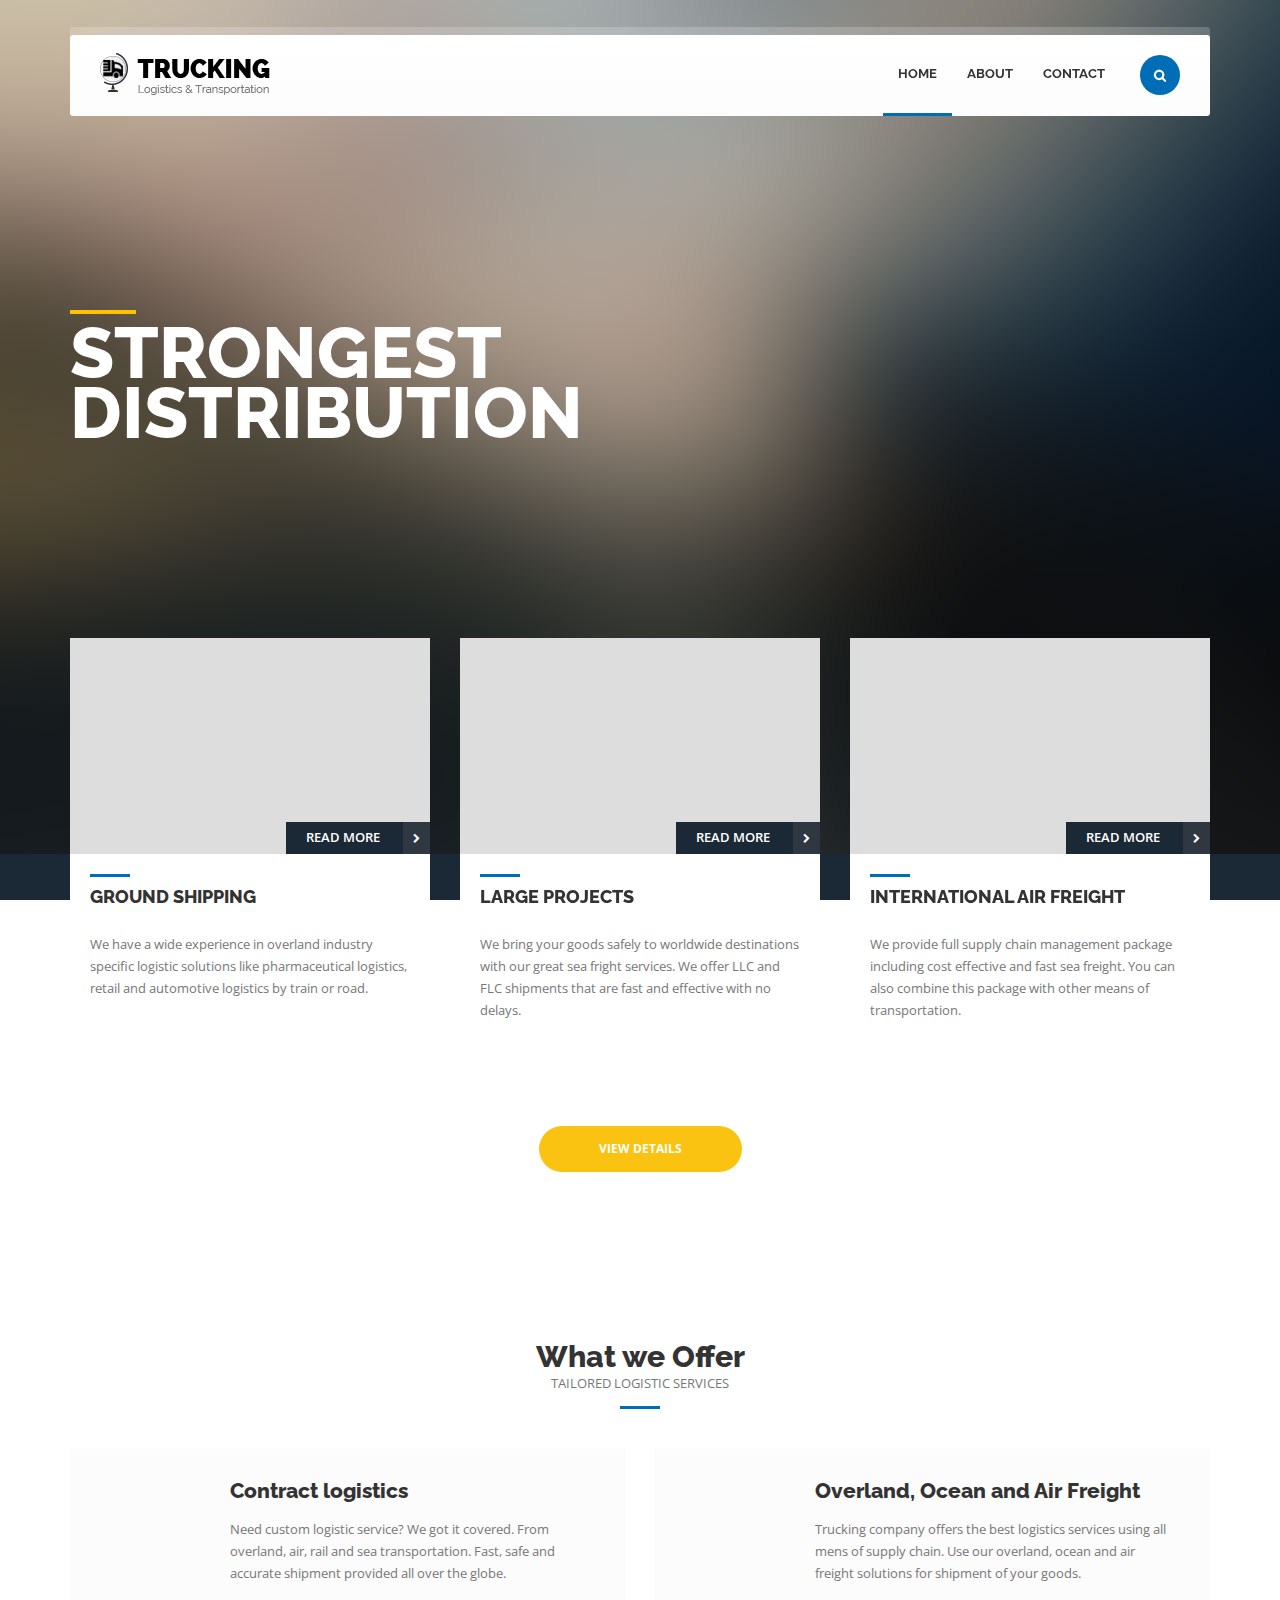
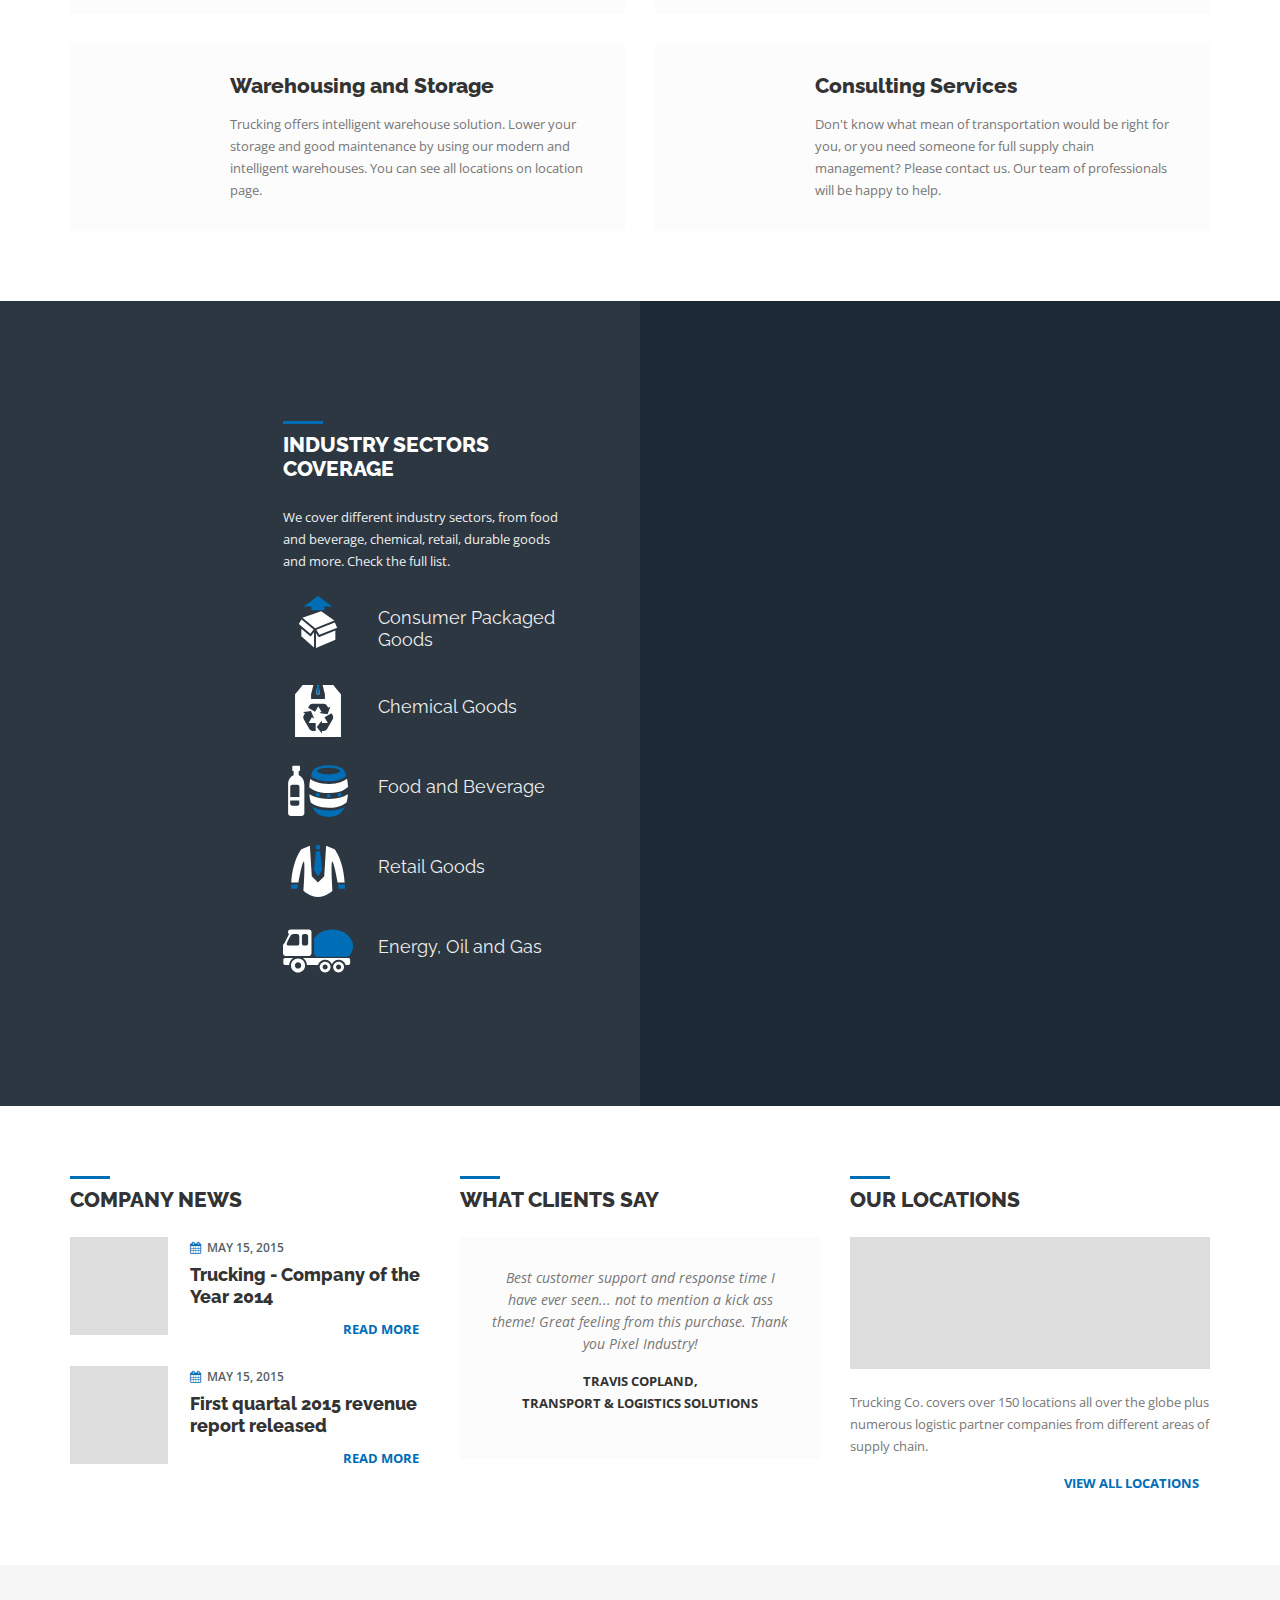
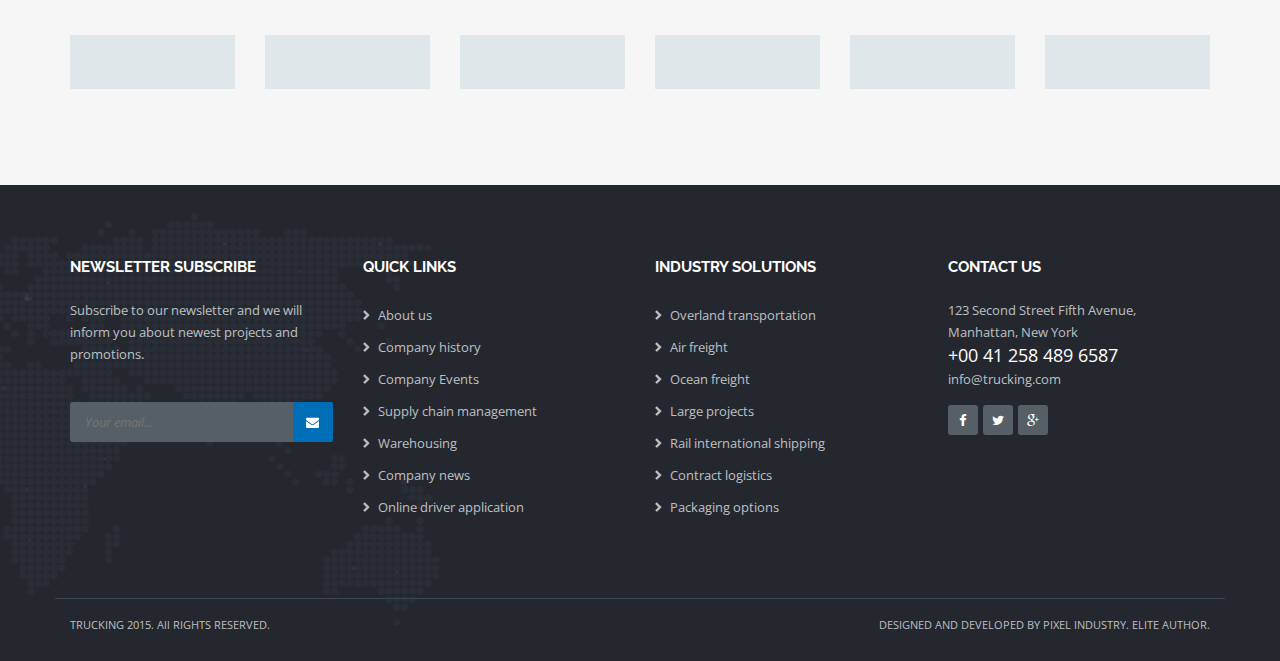
==== commit 3c0fefe9: "menu" ====
--- a/index.html
+++ b/index.html
@@ -51,99 +51,15 @@
                                     <!-- MAIN NAVIGATION -->
                                     <div class="collapse navbar-collapse">
                                         <ul class="nav navbar-nav">
-                                            <li class="dropdown current-menu-item">
-                                                <a href="#" data-toggle="dropdown" class="dropdown-toggle">Home</a>
-                                                <ul class="dropdown-menu">
-                                                    <li><a href="index.html">Home default</a></li>
-                                                    <li><a href="index02.html">Trucking services overview</a></li>
-                                                    <li><a href="index03.html">Trucking video slider</a></li>
-                                                    <li><a href="index04.html">Trucking home simple</a></li>
-                                                    <li><a href="index05.html">Trucking services slider</a></li>
-                                                    <li><a href="index06.html">Trucking parallax slider</a></li>
-                                                    <li><a href="index07.html">Trucking Vehicle Fleet</a></li>
-                                                    <li><a href="index08.html">Trucking corporate</a></li>
-                                                    <li><a href="index09.html">Trucking simple slider</a></li>
-                                                    <li><a href="index10.html">Fullscreen minimal</a></li>
-                                                </ul><!-- .dropdown-menu end -->
-                                            </li><!-- .dropdown end -->
-
-                                            <li class="dropdown">
-                                                <a href="#" data-toggle="dropdown" class="dropdown-toggle">About</a>
-                                                <ul class="dropdown-menu">
-                                                    <li class="dropdown dropdown-submenu">
-                                                        <a href="#" class="dropdown-toggle" data-toggle="dropdown">Header types</a>
-                                                        <ul class="dropdown-menu">
-                                                            <li><a href="index.html">Header default</a></li>
-                                                            <li><a href="header-default-top-bar.html">Header default top bar</a></li>
-                                                            <li><a href="index08.html">Header simple light bar</a></li>
-                                                            <li><a href="header-simple-dark-bar.html">Header simple dark bar</a></li>
-                                                            <li><a href="header-simple-dark.html">Header simple dark</a></li>
-                                                            <li><a href="header-menu-bottom.html">Header menu bottom light</a></li>
-                                                            <li><a href="header-menu-bottom-dark.html">Header menu bottom dark</a></li>
-                                                        </ul><!-- .dropdown-menu end -->
-                                                    </li>
-                                                    <li><a href="about01.html">About simple</a></li>
-                                                    <li><a href="about02.html">About compact</a></li>
-                                                    <li><a href="about03.html">About with sidebar</a></li>
-                                                    <li><a href="simple-page-title.html">Simple page title</a></li>
-                                                    <li><a href="company-history.html">Company history</a></li>
-                                                    <li><a href="events.html">Company Events</a></li>
-                                                    <li><a href="clients.html">Company Clients</a></li>
-                                                    <li><a href="careers.html">Careers</a></li>
-                                                    <li><a href="driver-application.html">Online driver application</a></li>
-                                                </ul><!-- .dropdown-menu end -->
-                                            </li><!-- .dropdown end -->
-
-                                            <li class="dropdown">
-                                                <a href="" data-toggle="dropdown" class="dropdown-toggle">Services</a>
-                                                <ul class="dropdown-menu">
-                                                    <li><a href="services01.html">Services overview</a></li>
-                                                    <li class="dropdown dropdown-submenu">
-                                                        <a href="" class="dropdown-toggle" data-toggle="dropdown">Logistics</a>
-                                                        <ul class="dropdown-menu">
-                                                            <li><a href="services02.html">Logistics</a></li>
-                                                            <li><a href="overland-transportation.html">Overland transportation</a></li>
-                                                            <li><a href="air-freight.html">Air freight</a></li>
-                                                            <li><a href="ocean-freight.html">Ocean freight</a></li>
-                                                            <li><a href="large-projects.html">Large projects</a></li>
-                                                            <li><a href="rail-transportation.html">Rail international shipping</a></li>
-                                                            <li><a href="contract-logistics.html">Contract logistics</a></li>
-                                                        </ul><!-- .dropdown-menu end -->
-                                                    </li><!-- .dropdown-submenu end -->
-                                                    <li><a href="warehousing.html">Warehousing</a></li>
-                                                    <li><a href="supply-chain-management.html">Supply chain management</a></li>
-                                                    <li><a href="packaging-options.html">Packaging options</a></li>
-                                                    <li><a href="consulting-services.html">Consulting services</a></li>
-                                                </ul><!-- .dropdown-menu end -->
-                                            </li><!-- .dropdown end -->
-
-                                            <li class="dropdown">
-                                                <a href="" data-toggle="dropdown" class="dropdown-toggle">News</a>
-                                                <ul class="dropdown-menu">
-                                                    <li><a href="news-list.html">News list</a></li>
-                                                    <li><a href="news-masonry.html">News masonry</a></li>
-                                                    <li><a href="news-standard.html">News standard</a></li>
-                                                    <li><a href="news-single.html">News single</a></li>
-                                                </ul><!-- .dropdown-menu end -->
-                                            </li><!-- .dropdown end -->
-
-                                            <li class="dropdown">
-                                                <a href="" data-toggle="dropdown" class="dropdown-toggle">Media</a>
-                                                <ul class="dropdown-menu">
-                                                    <li><a href="gallery01.html">Vehicle gallery full</a></li>
-                                                    <li><a href="gallery02.html">Vehicle gallery grid</a></li>
-                                                </ul><!-- .dropdown-menu end -->
-                                            </li><!-- .dropdown end -->
-
-                                            <li><a href="locations.html">Locations</a></li>
-
-                                            <li class="dropdown">
-                                                <a href="" data-toggle="dropdown" class="dropdown-toggle">Contact</a>
-                                                <ul class="dropdown-menu">
-                                                    <li><a href="contact-simple.html">Contact simple</a></li>
-                                                    <li><a href="contact-locations.html">Contact locations</a></li>
-                                                </ul><!-- .dropdown-menu end -->
-                                            </li><!-- .dropdown end -->
+                                            <li class="current-menu-item">
+                                                <a href="/">Home</a>
+                                            </li>
+                                            <li>
+                                                <a href="/about01.html">About</a>
+                                            </li>
+                                            <li>
+                                                <a href="/contact-simple.html">Contact</a>
+                                            </li>
                                         </ul><!-- .nav.navbar-nav end -->
 
                                         <!-- RESPONSIVE MENU -->
@@ -151,99 +67,15 @@
                                             <button class="dl-trigger">Open Menu</button>
 
                                             <ul class="dl-menu">
-                                                <li>
-                                                    <a href="index.html">Home</a>
-                                                    <ul class="dl-submenu">
-                                                        <li><a href="index.html">Home default</a></li>
-                                                        <li><a href="index02.html">Trucking services overview</a></li>
-                                                        <li><a href="index03.html">Trucking video slider</a></li>
-                                                        <li><a href="index04.html">Trucking home simple</a></li>
-                                                        <li><a href="index05.html">Trucking services slider</a></li>
-                                                        <li><a href="index06.html">Trucking parallax slider</a></li>
-                                                        <li><a href="index07.html">Trucking Vehicle Fleet</a></li>
-                                                        <li><a href="index08.html">Trucking corporate</a></li>
-                                                        <li><a href="index09.html">Trucking simple slider</a></li>
-                                                        <li><a href="index10.html">Fullscreen minimal</a></li>
-                                                    </ul><!-- dl-submenu end -->
-                                                </li>
-
-                                                <li>
-                                                    <a href="#">About</a>
-                                                    <ul class="dl-submenu">
-                                                        <li>
-                                                            <a href="">Header types</a>
-                                                            <ul class="dl-submenu">
-                                                                <li><a href="index.html">Header default</a></li>
-                                                                <li><a href="header-default-top-bar.html">Header default top bar</a></li>
-                                                                <li><a href="index08.html">Header simple light bar</a></li>
-                                                                <li><a href="header-simple-dark-bar.html">Header simple dark bar</a></li>
-                                                                <li><a href="header-simple-dark.html">Header simple dark</a></li>
-                                                                <li><a href="header-menu-bottom.html">Header menu bottom light</a></li>
-                                                                <li><a href="header-menu-bottom-dark.html">Header menu bottom dark</a></li>
-                                                            </ul><!-- .dl-submenu end -->
-                                                        </li>
-                                                        <li><a href="about01.html">About simple</a></li>
-                                                        <li><a href="about02.html">About compact</a></li>
-                                                        <li><a href="about03.html">About with sidebar</a></li>
-                                                        <li><a href="simple-page-title.html">Simple page title</a></li>
-                                                        <li><a href="company-history.html">Company history</a></li>
-                                                        <li><a href="events.html">Company Events</a></li>
-                                                        <li><a href="clients.html">Company Clients</a></li>
-                                                        <li><a href="careers.html">Careers</a></li>
-                                                        <li><a href="driver-application.html">Online driver application</a></li>
-                                                    </ul><!-- dl-submenu end -->
-                                                </li>
-
-                                                <li>
-                                                    <a href="#">Services</a>
-                                                    <ul class="dl-submenu">
-                                                        <li><a href="services01.html">Services overview</a></li>
-                                                        <li>
-                                                            <a href="#">Logistics</a>
-                                                            <ul class="dl-submenu">
-                                                                <li><a href="services02.html">Logistics</a></li>
-                                                                <li><a href="overland-transportation.html">Overland transportation</a></li>
-                                                                <li><a href="air-freight.html">Air freight</a></li>
-                                                                <li><a href="ocean-freight.html">Ocean freight</a></li>
-                                                                <li><a href="large-projects.html">Large projects</a></li>
-                                                                <li><a href="rail-transportation.html">Rail international shipping</a></li>
-                                                                <li><a href="contract-logistics.html">Contract logistics</a></li>
-                                                            </ul><!-- .dl-submenu end -->
-                                                        </li>
-                                                        <li><a href="warehousing.html">Warehousing</a></li>
-                                                        <li><a href="supply-chain-management.html">Supply chain management</a></li>
-                                                        <li><a href="packaging-options.html">Packaging options</a></li>
-                                                        <li><a href="consulting-services.html">Consulting services</a></li>
-                                                    </ul><!-- dl-submenu end -->
-                                                </li>
-
-                                                <li>
-                                                    <a href="#">News</a>
-                                                    <ul class="dl-submenu">
-                                                        <li><a href="news-list.html">News list</a></li>
-                                                        <li><a href="news-masonry.html">News masonry</a></li>
-                                                        <li><a href="news-standard.html">News standard</a></li>
-                                                        <li><a href="news-single.html">News single</a></li>
-                                                    </ul><!-- .dl-submenu end -->
-                                                </li>
-
-                                                <li>
-                                                    <a href="#">Gallery</a>
-                                                    <ul class="dl-submenu">
-                                                        <li><a href="gallery01.html">Vehicle gallery full</a></li>
-                                                        <li><a href="gallery02.html">Vehicle gallery grid</a></li>
-                                                    </ul><!-- .dl-submenu end -->
-                                                </li>
-
-                                                <li><a href="locations.html">Locations</a></li>
-                                                
-                                                <li>
-                                                    <a href="#">Contact</a>
-                                                    <ul class="dl-submenu">
-                                                        <li><a href="contact-simple.html">Contact simple</a></li>
-                                                        <li><a href="contact-locations.html">Contact locations</a></li>
-                                                    </ul><!-- .dl-submenu end -->
-                                                </li>
+                                              <li>
+                                                  <a href="/">Home</a>
+                                              </li>
+                                              <li>
+                                                  <a href="/about01.html">About</a>
+                                              </li>
+                                              <li>
+                                                  <a href="/contact-simple.html">Contact</a>
+                                              </li>
                                             </ul><!-- .dl-menu end -->
                                         </div><!-- #dl-menu end -->
 
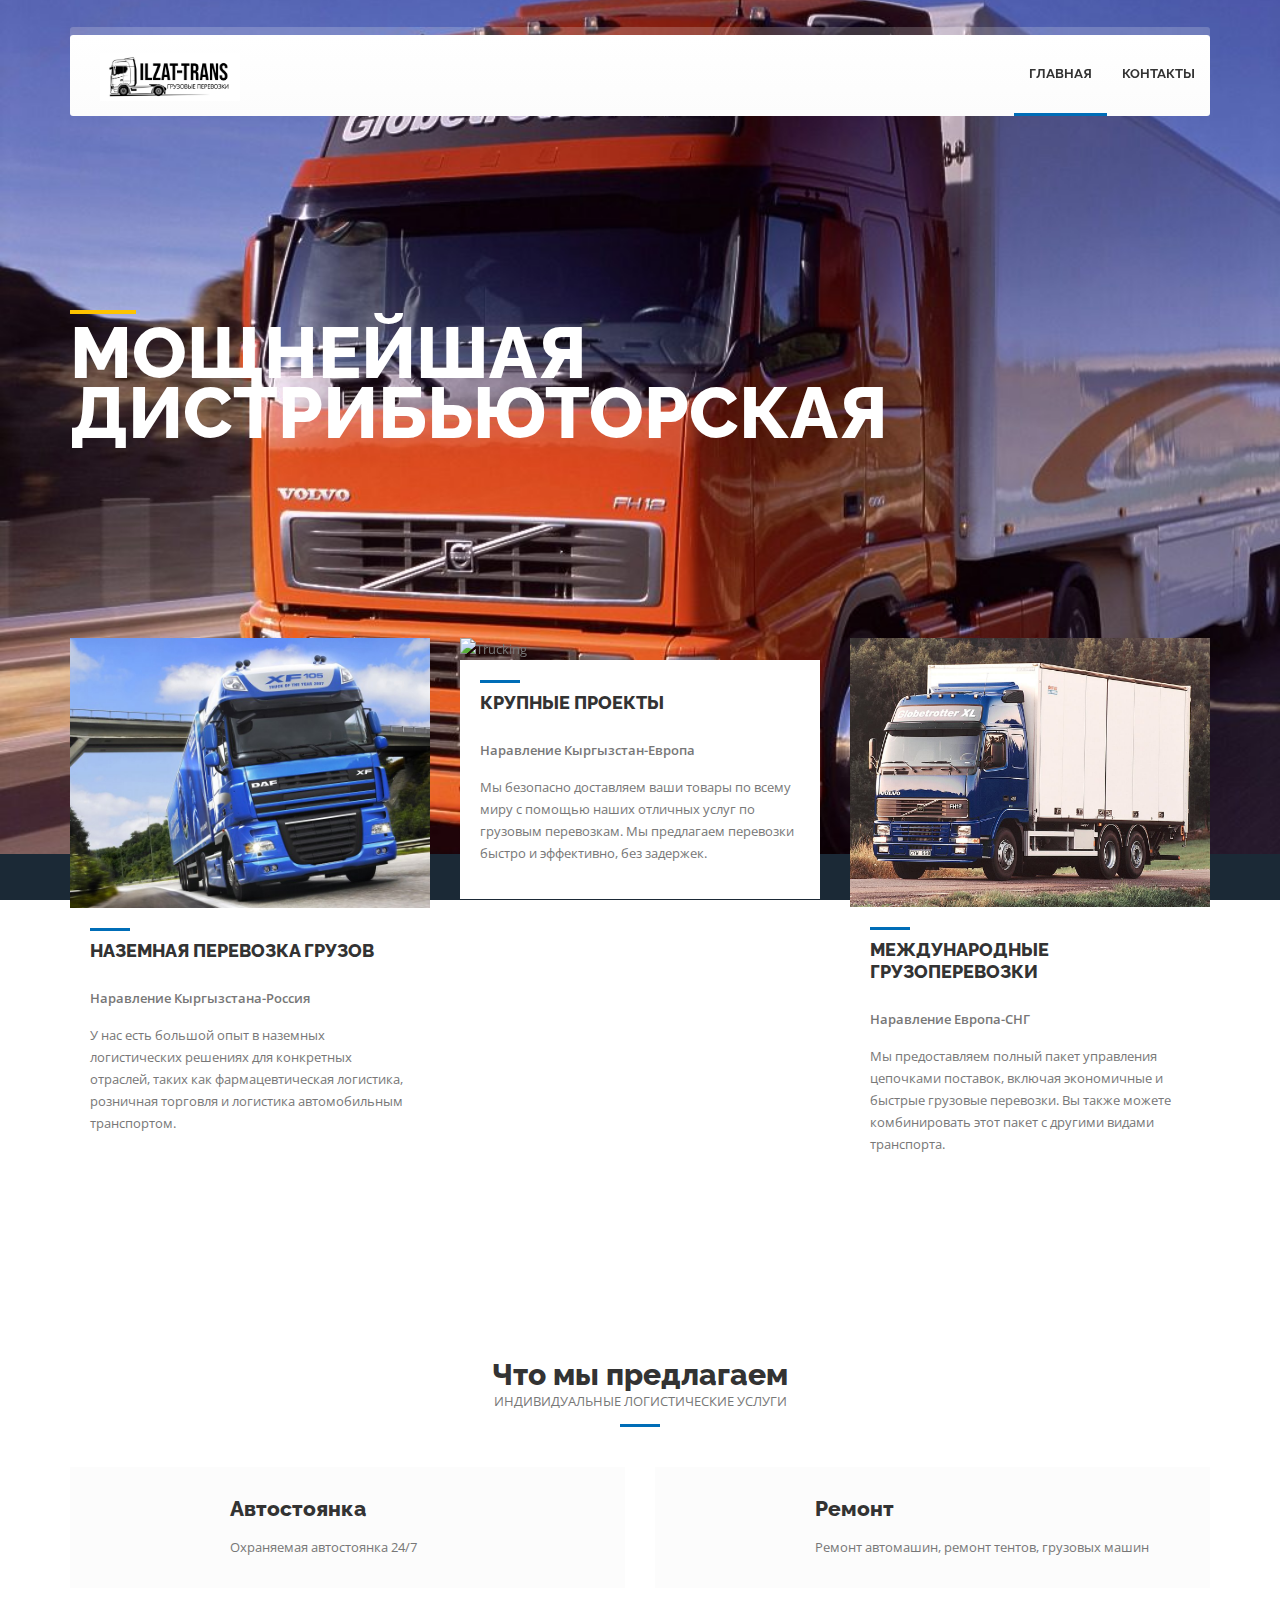
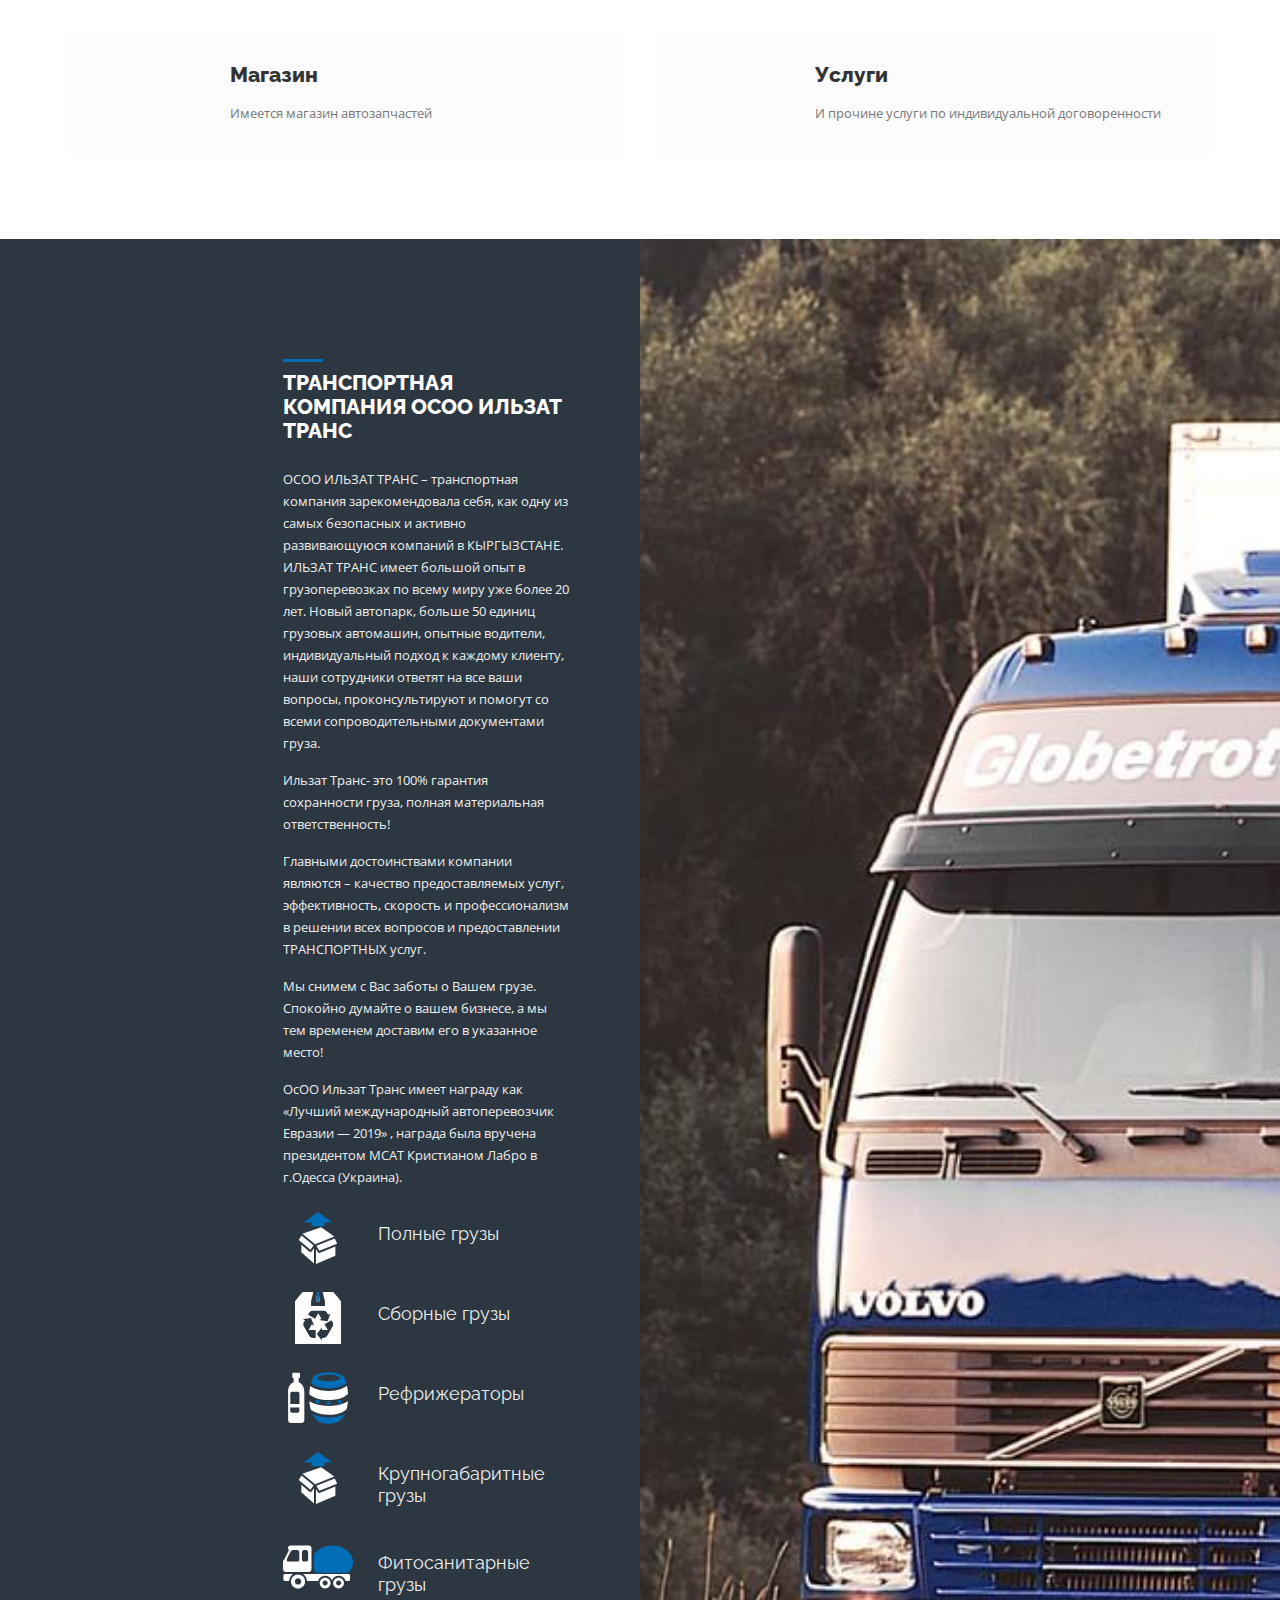
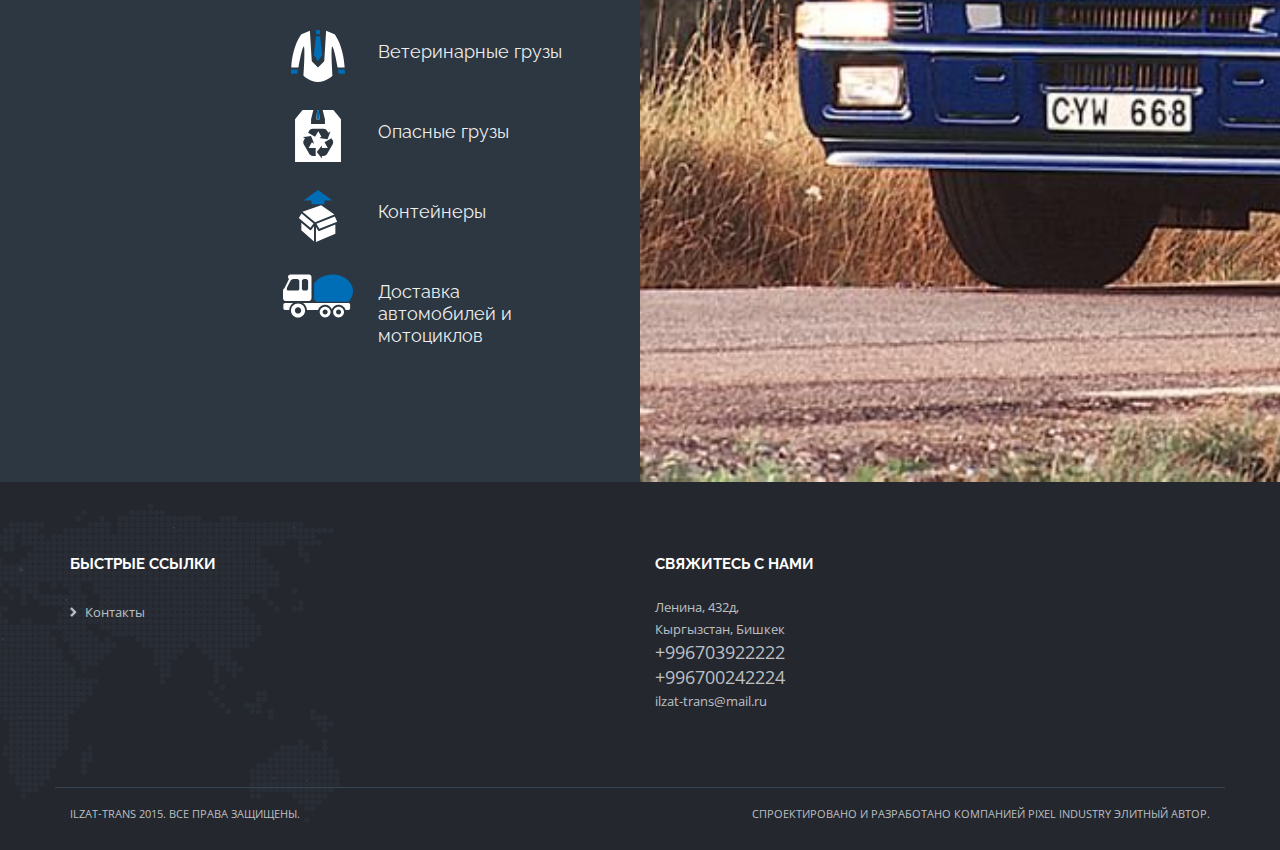
==== commit 96d5933d: "finish" ====
--- a/index.html
+++ b/index.html
@@ -1,10 +1,10 @@
 <!DOCTYPE html>
 <html>
     <head>
-        <title>Trucking - Transportation and Logistics Website Template</title>
-        <meta name="description" content="Trucking is transportation and Logistics website template">
+        <title>Ilzat-trans</title>
+        <meta name="description" content="Международные грузоперевозки">
         <meta name="author" content="pixel-industry">
-        <meta name="keywords" content="transportation, logistics, transportation template, logistics template, cargo, business">
+        <meta name="keywords" content="Международные грузоперевозки, перевозка, логистика, трак, грузовики">
         <meta charset="UTF-8">
         <meta name="viewport" content="width=device-width, initial-scale=1.0">
 
@@ -43,7 +43,7 @@
                                     <div class="navbar-header">
                                         <div class="logo">
                                             <a href="index.html">
-                                                <img src="img/logo.png" alt="Trucking Transportation and Logistics HTML Template"/>
+                                                <img src="img/logo.png" alt="Ilzat-trans"/>
                                             </a>
                                         </div><!-- .logo end -->
                                     </div><!-- .navbar-header start -->
@@ -52,35 +52,29 @@
                                     <div class="collapse navbar-collapse">
                                         <ul class="nav navbar-nav">
                                             <li class="current-menu-item">
-                                                <a href="/">Home</a>
+                                                <a href="/">Главная</a>
                                             </li>
                                             <li>
-                                                <a href="/about01.html">About</a>
-                                            </li>
-                                            <li>
-                                                <a href="/contact-simple.html">Contact</a>
+                                                <a href="/contact.html">Контакты</a>
                                             </li>
                                         </ul><!-- .nav.navbar-nav end -->
 
                                         <!-- RESPONSIVE MENU -->
                                         <div id="dl-menu" class="dl-menuwrapper">
-                                            <button class="dl-trigger">Open Menu</button>
+                                            <button class="dl-trigger">Меню</button>
 
                                             <ul class="dl-menu">
                                               <li>
-                                                  <a href="/">Home</a>
+                                                  <a href="/">Главная</a>
                                               </li>
                                               <li>
-                                                  <a href="/about01.html">About</a>
-                                              </li>
-                                              <li>
-                                                  <a href="/contact-simple.html">Contact</a>
+                                                  <a href="/contact.html">Контакты</a>
                                               </li>
                                             </ul><!-- .dl-menu end -->
                                         </div><!-- #dl-menu end -->
 
                                         <!-- #search start -->
-                                        <div id="search">
+                                        <div id="search" style="display: none;">
                                             <form action="#" method="get">
                                                 <input class="search-submit" type="submit" />
                                                 <input id="m_search" name="s" type="text" placeholder="Type and hit enter..." />                        
@@ -99,7 +93,7 @@
             <!-- first slide -->
             <div class="ms-slide">
                 <!-- slide background -->
-                <img src="masterslider/blank.gif" data-src="img/slider/slide01.jpg" alt="Strongest distribution network"/>  
+                <img src="masterslider/blank.gif" data-src="img/slider/volvo-2.jpeg" alt="Strongest distribution network"/>  
 
                 <img class="ms-layer" src="masterslider/blank.gif" data-src="img/slider/slider-line.jpg" alt=""
                      style="left: 0; top: 310px;"
@@ -118,7 +112,7 @@
                     data-hide-effect="fade" 
                     data-delay="300" 
                     >
-                    strongest
+                    мощнейшая
                 </h2>
 
                 <h2 class="ms-layer pi-caption01" 
@@ -129,7 +123,7 @@
                     data-hide-effect="fade" 
                     data-delay="600" 
                     >
-                    distribution
+                    дистрибьюторская
                 </h2>
 
                 <h2 class="ms-layer pi-caption01" 
@@ -140,14 +134,14 @@
                     data-hide-effect="fade" 
                     data-delay="900" 
                     >
-                    network
+                    сеть
                 </h2>
             </div><!-- .ms-slide end -->
 
             <!-- slide 02 start -->
             <div class="ms-slide">
                 <!-- slide background -->
-                <img src="masterslider/blank.gif" data-src="img/slider/slide02.jpg" alt="International Air freight"/> 
+                <img src="masterslider/blank.gif" data-src="img/slider/daf-2.jpeg" alt="International Air freight"/> 
 
                 <h2 class="ms-layer pi-caption01" 
                     style="left: 58px; top: 390px;" 
@@ -157,7 +151,7 @@
                     data-hide-effect="fade" 
                     data-delay="0" 
                     >
-                    International Air Freight
+                   Грузоперевозки
                 </h2>
 
                 <img class="ms-layer" src="masterslider/blank.gif" data-src="img/slider/slider-line.jpg" alt=""
@@ -177,14 +171,14 @@
                    data-hide-effect="fade" 
                    data-delay="600"      
                    >
-                    Fast International Air Delivery
+                    Быстрая международная грузоперевозка
                 </p>
             </div><!-- .ms-slide end -->
 
             <!-- slide 03 start -->
             <div class="ms-slide">
                 <!-- slide background -->
-                <img src="masterslider/blank.gif" data-src="img/slider/slide03.jpg" alt="Worldwide freight services"/> 
+                <img src="masterslider/blank.gif" data-src="img/slider/volvo-1.jpeg" alt="Worldwide freight services"/> 
 
                 <h2 class="ms-layer pi-caption01" 
                     style="left: 258px; top: 390px;" 
@@ -194,7 +188,7 @@
                     data-hide-effect="fade" 
                     data-delay="0" 
                     >
-                    Freight services
+                    Грузовые услуги
                 </h2>
 
                 <img class="ms-layer" src="masterslider/blank.gif" data-src="img/slider/slider-line.jpg" alt=""
@@ -214,14 +208,14 @@
                    data-hide-effect="fade" 
                    data-delay="600"      
                    >
-                    Road, air, train or overseas. We got it covered!
+                   Любые страны, любые дороги, внутри или за границу. Мы справились!
                 </p>
             </div><!-- .ms-slide slide03 end -->
 
             <!-- slide 04 start -->
             <div class="ms-slide">
                 <!-- slide background -->
-                <img src="masterslider/blank.gif" data-src="img/slider/slide04.jpg" alt="Worldwide freight services"/> 
+                <img src="masterslider/blank.gif" data-src="img/slider/daf-3.jpeg" alt="Worldwide freight services"/> 
 
                 <h2 class="ms-layer pi-caption01" 
                     style="left: 388px; top: 390px;" 
@@ -231,7 +225,7 @@
                     data-hide-effect="fade" 
                     data-delay="00" 
                     >
-                    Trucking
+                    Грузоперевозки
                 </h2>
 
                 <img class="ms-layer" src="masterslider/blank.gif" data-src="img/slider/slider-line.jpg" alt=""
@@ -251,7 +245,7 @@
                    data-hide-effect="fade" 
                    data-delay="600"      
                    >
-                    Powerful Transport & Logistics Web Solution
+                    Мощное веб-решение для транспорта и логистики
                 </p>
             </div><!-- .ms-slide slide04 end -->
         </div><!-- #masterslider end -->
@@ -262,26 +256,18 @@
                     <div class="col-md-4 col-sm-4">
                         <div class="service-feature-box">
                             <div class="service-media">
-                                <img src="img/pics/img01.jpg" alt="Trucking"/>
-
-                                <a href="overland-transportation.html" class="read-more02">
-                                    <span>
-                                        Read more
-                                        <i class="fa fa-chevron-right"></i>
-                                    </span>
-                                </a>
+                                <img src="img/pics/daf-4.jpeg" alt="Trucking"/>
                             </div><!-- .service-media end -->
 
                             <div class="service-body">
                                 <div class="custom-heading">
-                                    <h4>GROUND SHIPPING</h4>
+                                    <h4>НАЗЕМНАЯ ПЕРЕВОЗКА ГРУЗОВ</h4>
                                 </div><!-- .custom-heading end -->
-
-                                <p>
-                                    We have a wide experience in overland 
-                                    industry specific logistic solutions like 
-                                    pharmaceutical logistics, retail and 
-                                    automotive logistics by train or road.
+                                <p>
+                                  <strong>Наравление Кыргызстана-Россия</strong>
+                                </p>
+                                <p>
+                                  У нас есть большой опыт в наземных логистических решениях для конкретных отраслей, таких как фармацевтическая логистика, розничная торговля и логистика автомобильным транспортом.
                                 </p>
                             </div><!-- .service-body end -->
                         </div><!-- .service-feature-box-end -->
@@ -290,26 +276,18 @@
                     <div class="col-md-4 col-sm-4">
                         <div class="service-feature-box">
                             <div class="service-media">
-                                <img src="img/pics/img02.jpg" alt="Trucking"/>
-
-                                <a href="large-projects.html" class="read-more02">
-                                    <span>
-                                        Read more
-                                        <i class="fa fa-chevron-right"></i>
-                                    </span>
-                                </a>
+                                <img src="img/pics/volvo-3.jpeg" alt="Trucking"/>
                             </div><!-- .service-media end -->
 
                             <div class="service-body">
                                 <div class="custom-heading">
-                                    <h4>LARGE PROJECTS</h4>
+                                    <h4>КРУПНЫЕ ПРОЕКТЫ</h4>
                                 </div><!-- .custom-heading end -->
-
-                                <p>
-                                    We bring your goods safely to worldwide 
-                                    destinations with our great sea fright
-                                    services. We offer LLC and FLC shipments
-                                    that are fast and effective with no delays. 
+                                <p>
+                                  <strong>Наравление Кыргызстан-Европа</strong>
+                                </p>
+                                <p>
+                                  Мы безопасно доставляем ваши товары по всему миру с помощью наших отличных услуг по грузовым перевозкам. Мы предлагаем перевозки быстро и эффективно, без задержек.
                                 </p>
                             </div><!-- .service-body end -->
                         </div><!-- .service-feature-box-end -->
@@ -318,40 +296,22 @@
                     <div class="col-md-4 col-sm-4">
                         <div class="service-feature-box">
                             <div class="service-media">
-                                <img src="img/pics/img03.jpg" alt="Trucking"/>
-
-                                <a href="air-freight.html" class="read-more02">
-                                    <span>
-                                        Read more
-                                        <i class="fa fa-chevron-right"></i>
-                                    </span>
-                                </a>
+                                <img src="img/pics/volvo-4.jpeg" alt="Trucking"/>
                             </div><!-- .service-media end -->
 
                             <div class="service-body">
                                 <div class="custom-heading">
-                                    <h4>INTERNATIONAL AIR FREIGHT</h4>
+                                    <h4>МЕЖДУНАРОДНЫЕ ГРУЗОПЕРЕВОЗКИ</h4>
                                 </div><!-- .custom-heading end -->
-
-                                <p>
-                                    We provide full supply chain management 
-                                    package including cost effective and fast 
-                                    sea freight. You can also combine this 
-                                    package with other means of transportation.
+                                <p>
+                                  <strong>Наравление Европа-СНГ</strong>
+                                </p>
+                                <p>
+                                  Мы предоставляем полный пакет управления цепочками поставок, включая экономичные и быстрые грузовые перевозки. Вы также можете комбинировать этот пакет с другими видами транспорта.
                                 </p>
                             </div><!-- .service-body end -->
                         </div><!-- .service-feature-box-end -->
                     </div><!-- .col-md-4 end -->
-                </div><!-- .row end -->
-
-                <div class="row">
-                    <div class="col-md-12">
-                        <a href="services02.html" class="btn btn-big btn-yellow btn-centered">
-                            <span>
-                                view details
-                            </span>
-                        </a>
-                    </div><!-- .col-md-12 end -->
                 </div><!-- .row end -->
             </div><!-- .container end -->
         </div><!-- .page-content end -->
@@ -361,15 +321,31 @@
                 <div class="row">
                     <div class="col-md-12">
                         <div class="custom-heading02">
-                            <h2>What we Offer</h2>
+                            <h2>Что мы предлагаем</h2>
                             <p>
-                                TAILORED LOGISTIC SERVICES
+                              ИНДИВИДУАЛЬНЫЕ ЛОГИСТИЧЕСКИЕ УСЛУГИ
                             </p>
                         </div><!-- .custom-heading02 end -->
                     </div><!-- .col-md-12 end -->
                 </div><!-- .row end -->
 
                 <div class="row mb-30">
+                    <div class="col-md-6 col-sm-6">
+                        <div class="service-icon-left-boxed">
+                            <div class="icon-container animated triggerAnimation" data-animate="zoomIn">
+                                <img src="img/svg/pi-forklift-truck-5.svg" alt="forktruck icon"/>
+                            </div><!-- .icon-container end -->
+
+                            <div class="service-details">
+                                <h3>Автостоянка</h3>
+
+                                <p>
+                                  Охраняемая автостоянка 24/7
+                                </p>
+                            </div><!-- .service-details end -->
+                        </div><!-- .service-icon-left-boxed end -->
+                    </div><!-- .col-md-6 end -->
+
                     <div class="col-md-6 col-sm-6">
                         <div class="service-icon-left-boxed">
                             <div class="icon-container animated triggerAnimation" data-animate="zoomIn">
@@ -377,32 +353,10 @@
                             </div><!-- .icon-container end -->
 
                             <div class="service-details">
-                                <h3>Contract logistics</h3>
-
-                                <p>
-                                    Need custom logistic service? We got it 
-                                    covered. From overland, air, rail and sea 
-                                    transportation. Fast, safe and accurate 
-                                    shipment provided all over the globe.
-                                </p>
-                            </div><!-- .service-details end -->
-                        </div><!-- .service-icon-left-boxed end -->
-                    </div><!-- .col-md-6 end -->
-
-                    <div class="col-md-6 col-sm-6">
-                        <div class="service-icon-left-boxed">
-                            <div class="icon-container animated triggerAnimation" data-animate="zoomIn">
-                                <img src="img/svg/pi-globe-5.svg" alt="globe icon"/>
-                            </div><!-- .icon-container end -->
-
-                            <div class="service-details">
-                                <h3>Overland, Ocean and Air Freight</h3>
-
-                                <p>
-                                    Trucking company offers the best logistics 
-                                    services using all mens of supply chain. Use
-                                    our overland, ocean and air freight solutions
-                                    for shipment of your goods.
+                                <h3>Ремонт</h3>
+
+                                <p>
+                                  Ремонт автомашин, ремонт тентов, грузовых машин
                                 </p>
                             </div><!-- .service-details end -->
                         </div><!-- .service-icon-left-boxed end -->
@@ -413,17 +367,14 @@
                     <div class="col-md-6 col-sm-6">
                         <div class="service-icon-left-boxed">
                             <div class="icon-container animated triggerAnimation" data-animate="zoomIn">
-                                <img src="img/svg/pi-forklift-truck-5.svg" alt="forktruck icon"/>
+                              <img src="img/svg/pi-globe-5.svg" alt="globe icon"/>
                             </div><!-- .icon-container end -->
 
                             <div class="service-details">
-                                <h3>Warehousing and Storage</h3>
-
-                                <p>
-                                    Trucking offers intelligent warehouse solution. 
-                                    Lower your storage and good maintenance by 
-                                    using our modern and intelligent warehouses. 
-                                    You can see all locations on location page.
+                                <h3>Магазин</h3>
+
+                                <p>
+                                  Имеется магазин автозапчастей
                                 </p>
                             </div><!-- .service-details end -->
                         </div><!-- .service-icon-left-boxed end -->
@@ -436,13 +387,10 @@
                             </div><!-- .icon-container end -->
 
                             <div class="service-details">
-                                <h3>Consulting Services</h3>
-
-                                <p>
-                                    Don't know what mean of transportation 
-                                    would be right for you, or you need someone 
-                                    for full supply chain management? Please contact 
-                                    us. Our team of professionals will be happy to help.
+                                <h3>Услуги</h3>
+
+                                <p>
+                                  И прочине услуги по индивидуальной договоренности
                                 </p>
                             </div><!-- .service-details end -->
                         </div><!-- .service-icon-left-boxed end -->
@@ -451,19 +399,30 @@
             </div><!-- .container end -->
         </div><!-- .page-content end -->
 
-        <div class="page-content custom-bkg bkg-dark-blue column-img-bkg dark mb-70">
+        <div class="page-content custom-bkg bkg-dark-blue column-img-bkg dark">
             <div class="container-fluid">
                 <div class="row">
                     <div class="col-md-4 col-md-offset-2 custom-col-padding-both">
                         <div class="custom-heading">
-                            <h3>INDUSTRY SECTORS COVERAGE</h3>
+                            <h3>Транспортная компания ОСОО ИЛЬЗАТ ТРАНС</h3>
                         </div><!-- .custom-heading end -->
-
-                        <p>
-                            We cover different industry sectors, from food and 
-                            beverage, chemical, retail, durable goods and more. 
-                            Check the full list.
-                        </p>
+                        <div>
+                          <p>
+                            ОСОО ИЛЬЗАТ ТРАНС – транспортная компания зарекомендовала себя, как одну из самых безопасных и активно развивающуюся компаний в КЫРГЫЗСТАНЕ. ИЛЬЗАТ ТРАНС имеет большой опыт в грузоперевозках по всему миру уже более 20 лет. Новый автопарк, больше 50 единиц грузовых автомашин, опытные водители, индивидуальный подход к каждому клиенту, наши сотрудники ответят на все ваши вопросы, проконсультируют и помогут со всеми сопроводительными документами груза. 
+                          </p>
+                          <p>
+                            Ильзат Транс- это 100% гарантия сохранности груза, полная материальная ответственность!
+                          </p>
+                          <p>
+                            Главными достоинствами компании являются – качество предоставляемых услуг, эффективность, скорость и профессионализм в решении всех вопросов и предоставлении ТРАНСПОРТНЫХ услуг.
+                          </p>
+                          <p>
+                            Мы снимем с Вас заботы о Вашем грузе. Спокойно думайте о вашем бизнесе, а мы тем временем доставим его в указанное место!
+                          </p>
+                          <p>
+                            ОсОО Ильзат Транс имеет награду как «Лучший международный автоперевозчик Евразии — 2019» , награда была вручена президентом МСАТ Кристианом Лабро в г.Одесса (Украина).
+                          </p>
+                        </div>
 
                         <ul class="service-list clearfix">
                             <li>
@@ -472,7 +431,7 @@
                                 </div><!-- .icon-container end -->
 
                                 <p>
-                                    Consumer Packaged Goods
+                                  Полные грузы
                                 </p>
                             </li>
 
@@ -482,7 +441,7 @@
                                 </div><!-- .icon-container end -->
 
                                 <p>
-                                    Chemical Goods
+                                  Сборные грузы
                                 </p>
                             </li>
 
@@ -492,7 +451,27 @@
                                 </div><!-- .icon-container end -->
 
                                 <p>
-                                    Food and Beverage
+                                  Рефрижераторы
+                                </p>
+                            </li>
+
+                            <li>
+                                <div class="icon-container">
+                                    <img class="svg-white" src="img/svg/pi-cargo-box-2.svg" alt="icon"/>                                      
+                                </div><!-- .icon-container end -->
+
+                                <p>
+                                  Крупногабаритные грузы
+                                </p>
+                            </li>
+
+                            <li>
+                                <div class="icon-container">
+                                    <img class="svg-white" src="img/svg/pi-truck-8.svg" alt="icon"/>                                    
+                                </div><!-- .icon-container end -->
+
+                                <p>
+                                  Фитосанитарные грузы
                                 </p>
                             </li>
 
@@ -502,7 +481,27 @@
                                 </div><!-- .icon-container end -->
 
                                 <p>
-                                    Retail Goods
+                                  Ветеринарные грузы
+                                </p>
+                            </li>
+
+                            <li>
+                                <div class="icon-container">
+                                    <img class="svg-white" src="img/svg/pi-mark-energy.svg" alt="icon"/>                                    
+                                </div><!-- .icon-container end -->
+
+                                <p>
+                                  Опасные грузы
+                                </p>
+                            </li>
+
+                            <li>
+                                <div class="icon-container">
+                                    <img class="svg-white" src="img/svg/pi-cargo-box-2.svg" alt="icon"/>                                    
+                                </div><!-- .icon-container end -->
+
+                                <p>
+                                  Контейнеры
                                 </p>
                             </li>
 
@@ -512,7 +511,7 @@
                                 </div><!-- .icon-container end -->
 
                                 <p>
-                                    Energy, Oil and Gas
+                                  Доставка автомобилей и мотоциклов
                                 </p>
                             </li>
                         </ul><!-- .service-list end -->
@@ -525,283 +524,44 @@
             </div><!-- .container end -->
         </div><!-- .page-content.bkg-dark-blue end -->
 
-        <div class="page-content">
-            <div class="container">
-                <div class="row">
-                    <div class="col-md-4 col-sm-6">
-                        <div class="custom-heading">
-                            <h3>company news</h3>
-                        </div><!-- .custom-heading end -->
-
-                        <ul class="pi-latest-posts clearfix">
-                            <li>
-                                <div class="post-media">
-                                    <img src="img/blog/latest01.jpg" alt=""/>
-                                </div><!-- .post-media end -->
-
-                                <div class="post-details">
-                                    <div class="post-date">
-                                        <p>
-                                            <i class="fa fa-calendar"></i>
-                                            MAY 15, 2015
-                                        </p>
-                                    </div>
-
-                                    <a href="news-single.html">
-                                        <h4>
-                                            Trucking - Company of the Year 2014
-                                        </h4>
-                                    </a>
-
-                                    <a href="news-single.html" class="read-more">
-                                        <span>
-                                            Read more
-                                            <i class="fa fa-chevron-right"></i>
-                                        </span>
-                                    </a>
-                                </div><!-- .post-details end -->
-                            </li>
-
-                            <li>
-                                <div class="post-media">
-                                    <img src="img/blog/latest02.jpg" alt=""/>
-                                </div><!-- .post-media end -->
-
-                                <div class="post-details">
-                                    <div class="post-date">
-                                        <p>
-                                            <i class="fa fa-calendar"></i>
-                                            MAY 15, 2015
-                                        </p>
-                                    </div>
-
-                                    <a href="news-single.html">
-                                        <h4>
-                                            First quartal 2015 revenue report released
-                                        </h4>
-                                    </a>
-
-                                    <a href="news-single.html" class="read-more">
-                                        <span>
-                                            Read more
-                                            <i class="fa fa-chevron-right"></i>
-                                        </span>
-                                    </a>
-                                </div><!-- .post-details end -->
-                            </li>
-                        </ul><!-- .pi-latest-posts end -->
-                    </div><!-- .col-md-4 end -->
-
-                    <div class="col-md-4 col-sm-6">
-                        <div class="custom-heading">
-                            <h3>what clients say</h3>
-                        </div><!-- .custom-heading end -->
-
-                        <div class="carousel-container">
-                            <div id="testimonial-carousel" class="owl-carousel owl-carousel-navigation">
-                                <div class="owl-item">
-                                    <div class="testimonial">
-                                        <p>
-                                            Best customer support and 
-                                            response time I have ever seen... 
-                                            not to mention a kick ass theme! 
-                                            Great feeling from this purchase.
-                                            Thank you Pixel Industry!
-                                        </p>
-
-                                        <div class="testimonial-author">
-                                            <p>
-                                                TRAVIS COPLAND, <br />
-                                                Transport & Logistics Solutions
-                                            </p>
-                                        </div><!-- .testimonial-author end -->
-                                    </div><!-- .testimonial end -->
-                                </div><!-- .owl-item end -->
-
-                                <div class="owl-item">
-                                    <div class="testimonial">
-                                        <p>
-                                            Thanks for developing 
-                                            products to help many people 
-                                            to work as I do. Thank you! 
-                                            Success for all! I did not 
-                                            need to use the support, 
-                                            this never happened to me. 
-                                            Pocket Theme bought today 
-                                            for another client, very 
-                                            good too! Hug!
-                                        </p>
-
-                                        <div class="testimonial-author">
-                                            <p>
-                                                ADRIANOSP, <br />
-                                                Themeforest member
-                                            </p>
-                                        </div><!-- .testimonial-author end -->
-                                    </div><!-- .testimonial end -->
-                                </div><!-- .owl-item end -->
-
-                                <div class="owl-item">
-                                    <div class="testimonial">
-                                        <p>
-                                            We have several sites now 
-                                            built in Elvyre across 
-                                            several servers and have had 
-                                            almost zero issues. The 
-                                            documentation is great and 
-                                            the featureset is phenomenal. 
-                                            It is the best looking 
-                                            pro-level and fairly easy-to-implement 
-                                            advanced theme we are currently 
-                                            regularly using. The end product 
-                                            is great and easy to use and 
-                                            configure. Highly recommended...
-                                        </p>
-
-                                        <div class="testimonial-author">
-                                            <p>
-                                                DIGITALMARKETINGASSOCIATES, <br />
-                                                Themeforest member
-                                            </p>
-                                        </div><!-- .testimonial-author end -->
-                                    </div><!-- .testimonial end -->
-                                </div><!-- .owl-item end -->
-                            </div><!-- #testimonial-carousel end -->
-                        </div><!-- .carousel-container end -->
-                    </div><!-- .col-md-4 end -->
-
-                    <div class="col-md-4 col-sm-12 clearfix">
-                        <div class="custom-heading">
-                            <h3>our locations</h3>
-                        </div><!-- .custom-heading end -->
-
-                        <img src="img/pics/locations.jpg" alt="locations illustration"/>
-
-                        <br />
-
-                        <p>
-                            Trucking Co. covers over 150 locations all 
-                            over the globe plus numerous logistic 
-                            partner companies from different areas of 
-                            supply chain.
-                        </p>
-
-                        <a href="locations.html" class="read-more">
-                            <span>
-                                View all locations
-                                <i class="fa fa-chevron-right"></i>
-                            </span>
-                        </a>
-                    </div><!-- .col-md-4 end -->
-                </div><!-- .row end -->
-            </div><!-- .container end -->
-        </div><!-- .page-content end -->
-
-        <div class="page-content custom-bkg bkg-grey">
-            <div class="container">
-                <div class="row">
-                    <div class="col-md-12">
-                        <div class="carousel-container">
-                            <div id="client-carousel" class="owl-carousel owl-carousel-navigation">
-                                <div class="owl-item"><img src="img/pics/client01.png" alt=""/></div>
-                                <div class="owl-item"><img src="img/pics/client02.png" alt=""/></div>
-                                <div class="owl-item"><img src="img/pics/client03.png" alt=""/></div>
-                                <div class="owl-item"><img src="img/pics/client04.png" alt=""/></div>
-                                <div class="owl-item"><img src="img/pics/client05.png" alt=""/></div>
-                                <div class="owl-item"><img src="img/pics/client06.png" alt=""/></div>
-                            </div><!-- .owl-carousel.owl-carousel-navigation end -->
-                        </div><!-- .carousel-container end -->
-                    </div><!-- .col-md-12 end -->
-                </div><!-- .row end -->
-            </div><!-- .container end -->
-        </div><!-- .page-content end -->
-
         <div id="footer-wrapper" class="footer-dark">
             <footer id="footer">
                 <div class="container">
                     <div class="row">
-                        <ul class="col-md-3 col-sm-6 footer-widget-container clearfix">
-                            <!-- .widget.widget_text -->
-                            <li class="widget widget_newsletterwidget">
-                                <div class="title">
-                                    <h3>newsletter subscribe</h3>
-                                </div>
-
-                                <p>
-                                    Subscribe to our newsletter and we will 
-                                    inform you about newest projects and promotions.
-                                </p>
-
-                                <br />
-
-                                <form class="newsletter">
-                                    <input class="email" type="email" placeholder="Your email...">
-                                    <input type="submit" class="submit" value="">
-                                </form>
-                            </li><!-- .widget.widget_newsletterwidget end -->
-                        </ul><!-- .col-md-3.footer-widget-container end -->
-
-                        <ul class="col-md-3 col-sm-6 footer-widget-container">
+                        <ul class="col-md-6 col-sm-6 footer-widget-container">
                             <!-- .widget-pages start -->
                             <li class="widget widget_pages">
                                 <div class="title">
-                                    <h3>quick links</h3>
+                                    <h3>БЫСТРЫЕ ССЫЛКИ</h3>
                                 </div>
 
                                 <ul>
-                                    <li><a href="about01.html">About us</a></li>
-                                    <li><a href="company-history.html">Company history</a></li>
-                                    <li><a href="events.html">Company Events</a></li>
-                                    <li><a href="supply-chain-management.html">Supply chain management</a></li>
-                                    <li><a href="warehousing.html">Warehousing</a></li>
-                                    <li><a href="news-standard.html">Company news</a></li>
-                                    <li><a href="driver-application.html">Online driver application</a></li>
+                                    <li><a href="/contact.html">Контакты</a></li>
                                 </ul>
                             </li><!-- .widget-pages end -->
                         </ul><!-- .col-md-3.footer-widget-container end -->
 
-                        <ul class="col-md-3 col-sm-6 footer-widget-container">
-                            <!-- .widget-pages start -->
-                            <li class="widget widget_pages">
-                                <div class="title">
-                                    <h3>Industry solutions</h3>
-                                </div>
-
-                                <ul>
-                                    <li><a href="overland-transportation.html">Overland transportation</a></li>
-                                    <li><a href="air-freight.html">Air freight</a></li>
-                                    <li><a href="ocean-freight.html">Ocean freight</a></li>
-                                    <li><a href="large-projects.html">Large projects</a></li>
-                                    <li><a href="rail-transportation.html">Rail international shipping</a></li>
-                                    <li><a href="contract-logistics.html">Contract logistics</a></li>
-                                    <li><a href="packaging-options.html">Packaging options</a></li>
-                                </ul>
-                            </li><!-- .widget-pages end -->
-                        </ul><!-- .col-md-3.footer-widget-container end -->
-
-                        <ul class="col-md-3 col-sm-6 footer-widget-container">
+                        <ul class="col-md-6 col-sm-6 footer-widget-container">
                             <li class="widget widget-text">
                                 <div class="title">
-                                    <h3>contact us</h3>
+                                    <h3>свяжитесь с нами</h3>
                                 </div>
 
                                 <address>
-                                    123 Second Street Fifth Avenue, <br />
-                                    Manhattan, New York
+                                    Ленина, 432д, <br />
+                                    Кыргызстан, Бишкек
                                 </address>
 
                                 <span class="text-big">
-                                    +00 41 258 489 6587
+                                  <a href="tel:+996703922222">+996703922222</a>
                                 </span>
                                 <br />
-
-                                <a href="mailto:">info@trucking.com</a>
+                                <span class="text-big">
+                                  <a href="tel:+996700242224">+996700242224</a>
+                                </span>
                                 <br />
-                                <ul class="footer-social-icons">
-                                    <li><a href="#" class="fa fa-facebook"></a></li>
-                                    <li><a href="#" class="fa fa-twitter"></a></li>
-                                    <li><a href="#" class="fa fa-google-plus"></a></li>
-                                </ul><!-- .footer-social-icons end -->
+
+                                <a href="mailto:ilzat-trans@mail.ru">ilzat-trans@mail.ru</a>
                             </li><!-- .widget.widget-text end -->
                         </ul><!-- .col-md-3.footer-widget-container end -->
                     </div><!-- .row end -->
@@ -812,17 +572,17 @@
                 <div class="container">
                     <div class="row">
                         <div class="col-md-6">
-                            <p>TRUCKING 2015. All RIGHTS RESERVED.</p>
+                            <p>ILZAT-TRANS 2015. ВСЕ ПРАВА ЗАЩИЩЕНЫ.</p>
                         </div><!-- .col-md-6 end -->
 
                         <div class="col-md-6">
-                            <p class="align-right">DESIGNED AND DEVELOPED BY <a href="www.pixel-industry.com">PIXEL INDUSTRY.</a> ELITE AUTHOR.</p>
+                            <p class="align-right">СПРОЕКТИРОВАНО И РАЗРАБОТАНО КОМПАНИЕЙ <a href="www.pixel-industry.com">PIXEL INDUSTRY</a> ЭЛИТНЫЙ АВТОР.</p>
                         </div><!-- .col-md-6 end -->
                     </div><!-- .row end -->
                 </div><!-- .container end -->
             </div><!-- .copyright-container end -->
 
-            <a href="#" class="scroll-up">Scroll</a>
+            <a href="#" class="scroll-up">Скролл</a>
         </div><!-- #footer-wrapper end -->
 
         <script src="js/jquery-2.1.4.min.js"></script><!-- jQuery library -->
--- a/css/style.css
+++ b/css/style.css
@@ -1161,7 +1161,7 @@
 }
 
 .img-bkg01{
-    background-image: url('../img/pics/img-bkg01.jpg');
+    background-image: url('../img/pics/volvo-4.jpeg');
 }
 
 .img-bkg02{
@@ -4028,3 +4028,12 @@
     -moz-border-radius: 4px;
 }
 
+/* custom styles */
+.navbar-header .logo {
+  display: flex;
+  justify-content: center;
+}
+.navbar-header .logo a {
+  display: inline-block;
+  width: 140px;
+}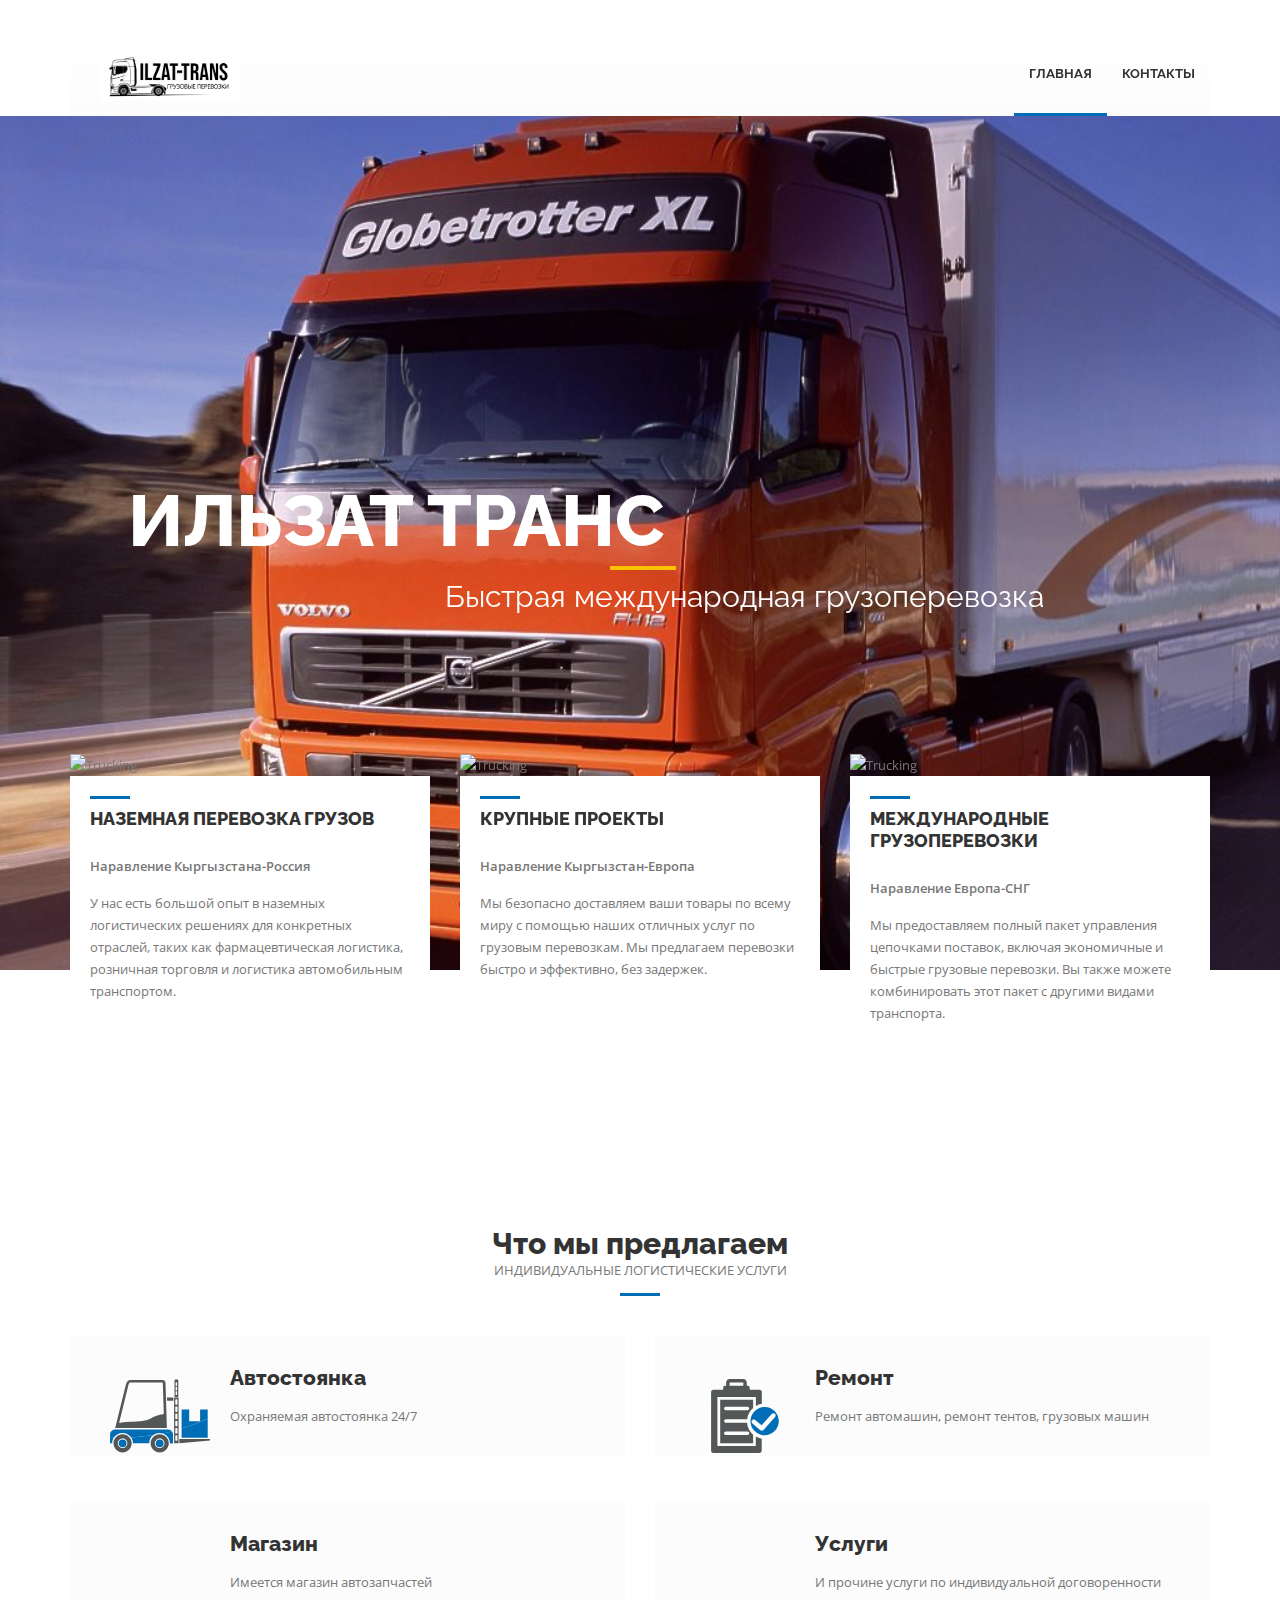
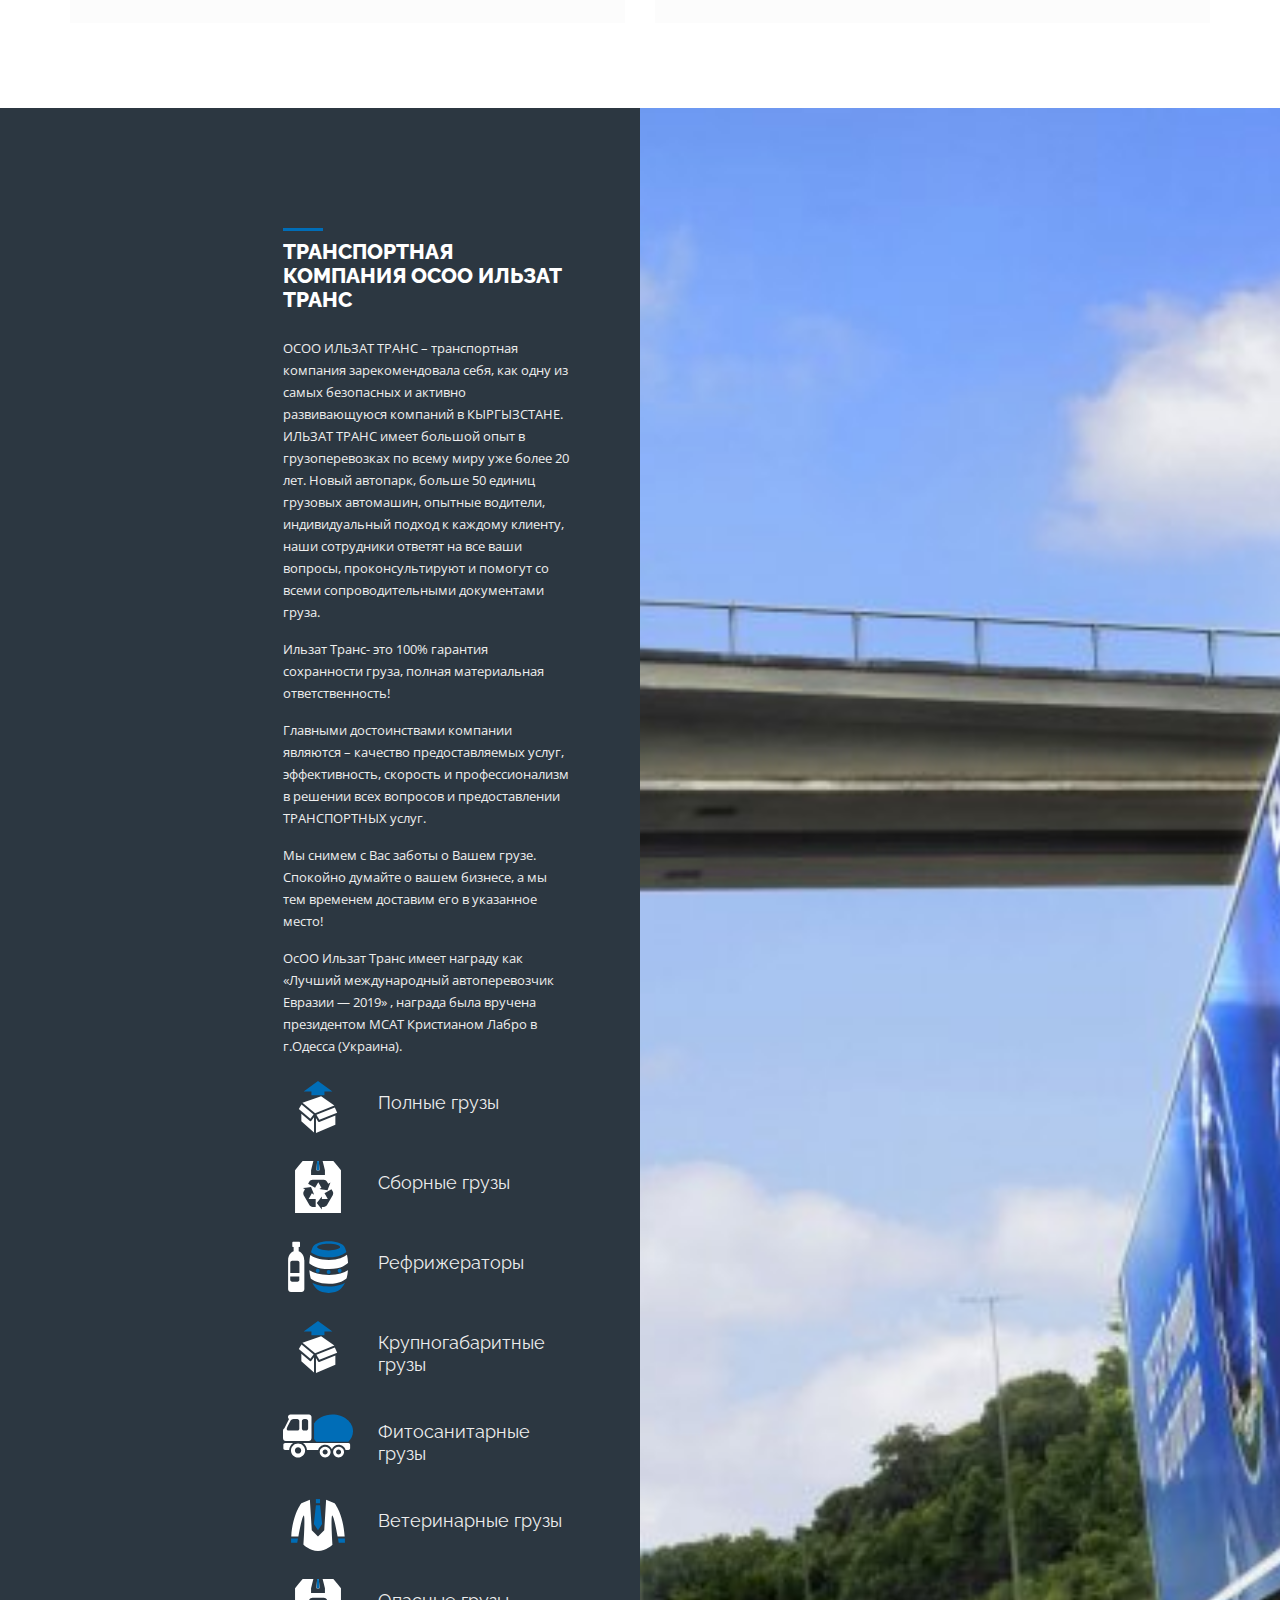
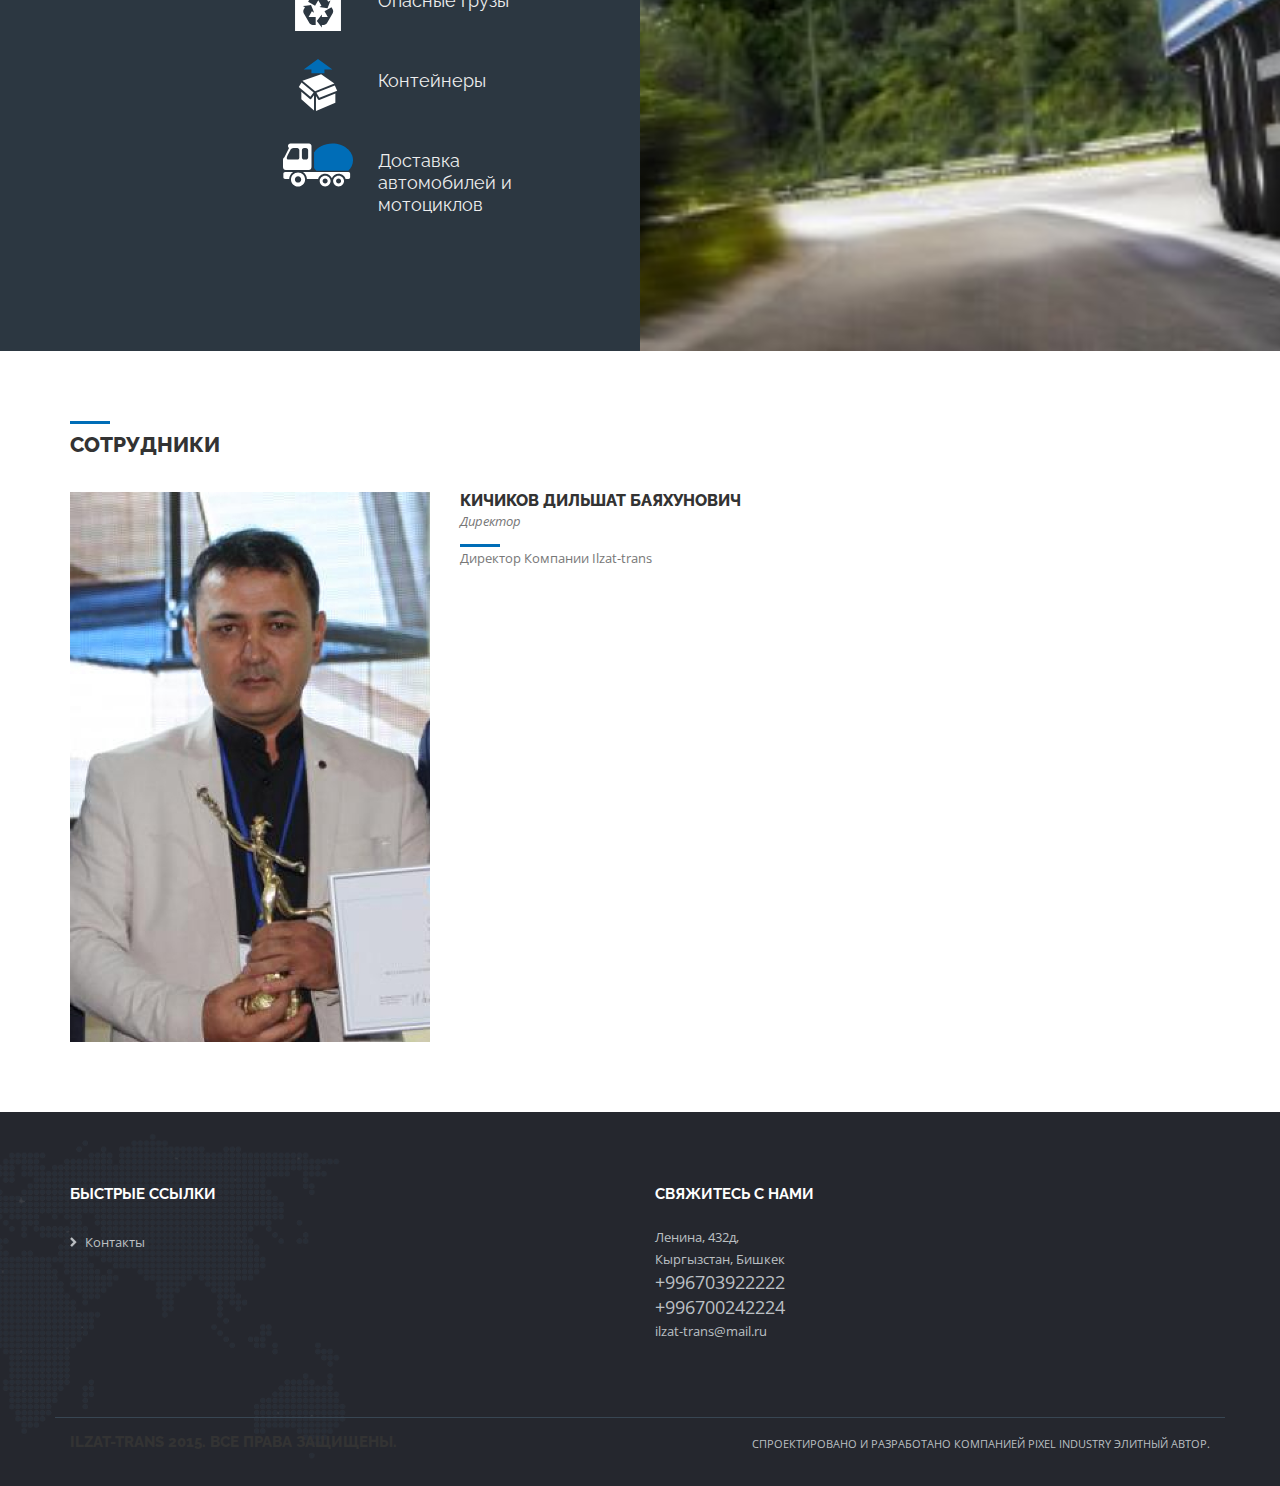
==== commit 3b006618: "seo" ====
--- a/index.html
+++ b/index.html
@@ -2,9 +2,9 @@
 <html>
     <head>
         <title>Ilzat-trans</title>
-        <meta name="description" content="Международные грузоперевозки">
+        <meta name="description" content="Международные грузоперевозки Ильзат Транс, Ильзат-Транс, ilzat-trans, ilzat trans, Бишкек, Кыргызстан">
         <meta name="author" content="pixel-industry">
-        <meta name="keywords" content="Международные грузоперевозки, перевозка, логистика, трак, грузовики">
+        <meta name="keywords" content="Ильзат Транс, Международные грузоперевозки, перевозка, логистика, трак, грузовики, ilzat-trans, Бишкек, Кыргызстан">
         <meta charset="UTF-8">
         <meta name="viewport" content="width=device-width, initial-scale=1.0">
 
@@ -18,6 +18,7 @@
         <link rel="stylesheet" href="css/color-blue.css"/><!-- template main color -->
         <link rel="stylesheet" href="css/retina.css"/><!-- retina ready styles -->
         <link rel="stylesheet" href="css/responsive.css"/><!-- responsive styles -->
+        <link rel="icon" type="image/x-icon" href="img/logo.png">
 
         <!-- Google Web fonts -->
         <link href='http://fonts.googleapis.com/css?family=Raleway:400,500,600,700,800' rel='stylesheet' type='text/css'>
@@ -88,442 +89,467 @@
                 </div><!-- .container end -->
             </header><!-- .header.header-style01 -->
         </div><!-- .header-wrapper end -->
-
-        <div id="masterslider" class="master-slider ms-skin-default mb-0">
-            <!-- first slide -->
-            <div class="ms-slide">
-                <!-- slide background -->
-                <img src="masterslider/blank.gif" data-src="img/slider/volvo-2.jpeg" alt="Strongest distribution network"/>  
-
-                <img class="ms-layer" src="masterslider/blank.gif" data-src="img/slider/slider-line.jpg" alt=""
-                     style="left: 0; top: 310px;"
-                     data-type="image" 
-                     data-effect="left(short)" 
-                     data-duration="300"
-                     data-hide-effect="fade" 
-                     data-delay="0" 
-                     />
-
-                <h2 class="ms-layer pi-caption01" 
-                    style="left: 0; top: 340px;" 
-                    data-type="text" 
-                    data-effect="left(short)" 
-                    data-duration="300"
-                    data-hide-effect="fade" 
-                    data-delay="300" 
-                    >
-                    мощнейшая
-                </h2>
-
-                <h2 class="ms-layer pi-caption01" 
-                    style="left: 0; top: 400px;" 
-                    data-type="text"
-                    data-effect="left(short)" 
-                    data-duration="300"
-                    data-hide-effect="fade" 
-                    data-delay="600" 
-                    >
-                    дистрибьюторская
-                </h2>
-
-                <h2 class="ms-layer pi-caption01" 
-                    style="left: 0; top: 460px;" 
-                    data-type="text"
-                    data-effect="left(short)" 
-                    data-duration="300"
-                    data-hide-effect="fade" 
-                    data-delay="900" 
-                    >
-                    сеть
-                </h2>
-            </div><!-- .ms-slide end -->
-
-            <!-- slide 02 start -->
-            <div class="ms-slide">
-                <!-- slide background -->
-                <img src="masterslider/blank.gif" data-src="img/slider/daf-2.jpeg" alt="International Air freight"/> 
-
-                <h2 class="ms-layer pi-caption01" 
-                    style="left: 58px; top: 390px;" 
-                    data-type="text" 
-                    data-effect="top(short)" 
-                    data-duration="300"
-                    data-hide-effect="fade" 
-                    data-delay="0" 
-                    >
-                   Грузоперевозки
-                </h2>
-
-                <img class="ms-layer" src="masterslider/blank.gif" data-src="img/slider/slider-line.jpg" alt=""
-                     style="left: 540px; top: 450px;"
-                     data-type="image" 
-                     data-effect="bottom(short)" 
-                     data-duration="300"
-                     data-hide-effect="fade" 
-                     data-delay="300" 
-                     />
-
-                <p class="ms-layer pi-text"
-                   style="left: 375px; top: 470px;"
-                   data-type="text" 
-                   data-effect="top(short)" 
-                   data-duration="300"
-                   data-hide-effect="fade" 
-                   data-delay="600"      
-                   >
-                    Быстрая международная грузоперевозка
-                </p>
-            </div><!-- .ms-slide end -->
-
-            <!-- slide 03 start -->
-            <div class="ms-slide">
-                <!-- slide background -->
-                <img src="masterslider/blank.gif" data-src="img/slider/volvo-1.jpeg" alt="Worldwide freight services"/> 
-
-                <h2 class="ms-layer pi-caption01" 
-                    style="left: 258px; top: 390px;" 
-                    data-type="text" 
-                    data-effect="top(short)" 
-                    data-duration="300"
-                    data-hide-effect="fade" 
-                    data-delay="0" 
-                    >
-                    Грузовые услуги
-                </h2>
-
-                <img class="ms-layer" src="masterslider/blank.gif" data-src="img/slider/slider-line.jpg" alt=""
-                     style="left: 540px; top: 450px;"
-                     data-type="image" 
-                     data-effect="bottom(short)" 
-                     data-duration="300"
-                     data-hide-effect="fade" 
-                     data-delay="300" 
-                     />
-
-                <p class="ms-layer pi-text"
-                   style="left: 278px; top: 470px;"
-                   data-type="text" 
-                   data-effect="top(short)" 
-                   data-duration="300"
-                   data-hide-effect="fade" 
-                   data-delay="600"      
-                   >
-                   Любые страны, любые дороги, внутри или за границу. Мы справились!
-                </p>
-            </div><!-- .ms-slide slide03 end -->
-
-            <!-- slide 04 start -->
-            <div class="ms-slide">
-                <!-- slide background -->
-                <img src="masterslider/blank.gif" data-src="img/slider/daf-3.jpeg" alt="Worldwide freight services"/> 
-
-                <h2 class="ms-layer pi-caption01" 
-                    style="left: 388px; top: 390px;" 
-                    data-type="text" 
-                    data-effect="top(short)" 
-                    data-duration="300"
-                    data-hide-effect="fade" 
-                    data-delay="00" 
-                    >
-                    Грузоперевозки
-                </h2>
-
-                <img class="ms-layer" src="masterslider/blank.gif" data-src="img/slider/slider-line.jpg" alt=""
-                     style="left: 540px; top: 450px;"
-                     data-type="image" 
-                     data-effect="bottom(short)" 
-                     data-duration="300"
-                     data-hide-effect="fade" 
-                     data-delay="300" 
-                     />
-
-                <p class="ms-layer pi-text"
-                   style="left: 265px; top: 470px;"
-                   data-type="text" 
-                   data-effect="top(short)" 
-                   data-duration="300"
-                   data-hide-effect="fade" 
-                   data-delay="600"      
-                   >
-                    Мощное веб-решение для транспорта и логистики
-                </p>
-            </div><!-- .ms-slide slide04 end -->
-        </div><!-- #masterslider end -->
-
-        <div class="page-content parallax parallax01 mb-70">
-            <div class="container">
-                <div class="row services-negative-top">
-                    <div class="col-md-4 col-sm-4">
-                        <div class="service-feature-box">
-                            <div class="service-media">
-                                <img src="img/pics/daf-4.jpeg" alt="Trucking"/>
-                            </div><!-- .service-media end -->
-
-                            <div class="service-body">
-                                <div class="custom-heading">
-                                    <h4>НАЗЕМНАЯ ПЕРЕВОЗКА ГРУЗОВ</h4>
-                                </div><!-- .custom-heading end -->
+        <main>
+      
+            <section id="masterslider" class="master-slider ms-skin-default mb-0">
+              
+                <!-- <div class="ms-slide">
+                    <img src="masterslider/blank.gif" data-src="img/slider/volvo-2.jpeg" alt="Strongest distribution network"/>  
+
+                    <img class="ms-layer" src="masterslider/blank.gif" data-src="img/slider/slider-line.jpg" alt=""
+                        style="left: 0; top: 310px;"
+                        data-type="image" 
+                        data-effect="left(short)" 
+                        data-duration="300"
+                        data-hide-effect="fade" 
+                        data-delay="0" 
+                        />
+
+                    <h2 class="ms-layer pi-caption01" 
+                        style="left: 0; top: 340px;" 
+                        data-type="text" 
+                        data-effect="left(short)" 
+                        data-duration="300"
+                        data-hide-effect="fade" 
+                        data-delay="300" 
+                        >
+                        мощнейшая
+                    </h2>
+
+                    <h2 class="ms-layer pi-caption01" 
+                        style="left: 0; top: 400px;" 
+                        data-type="text"
+                        data-effect="left(short)" 
+                        data-duration="300"
+                        data-hide-effect="fade" 
+                        data-delay="600" 
+                        >
+                        дистрибьюторская
+                    </h2>
+
+                    <h2 class="ms-layer pi-caption01" 
+                        style="left: 0; top: 460px;" 
+                        data-type="text"
+                        data-effect="left(short)" 
+                        data-duration="300"
+                        data-hide-effect="fade" 
+                        data-delay="900" 
+                        >
+                        сеть
+                    </h2>
+                </div> -->
+                
+                <div class="ms-slide">
+                    <img src="masterslider/blank.gif" data-src="img/slider/volvo-2.jpeg" alt="International Air freight"/> 
+
+                    <h1 class="ms-layer pi-caption01" 
+                        style="left: 58px; top: 390px;" 
+                        data-type="text" 
+                        data-effect="top(short)" 
+                        data-duration="300"
+                        data-hide-effect="fade" 
+                        data-delay="0" 
+                        >
+                      Ильзат Транс
+                    </h1>
+
+                    <img class="ms-layer" src="masterslider/blank.gif" data-src="img/slider/slider-line.jpg" alt=""
+                        style="left: 540px; top: 450px;"
+                        data-type="image" 
+                        data-effect="bottom(short)" 
+                        data-duration="300"
+                        data-hide-effect="fade" 
+                        data-delay="300" 
+                        />
+
+                    <p class="ms-layer pi-text"
+                      style="left: 375px; top: 470px;"
+                      data-type="text" 
+                      data-effect="top(short)" 
+                      data-duration="300"
+                      data-hide-effect="fade" 
+                      data-delay="600"      
+                      >
+                        Быстрая международная грузоперевозка
+                    </p>
+                </div>
+
+                <!-- <div class="ms-slide">
+                    <img src="masterslider/blank.gif" data-src="img/slider/volvo-1.jpeg" alt="Worldwide freight services"/> 
+
+                    <h2 class="ms-layer pi-caption01" 
+                        style="left: 258px; top: 390px;" 
+                        data-type="text" 
+                        data-effect="top(short)" 
+                        data-duration="300"
+                        data-hide-effect="fade" 
+                        data-delay="0" 
+                        >
+                        Грузовые услуги
+                    </h2>
+
+                    <img class="ms-layer" src="masterslider/blank.gif" data-src="img/slider/slider-line.jpg" alt=""
+                        style="left: 540px; top: 450px;"
+                        data-type="image" 
+                        data-effect="bottom(short)" 
+                        data-duration="300"
+                        data-hide-effect="fade" 
+                        data-delay="300" 
+                        />
+
+                    <p class="ms-layer pi-text"
+                      style="left: 278px; top: 470px;"
+                      data-type="text" 
+                      data-effect="top(short)" 
+                      data-duration="300"
+                      data-hide-effect="fade" 
+                      data-delay="600"      
+                      >
+                      Любые страны, любые дороги, внутри или за границу. Мы справились!
+                    </p>
+                </div> -->
+
+                <!-- <div class="ms-slide">
+                    <img src="masterslider/blank.gif" data-src="img/slider/daf-3.jpeg" alt="Worldwide freight services"/> 
+
+                    <h2 class="ms-layer pi-caption01" 
+                        style="left: 388px; top: 390px;" 
+                        data-type="text" 
+                        data-effect="top(short)" 
+                        data-duration="300"
+                        data-hide-effect="fade" 
+                        data-delay="00" 
+                        >
+                        Грузоперевозки
+                    </h2>
+
+                    <img class="ms-layer" src="masterslider/blank.gif" data-src="img/slider/slider-line.jpg" alt=""
+                        style="left: 540px; top: 450px;"
+                        data-type="image" 
+                        data-effect="bottom(short)" 
+                        data-duration="300"
+                        data-hide-effect="fade" 
+                        data-delay="300" 
+                        />
+
+                    <p class="ms-layer pi-text"
+                      style="left: 265px; top: 470px;"
+                      data-type="text" 
+                      data-effect="top(short)" 
+                      data-duration="300"
+                      data-hide-effect="fade" 
+                      data-delay="600"      
+                      >
+                        Мощное веб-решение для транспорта и логистики
+                    </p>
+                </div> -->
+            </section><!-- #masterslider end -->
+
+            <section class="page-content parallax parallax01 mb-70">
+                <div class="container">
+                    <div class="row services-negative-top">
+                        <div class="col-md-4 col-sm-4">
+                            <div class="service-feature-box">
+                                <div class="service-media">
+                                    <img src="img/pics/4.jpeg" alt="Trucking"/>
+                                </div><!-- .service-media end -->
+
+                                <div class="service-body">
+                                    <div class="custom-heading">
+                                        <h4>НАЗЕМНАЯ ПЕРЕВОЗКА ГРУЗОВ</h4>
+                                    </div><!-- .custom-heading end -->
+                                    <p>
+                                      <strong>Наравление Кыргызстана-Россия</strong>
+                                    </p>
+                                    <p>
+                                      У нас есть большой опыт в наземных логистических решениях для конкретных отраслей, таких как фармацевтическая логистика, розничная торговля и логистика автомобильным транспортом.
+                                    </p>
+                                </div><!-- .service-body end -->
+                            </div><!-- .service-feature-box-end -->
+                        </div><!-- .col-md-4 end -->
+
+                        <div class="col-md-4 col-sm-4">
+                            <div class="service-feature-box">
+                                <div class="service-media">
+                                    <img src="img/pics/2.jpeg" alt="Trucking"/>
+                                </div><!-- .service-media end -->
+
+                                <div class="service-body">
+                                    <div class="custom-heading">
+                                        <h4>КРУПНЫЕ ПРОЕКТЫ</h4>
+                                    </div><!-- .custom-heading end -->
+                                    <p>
+                                      <strong>Наравление Кыргызстан-Европа</strong>
+                                    </p>
+                                    <p>
+                                      Мы безопасно доставляем ваши товары по всему миру с помощью наших отличных услуг по грузовым перевозкам. Мы предлагаем перевозки быстро и эффективно, без задержек.
+                                    </p>
+                                </div><!-- .service-body end -->
+                            </div><!-- .service-feature-box-end -->
+                        </div><!-- .col-md-4 end -->
+
+                        <div class="col-md-4 col-sm-4">
+                            <div class="service-feature-box">
+                                <div class="service-media">
+                                    <img src="img/pics/3.jpeg" alt="Trucking"/>
+                                </div><!-- .service-media end -->
+
+                                <div class="service-body">
+                                    <div class="custom-heading">
+                                        <h4>МЕЖДУНАРОДНЫЕ ГРУЗОПЕРЕВОЗКИ</h4>
+                                    </div><!-- .custom-heading end -->
+                                    <p>
+                                      <strong>Наравление Европа-СНГ</strong>
+                                    </p>
+                                    <p>
+                                      Мы предоставляем полный пакет управления цепочками поставок, включая экономичные и быстрые грузовые перевозки. Вы также можете комбинировать этот пакет с другими видами транспорта.
+                                    </p>
+                                </div><!-- .service-body end -->
+                            </div><!-- .service-feature-box-end -->
+                        </div><!-- .col-md-4 end -->
+                    </div><!-- .row end -->
+                </div><!-- .container end -->
+            </section><!-- .page-content end -->
+
+            <section class="page-content">
+                <div class="container">
+                    <div class="row">
+                        <div class="col-md-12">
+                            <div class="custom-heading02">
+                                <h2>Что мы предлагаем</h2>
                                 <p>
-                                  <strong>Наравление Кыргызстана-Россия</strong>
+                                  ИНДИВИДУАЛЬНЫЕ ЛОГИСТИЧЕСКИЕ УСЛУГИ
                                 </p>
-                                <p>
-                                  У нас есть большой опыт в наземных логистических решениях для конкретных отраслей, таких как фармацевтическая логистика, розничная торговля и логистика автомобильным транспортом.
-                                </p>
-                            </div><!-- .service-body end -->
-                        </div><!-- .service-feature-box-end -->
-                    </div><!-- .col-md-4 end -->
-
-                    <div class="col-md-4 col-sm-4">
-                        <div class="service-feature-box">
-                            <div class="service-media">
-                                <img src="img/pics/volvo-3.jpeg" alt="Trucking"/>
-                            </div><!-- .service-media end -->
-
-                            <div class="service-body">
-                                <div class="custom-heading">
-                                    <h4>КРУПНЫЕ ПРОЕКТЫ</h4>
-                                </div><!-- .custom-heading end -->
-                                <p>
-                                  <strong>Наравление Кыргызстан-Европа</strong>
-                                </p>
-                                <p>
-                                  Мы безопасно доставляем ваши товары по всему миру с помощью наших отличных услуг по грузовым перевозкам. Мы предлагаем перевозки быстро и эффективно, без задержек.
-                                </p>
-                            </div><!-- .service-body end -->
-                        </div><!-- .service-feature-box-end -->
-                    </div><!-- .col-md-4 end -->
-
-                    <div class="col-md-4 col-sm-4">
-                        <div class="service-feature-box">
-                            <div class="service-media">
-                                <img src="img/pics/volvo-4.jpeg" alt="Trucking"/>
-                            </div><!-- .service-media end -->
-
-                            <div class="service-body">
-                                <div class="custom-heading">
-                                    <h4>МЕЖДУНАРОДНЫЕ ГРУЗОПЕРЕВОЗКИ</h4>
-                                </div><!-- .custom-heading end -->
-                                <p>
-                                  <strong>Наравление Европа-СНГ</strong>
-                                </p>
-                                <p>
-                                  Мы предоставляем полный пакет управления цепочками поставок, включая экономичные и быстрые грузовые перевозки. Вы также можете комбинировать этот пакет с другими видами транспорта.
-                                </p>
-                            </div><!-- .service-body end -->
-                        </div><!-- .service-feature-box-end -->
-                    </div><!-- .col-md-4 end -->
-                </div><!-- .row end -->
-            </div><!-- .container end -->
-        </div><!-- .page-content end -->
-
-        <div class="page-content">
-            <div class="container">
-                <div class="row">
+                            </div><!-- .custom-heading02 end -->
+                        </div><!-- .col-md-12 end -->
+                    </div><!-- .row end -->
+
+                    <div class="row mb-30">
+                        <div class="col-md-6 col-sm-6">
+                            <div class="service-icon-left-boxed">
+                                <div class="icon-container animated triggerAnimation" data-animate="zoomIn">
+                                    <img src="img/svg/pi-forklift-truck-5.svg" alt="forktruck icon"/>
+                                </div><!-- .icon-container end -->
+
+                                <div class="service-details">
+                                    <h3>Автостоянка</h3>
+
+                                    <p>
+                                      Охраняемая автостоянка 24/7
+                                    </p>
+                                </div><!-- .service-details end -->
+                            </div><!-- .service-icon-left-boxed end -->
+                        </div><!-- .col-md-6 end -->
+
+                        <div class="col-md-6 col-sm-6">
+                            <div class="service-icon-left-boxed">
+                                <div class="icon-container animated triggerAnimation" data-animate="zoomIn">
+                                    <img src="img/svg/pi-checklist-2.svg" alt="checklist icon"/>
+                                </div><!-- .icon-container end -->
+
+                                <div class="service-details">
+                                    <h3>Ремонт</h3>
+
+                                    <p>
+                                      Ремонт автомашин, ремонт тентов, грузовых машин
+                                    </p>
+                                </div><!-- .service-details end -->
+                            </div><!-- .service-icon-left-boxed end -->
+                        </div><!-- .col-md-6 end -->
+                    </div><!-- .row.mb-30 end -->
+
+                    <div class="row">
+                        <div class="col-md-6 col-sm-6">
+                            <div class="service-icon-left-boxed">
+                                <div class="icon-container animated triggerAnimation" data-animate="zoomIn">
+                                  <img src="img/svg/pi-globe-5.svg" alt="globe icon"/>
+                                </div><!-- .icon-container end -->
+
+                                <div class="service-details">
+                                    <h3>Магазин</h3>
+
+                                    <p>
+                                      Имеется магазин автозапчастей
+                                    </p>
+                                </div><!-- .service-details end -->
+                            </div><!-- .service-icon-left-boxed end -->
+                        </div><!-- .col-md-6 end -->
+
+                        <div class="col-md-6 col-sm-6">
+                            <div class="service-icon-left-boxed">
+                                <div class="icon-container animated triggerAnimation" data-animate="zoomIn">
+                                    <img src="img/svg/pi-touch-desktop.svg" alt="touch icon"/>
+                                </div><!-- .icon-container end -->
+
+                                <div class="service-details">
+                                    <h3>Услуги</h3>
+
+                                    <p>
+                                      И прочине услуги по индивидуальной договоренности
+                                    </p>
+                                </div><!-- .service-details end -->
+                            </div><!-- .service-icon-left-boxed end -->
+                        </div><!-- .col-md-6 end -->
+                    </div><!-- .row.mb-30 end -->
+                </div><!-- .container end -->
+            </section><!-- .page-content end -->
+
+            <section class="page-content custom-bkg bkg-dark-blue column-img-bkg dark">
+                <div class="container-fluid">
+                    <div class="row">
+                        <div class="col-md-4 col-md-offset-2 custom-col-padding-both">
+                            <div class="custom-heading">
+                                <h3>Транспортная компания ОСОО ИЛЬЗАТ ТРАНС</h3>
+                            </div><!-- .custom-heading end -->
+                            <div>
+                              <p>
+                                ОСОО ИЛЬЗАТ ТРАНС – транспортная компания зарекомендовала себя, как одну из самых безопасных и активно развивающуюся компаний в КЫРГЫЗСТАНЕ. ИЛЬЗАТ ТРАНС имеет большой опыт в грузоперевозках по всему миру уже более 20 лет. Новый автопарк, больше 50 единиц грузовых автомашин, опытные водители, индивидуальный подход к каждому клиенту, наши сотрудники ответят на все ваши вопросы, проконсультируют и помогут со всеми сопроводительными документами груза. 
+                              </p>
+                              <p>
+                                Ильзат Транс- это 100% гарантия сохранности груза, полная материальная ответственность!
+                              </p>
+                              <p>
+                                Главными достоинствами компании являются – качество предоставляемых услуг, эффективность, скорость и профессионализм в решении всех вопросов и предоставлении ТРАНСПОРТНЫХ услуг.
+                              </p>
+                              <p>
+                                Мы снимем с Вас заботы о Вашем грузе. Спокойно думайте о вашем бизнесе, а мы тем временем доставим его в указанное место!
+                              </p>
+                              <p>
+                                ОсОО Ильзат Транс имеет награду как «Лучший международный автоперевозчик Евразии — 2019» , награда была вручена президентом МСАТ Кристианом Лабро в г.Одесса (Украина).
+                              </p>
+                            </div>
+
+                            <ul class="service-list clearfix">
+                                <li>
+                                    <div class="icon-container">
+                                        <img class="svg-white" src="img/svg/pi-cargo-box-2.svg" alt="icon"/>                                    
+                                    </div><!-- .icon-container end -->
+
+                                    <p>
+                                      Полные грузы
+                                    </p>
+                                </li>
+
+                                <li>
+                                    <div class="icon-container">
+                                        <img class="svg-white" src="img/svg/pi-mark-energy.svg" alt="icon"/>                                    
+                                    </div><!-- .icon-container end -->
+
+                                    <p>
+                                      Сборные грузы
+                                    </p>
+                                </li>
+
+                                <li>
+                                    <div class="icon-container">
+                                        <img class="svg-white" src="img/svg/pi-food-beverage.svg" alt="icon"/>                                    
+                                    </div><!-- .icon-container end -->
+
+                                    <p>
+                                      Рефрижераторы
+                                    </p>
+                                </li>
+
+                                <li>
+                                    <div class="icon-container">
+                                        <img class="svg-white" src="img/svg/pi-cargo-box-2.svg" alt="icon"/>                                      
+                                    </div><!-- .icon-container end -->
+
+                                    <p>
+                                      Крупногабаритные грузы
+                                    </p>
+                                </li>
+
+                                <li>
+                                    <div class="icon-container">
+                                        <img class="svg-white" src="img/svg/pi-truck-8.svg" alt="icon"/>                                    
+                                    </div><!-- .icon-container end -->
+
+                                    <p>
+                                      Фитосанитарные грузы
+                                    </p>
+                                </li>
+
+                                <li>
+                                    <div class="icon-container">
+                                        <img class="svg-white" src="img/svg/pi-cargo-retail.svg" alt="icon"/>                                    
+                                    </div><!-- .icon-container end -->
+
+                                    <p>
+                                      Ветеринарные грузы
+                                    </p>
+                                </li>
+
+                                <li>
+                                    <div class="icon-container">
+                                        <img class="svg-white" src="img/svg/pi-mark-energy.svg" alt="icon"/>                                    
+                                    </div><!-- .icon-container end -->
+
+                                    <p>
+                                      Опасные грузы
+                                    </p>
+                                </li>
+
+                                <li>
+                                    <div class="icon-container">
+                                        <img class="svg-white" src="img/svg/pi-cargo-box-2.svg" alt="icon"/>                                    
+                                    </div><!-- .icon-container end -->
+
+                                    <p>
+                                      Контейнеры
+                                    </p>
+                                </li>
+
+                                <li>
+                                    <div class="icon-container">
+                                        <img class="svg-white" src="img/svg/pi-truck-8.svg" alt="icon"/>                                    
+                                    </div><!-- .icon-container end -->
+
+                                    <p>
+                                      Доставка автомобилей и мотоциклов
+                                    </p>
+                                </li>
+                            </ul><!-- .service-list end -->
+                        </div><!-- .col-md-6 end -->
+
+                        <div class="col-md-6 img-bkg01">
+                            <div>&nbsp;</div>
+                        </div>
+                    </div><!-- .row end -->
+                </div><!-- .container end -->
+            </section><!-- .page-content.bkg-dark-blue end -->
+            <div class="page-content">
+              <div class="container">
+                  <div class="row">
                     <div class="col-md-12">
-                        <div class="custom-heading02">
-                            <h2>Что мы предлагаем</h2>
-                            <p>
-                              ИНДИВИДУАЛЬНЫЕ ЛОГИСТИЧЕСКИЕ УСЛУГИ
-                            </p>
-                        </div><!-- .custom-heading02 end -->
-                    </div><!-- .col-md-12 end -->
-                </div><!-- .row end -->
-
-                <div class="row mb-30">
-                    <div class="col-md-6 col-sm-6">
-                        <div class="service-icon-left-boxed">
-                            <div class="icon-container animated triggerAnimation" data-animate="zoomIn">
-                                <img src="img/svg/pi-forklift-truck-5.svg" alt="forktruck icon"/>
-                            </div><!-- .icon-container end -->
-
-                            <div class="service-details">
-                                <h3>Автостоянка</h3>
-
-                                <p>
-                                  Охраняемая автостоянка 24/7
-                                </p>
-                            </div><!-- .service-details end -->
-                        </div><!-- .service-icon-left-boxed end -->
-                    </div><!-- .col-md-6 end -->
-
-                    <div class="col-md-6 col-sm-6">
-                        <div class="service-icon-left-boxed">
-                            <div class="icon-container animated triggerAnimation" data-animate="zoomIn">
-                                <img src="img/svg/pi-checklist-2.svg" alt="checklist icon"/>
-                            </div><!-- .icon-container end -->
-
-                            <div class="service-details">
-                                <h3>Ремонт</h3>
-
-                                <p>
-                                  Ремонт автомашин, ремонт тентов, грузовых машин
-                                </p>
-                            </div><!-- .service-details end -->
-                        </div><!-- .service-icon-left-boxed end -->
-                    </div><!-- .col-md-6 end -->
-                </div><!-- .row.mb-30 end -->
-
-                <div class="row">
-                    <div class="col-md-6 col-sm-6">
-                        <div class="service-icon-left-boxed">
-                            <div class="icon-container animated triggerAnimation" data-animate="zoomIn">
-                              <img src="img/svg/pi-globe-5.svg" alt="globe icon"/>
-                            </div><!-- .icon-container end -->
-
-                            <div class="service-details">
-                                <h3>Магазин</h3>
-
-                                <p>
-                                  Имеется магазин автозапчастей
-                                </p>
-                            </div><!-- .service-details end -->
-                        </div><!-- .service-icon-left-boxed end -->
-                    </div><!-- .col-md-6 end -->
-
-                    <div class="col-md-6 col-sm-6">
-                        <div class="service-icon-left-boxed">
-                            <div class="icon-container animated triggerAnimation" data-animate="zoomIn">
-                                <img src="img/svg/pi-touch-desktop.svg" alt="touch icon"/>
-                            </div><!-- .icon-container end -->
-
-                            <div class="service-details">
-                                <h3>Услуги</h3>
-
-                                <p>
-                                  И прочине услуги по индивидуальной договоренности
-                                </p>
-                            </div><!-- .service-details end -->
-                        </div><!-- .service-icon-left-boxed end -->
-                    </div><!-- .col-md-6 end -->
-                </div><!-- .row.mb-30 end -->
-            </div><!-- .container end -->
-        </div><!-- .page-content end -->
-
-        <div class="page-content custom-bkg bkg-dark-blue column-img-bkg dark">
-            <div class="container-fluid">
-                <div class="row">
-                    <div class="col-md-4 col-md-offset-2 custom-col-padding-both">
                         <div class="custom-heading">
-                            <h3>Транспортная компания ОСОО ИЛЬЗАТ ТРАНС</h3>
+                          <h3>Сотрудники</h3>
                         </div><!-- .custom-heading end -->
-                        <div>
-                          <p>
-                            ОСОО ИЛЬЗАТ ТРАНС – транспортная компания зарекомендовала себя, как одну из самых безопасных и активно развивающуюся компаний в КЫРГЫЗСТАНЕ. ИЛЬЗАТ ТРАНС имеет большой опыт в грузоперевозках по всему миру уже более 20 лет. Новый автопарк, больше 50 единиц грузовых автомашин, опытные водители, индивидуальный подход к каждому клиенту, наши сотрудники ответят на все ваши вопросы, проконсультируют и помогут со всеми сопроводительными документами груза. 
-                          </p>
-                          <p>
-                            Ильзат Транс- это 100% гарантия сохранности груза, полная материальная ответственность!
-                          </p>
-                          <p>
-                            Главными достоинствами компании являются – качество предоставляемых услуг, эффективность, скорость и профессионализм в решении всех вопросов и предоставлении ТРАНСПОРТНЫХ услуг.
-                          </p>
-                          <p>
-                            Мы снимем с Вас заботы о Вашем грузе. Спокойно думайте о вашем бизнесе, а мы тем временем доставим его в указанное место!
-                          </p>
-                          <p>
-                            ОсОО Ильзат Транс имеет награду как «Лучший международный автоперевозчик Евразии — 2019» , награда была вручена президентом МСАТ Кристианом Лабро в г.Одесса (Украина).
-                          </p>
-                        </div>
-
-                        <ul class="service-list clearfix">
-                            <li>
-                                <div class="icon-container">
-                                    <img class="svg-white" src="img/svg/pi-cargo-box-2.svg" alt="icon"/>                                    
-                                </div><!-- .icon-container end -->
-
-                                <p>
-                                  Полные грузы
-                                </p>
-                            </li>
-
-                            <li>
-                                <div class="icon-container">
-                                    <img class="svg-white" src="img/svg/pi-mark-energy.svg" alt="icon"/>                                    
-                                </div><!-- .icon-container end -->
-
-                                <p>
-                                  Сборные грузы
-                                </p>
-                            </li>
-
-                            <li>
-                                <div class="icon-container">
-                                    <img class="svg-white" src="img/svg/pi-food-beverage.svg" alt="icon"/>                                    
-                                </div><!-- .icon-container end -->
-
-                                <p>
-                                  Рефрижераторы
-                                </p>
-                            </li>
-
-                            <li>
-                                <div class="icon-container">
-                                    <img class="svg-white" src="img/svg/pi-cargo-box-2.svg" alt="icon"/>                                      
-                                </div><!-- .icon-container end -->
-
-                                <p>
-                                  Крупногабаритные грузы
-                                </p>
-                            </li>
-
-                            <li>
-                                <div class="icon-container">
-                                    <img class="svg-white" src="img/svg/pi-truck-8.svg" alt="icon"/>                                    
-                                </div><!-- .icon-container end -->
-
-                                <p>
-                                  Фитосанитарные грузы
-                                </p>
-                            </li>
-
-                            <li>
-                                <div class="icon-container">
-                                    <img class="svg-white" src="img/svg/pi-cargo-retail.svg" alt="icon"/>                                    
-                                </div><!-- .icon-container end -->
-
-                                <p>
-                                  Ветеринарные грузы
-                                </p>
-                            </li>
-
-                            <li>
-                                <div class="icon-container">
-                                    <img class="svg-white" src="img/svg/pi-mark-energy.svg" alt="icon"/>                                    
-                                </div><!-- .icon-container end -->
-
-                                <p>
-                                  Опасные грузы
-                                </p>
-                            </li>
-
-                            <li>
-                                <div class="icon-container">
-                                    <img class="svg-white" src="img/svg/pi-cargo-box-2.svg" alt="icon"/>                                    
-                                </div><!-- .icon-container end -->
-
-                                <p>
-                                  Контейнеры
-                                </p>
-                            </li>
-
-                            <li>
-                                <div class="icon-container">
-                                    <img class="svg-white" src="img/svg/pi-truck-8.svg" alt="icon"/>                                    
-                                </div><!-- .icon-container end -->
-
-                                <p>
-                                  Доставка автомобилей и мотоциклов
-                                </p>
-                            </li>
-                        </ul><!-- .service-list end -->
-                    </div><!-- .col-md-6 end -->
-
-                    <div class="col-md-6 img-bkg01">
-                        <div>&nbsp;</div>
                     </div>
-                </div><!-- .row end -->
-            </div><!-- .container end -->
-        </div><!-- .page-content.bkg-dark-blue end -->
-
+                  </div>
+                  <div class="team-list row">
+                      <div class="col-md-4 col-sm-12">
+                          <img src="img/director.jpg" alt=""/>
+                      </div>
+                      <div class="col-md-8 col-sm-12">
+                          <div class="team-details-container">
+                              <div class="team-details">
+                                  <h5>Кичиков Дильшат Баяхунович</h5>
+                                  <p class="position">
+                                    Директор
+                                  </p>
+                              </div><!-- .team-details end -->
+
+                              <p>
+                                Директор Компании Ilzat-trans 
+                              </p>
+                          </div>
+                      </div>
+                  </div>
+              </div>
+            </div>
+
+        </main>
         <div id="footer-wrapper" class="footer-dark">
             <footer id="footer">
                 <div class="container">
@@ -572,11 +598,11 @@
                 <div class="container">
                     <div class="row">
                         <div class="col-md-6">
-                            <p>ILZAT-TRANS 2015. ВСЕ ПРАВА ЗАЩИЩЕНЫ.</p>
+                            <h6>ILZAT-TRANS 2015. ВСЕ ПРАВА ЗАЩИЩЕНЫ.</h6>
                         </div><!-- .col-md-6 end -->
 
                         <div class="col-md-6">
-                            <p class="align-right">СПРОЕКТИРОВАНО И РАЗРАБОТАНО КОМПАНИЕЙ <a href="www.pixel-industry.com">PIXEL INDUSTRY</a> ЭЛИТНЫЙ АВТОР.</p>
+                            <p class="align-right">СПРОЕКТИРОВАНО И РАЗРАБОТАНО КОМПАНИЕЙ <a href="https://pixel-industry.com/" target="blank">PIXEL INDUSTRY</a> ЭЛИТНЫЙ АВТОР.</p>
                         </div><!-- .col-md-6 end -->
                     </div><!-- .row end -->
                 </div><!-- .container end -->
--- a/css/style.css
+++ b/css/style.css
@@ -1161,7 +1161,7 @@
 }
 
 .img-bkg01{
-    background-image: url('../img/pics/volvo-4.jpeg');
+    background-image: url('../img/pics/daf-4.jpeg');
 }
 
 .img-bkg02{
@@ -4036,4 +4036,20 @@
 .navbar-header .logo a {
   display: inline-block;
   width: 140px;
+}
+
+.col-md-6.img-bkg01 {
+  background-position: 10% 50% !important;
+}
+.page-content.column-img-bkg {
+  margin-bottom: 70px;
+}
+.team-list li img {
+  max-width: 260px;
+}
+@media (max-width: 991px) {
+  .col-md-6.img-bkg01 {
+    height: 100vw !important;
+    background-position: center !important;
+  }
 }